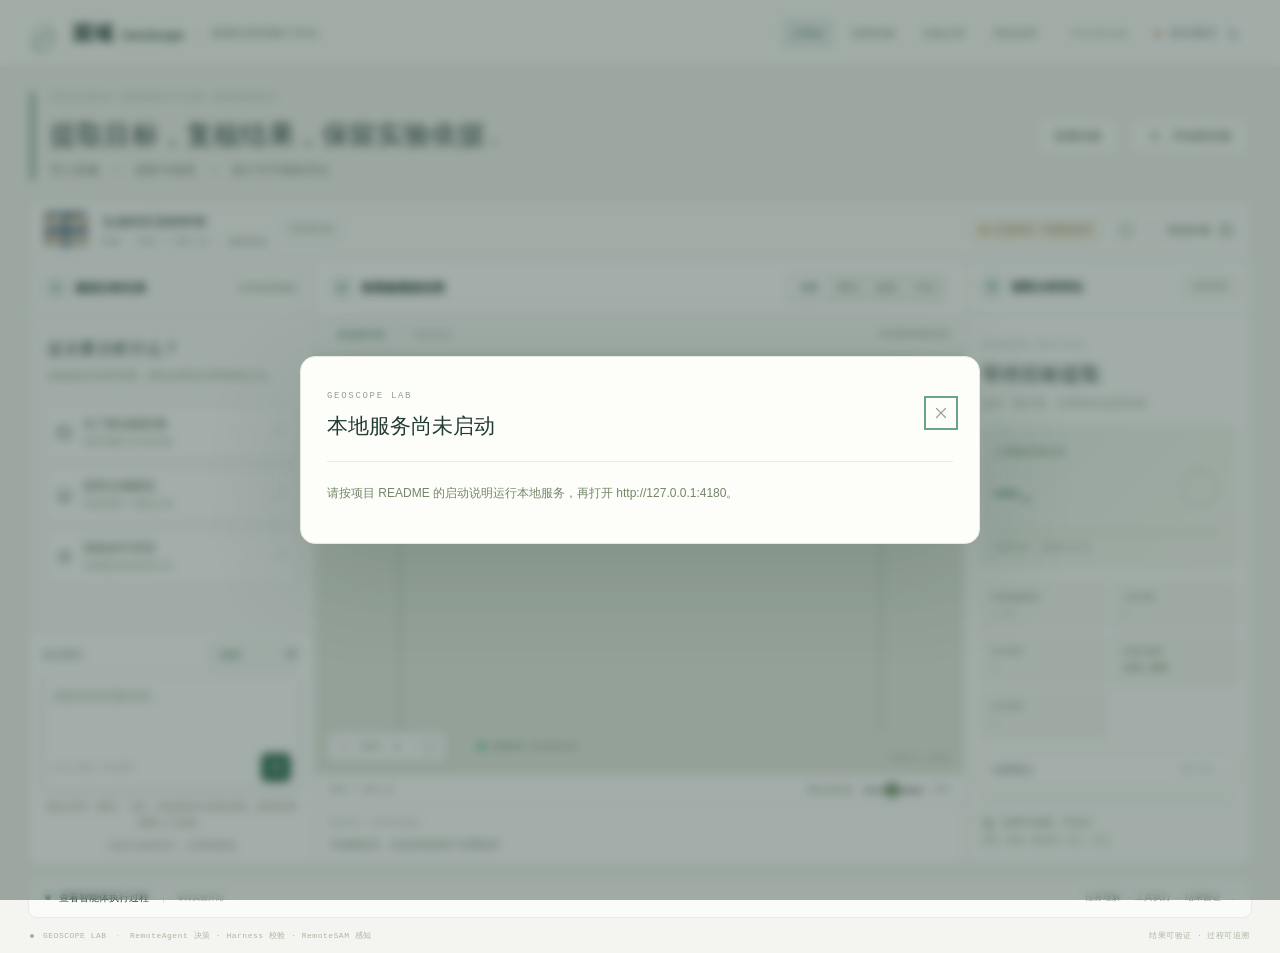
==== web/index.html @ 925d678b "Add result-bound semantic review and offline reviewer workflow" ====
<!doctype html>
<html lang="zh-CN">
<head><meta charset="utf-8"><meta name="viewport" content="width=device-width,initial-scale=1"><title>观域 GeoScope · 遥感分割实验工作台</title><link rel="stylesheet" href="styles.css?v=0.5.0"><link rel="stylesheet" href="competition.css?v=0.5.0"><link rel="stylesheet" href="v07.css?v=0.9.0-dev.1-review1"></head>
<body>
<svg class="svg-defs" xmlns="http://www.w3.org/2000/svg"><defs>
<symbol id="i-grid" viewBox="0 0 24 24"><rect x="3" y="3" width="7" height="7" rx="1.5"/><rect x="14" y="3" width="7" height="7" rx="1.5"/><rect x="3" y="14" width="7" height="7" rx="1.5"/><rect x="14" y="14" width="7" height="7" rx="1.5"/></symbol>
<symbol id="i-plus" viewBox="0 0 24 24"><path d="M12 5v14M5 12h14"/></symbol>
<symbol id="i-image" viewBox="0 0 24 24"><rect x="3" y="3" width="18" height="18" rx="3"/><circle cx="8" cy="8" r="1.5"/><path d="m3 17 6-6 4 4 3-3 5 5"/></symbol>
<symbol id="i-arrow" viewBox="0 0 24 24"><path d="M12 19V5m-6 6 6-6 6 6"/></symbol>
<symbol id="i-down" viewBox="0 0 24 24"><path d="M12 3v12m-5-5 5 5 5-5M4 16v5h16v-5"/></symbol>
<symbol id="i-layers" viewBox="0 0 24 24"><path d="m12 3 10 6-10 6L2 9Zm-9 11 9 6 9-6M3 18l9 5 9-5"/></symbol>
<symbol id="i-history" viewBox="0 0 24 24"><path d="M3 11a9 9 0 1 1 2 7M3 4v7h7m2-5v6l4 2"/></symbol>
<symbol id="i-check" viewBox="0 0 24 24"><path d="m5 12 4 4L19 6"/></symbol>
<symbol id="i-settings" viewBox="0 0 24 24"><path d="M4 7h16M4 17h16M8 4v6m8 4v6"/></symbol>
<symbol id="i-info" viewBox="0 0 24 24"><circle cx="12" cy="12" r="9"/><path d="M12 11v6m0-10v1"/></symbol>
<symbol id="i-x" viewBox="0 0 24 24"><path d="m6 6 12 12M6 18 18 6"/></symbol>
<symbol id="i-fit" viewBox="0 0 24 24"><path d="M8 3H3v5m13-5h5v5M3 16v5h5m13-5v5h-5"/></symbol>
<symbol id="i-target" viewBox="0 0 24 24"><circle cx="12" cy="12" r="7"/><circle cx="12" cy="12" r="2"/><path d="M12 1v4m0 14v4M1 12h4m14 0h4"/></symbol>
<symbol id="i-play" viewBox="0 0 24 24"><path d="m8 4 12 8-12 8Z"/></symbol>
</defs></svg>
<div class="app">
  <header class="topbar">
    <div class="brand"><a class="brand-mark" href="/" aria-label="观域工作台"><span></span><span></span><span></span></a><strong>观域<span>GeoScope</span></strong><div class="brand-divider"></div><span class="top-caption">遥感分割实验工作台</span></div>
    <nav class="top-nav" aria-label="主导航"><button class="active" id="workspaceBtn">工作台</button><button id="galleryBtn">选择影像</button><button id="historyBtn">实验记录</button><button id="aboutBtn">系统说明</button></nav>
    <div class="top-actions"><span class="version-tag">研究预览版</span><button class="text-button" id="connectionBtn"><span class="status-dot amber"></span><span id="connectionLabel">演示模式</span><svg><use href="#i-settings"/></svg></button></div>
  </header>
  <main>
    <div class="page-heading"><div class="hero-copy"><div class="eyebrow">TRACEABLE SEGMENTATION WORKBENCH</div><h1>提取目标，复核结果，保留实验依据<span class="heading-dot">.</span></h1><p>导入影像 <b>→</b> 提取与检查 <b>→</b> 统计与可复核导出</p></div><div class="heading-actions"><button class="secondary" id="batchBtn">批量实验</button><button class="secondary" id="newBtn"><svg><use href="#i-plus"/></svg>开始新实验</button></div></div>
    <div class="context-bar"><div class="file-thumb"><img id="fileThumb" src="assets/urban.png" alt="当前样区缩略图"></div><div class="file-summary"><strong id="imageName">合成街区流程样例</strong><span id="imageMeta">RGB · 800 × 600 px · 像素坐标</span></div><span class="tag">单影像实验</span><div class="context-spacer"></div><div class="provenance-tag"><span class="status-dot amber"></span><span id="provenanceLabel">合成样例 · 无模型推理</span></div><button class="icon-button" id="sourceBtn" aria-label="查看数据来源" title="数据来源"><svg><use href="#i-info"/></svg></button><button class="swap-button" id="uploadBtn">更换影像 <svg><use href="#i-image"/></svg></button><input id="fileInput" type="file" accept="image/png,image/jpeg,image/webp" hidden></div>
    <div class="workspace">
      <section class="panel conversation" aria-label="实验对话">
        <div class="panel-heading"><div><span class="step-number">1</span><h2>描述分析任务</h2></div><span class="small-muted">支持连续修改</span></div>
        <div class="chat-scroll" id="chat" aria-live="polite">
          <div class="assistant-intro"><h3>这次要分析什么？</h3><p>直接描述目标和范围，系统会规划并调用遥感工具。</p></div>
          <div class="starter-list" id="starterList"><button data-prompt="这张影像主要是什么场景？"><svg><use href="#i-image"/></svg><span>先了解这幅影像<small>场景理解与任务准备</small></span><b>↗</b></button><button data-prompt="提取右侧建筑并计算面积占比"><svg><use href="#i-layers"/></svg><span>提取右侧建筑<small>目标提取 + 面积占比</small></span><b>↗</b></button><button data-prompt="把那个区域提出来"><svg><use href="#i-target"/></svg><span>体验条件澄清<small>含糊需求的处理方式</small></span><b>↗</b></button></div>
        </div>
        <div class="composer-wrap"><div class="context-chip" id="contextChip" hidden><span class="status-dot"></span><span></span></div><div class="quality-control"><label for="qualityMode">执行模式</label><select id="qualityMode"><option value="auto">自动</option><option value="fast">快速</option><option value="accurate">分块细化</option></select></div><form id="taskForm"><label for="query" class="sr-only">实验任务</label><textarea id="query" placeholder="描述你的实验目标…" rows="3" maxlength="1800"></textarea><div class="composer-footer"><span><kbd>Enter</kbd> 发送 · Shift 换行</span><button id="sendBtn" type="submit" aria-label="执行任务"><svg><use href="#i-arrow"/></svg></button></div></form><p class="composer-note" id="capabilityNote">重点应用：建筑、飞机；其他类别为实验功能。模型结果需要人工复核。</p><p class="composer-note" id="composerNote">当前为流程演示，未调用模型</p></div>
      </section>
      <section class="panel image-panel" aria-label="影像分析">
        <div class="panel-heading image-heading"><div><span class="step-number">2</span><h2>查看像素级结果</h2></div><div class="view-tabs" role="group" aria-label="显示模式"><button data-view="original" class="selected">原图</button><button data-view="overlay">叠加</button><button data-view="mask">蒙版</button><button data-view="compare">对比</button></div></div>
        <div class="roi-toolbar"><button id="drawRoiBtn" type="button">框选研究区</button><button id="clearRoiBtn" type="button" disabled>清除框选</button><span id="roiLabel">未设置矩形研究区</span></div>
        <div class="image-stage" id="imageStage"><div class="stage-grid"></div><div class="canvas-shell" id="canvasShell"><canvas id="imageCanvas" width="800" height="600" aria-label="当前影像与目标区域可视化"></canvas></div><div class="image-corner"><span class="live-bracket"></span><span id="stageLabel">研究样区 / 01</span></div><div class="north-arrow" title="影像坐标上方，非地理北向">Y−<span>↑</span></div><div class="image-watermark" id="imageWatermark">SAMPLE IMAGE</div><div class="busy-overlay" id="busyOverlay" hidden><span class="spinner"></span><strong>正在执行实验</strong><span>等待实际工具返回结果…</span></div><div class="zoom-controls"><button id="zoomOut" aria-label="缩小">−</button><span id="zoomLabel">100%</span><button id="zoomIn" aria-label="放大">＋</button><i></i><button id="fitBtn" aria-label="适应画布"><svg><use href="#i-fit"/></svg></button></div><div class="legend" id="legend"><span></span><b>目标区域</b><i id="legendScope">暂无提取结果</i></div></div>
        <div class="image-footer"><span id="coordinateLabel">800 × 600 px</span><div class="opacity-control"><label for="opacity">叠加透明度</label><input id="opacity" type="range" min="10" max="90" value="48"><span id="opacityValue">48%</span></div></div>
        <div class="compare-control" id="compareControl" hidden><label for="compareSlider">原图</label><input type="range" id="compareSlider" min="0" max="100" value="50"><span>叠加结果</span></div>
        <div class="version-strip"><span class="eyebrow">RESULT VERSIONS</span><div id="versions"><span class="small-muted">完成提取后，在这里保留每个结果版本</span></div></div>
      </section>
      <section class="panel results-panel" aria-label="实验结果">
        <div class="panel-heading"><div><span class="step-number">3</span><h2>读取分析结论</h2></div><span class="result-badge" id="resultStatus">准备就绪</span></div>
        <div class="results-body"><div class="result-title"><span class="eyebrow" id="resultEyebrow">COVERAGE ANALYSIS</span><h3 id="resultTitle">等待目标提取</h3><p id="resultSubtitle">运行一条任务，结果将在这里呈现</p></div>
        <div class="answer-card" id="answerCard" hidden><p id="answerText"></p><small>RemoteAgent 直接理解影像 · 未调用 RemoteSAM</small></div>
        <div class="coverage-card" id="coverageCard"><span>占整幅影像比例</span><div class="coverage-number"><strong id="ratioValue">—</strong><b>%</b><svg viewBox="0 0 64 64" class="coverage-ring"><circle cx="32" cy="32" r="26"/><circle id="ringValue" cx="32" cy="32" r="26" stroke-dasharray="0 164"/></svg></div><div class="coverage-track"><i id="coverageBar"></i></div><small>像素级统计 · 整图作为分母</small></div>
        <dl class="metrics" id="metricsPanel"><div><dt>目标像素面积</dt><dd id="areaValue">— <small>px</small></dd></div><div><dt>分析范围</dt><dd id="scopeValue">—</dd></div><div><dt>候选区域</dt><dd id="candidateValue">—</dd></div><div><dt>执行模式</dt><dd id="qualityValue">—</dd></div><div><dt>影像总像素</dt><dd id="totalValue">480,000</dd></div><div><dt>执行耗时</dt><dd id="timeValue">—</dd></div></dl>
        <details class="checks" id="checksPanel"><summary><span>结果验证</span><b id="checkCount">0 / 3</b></summary><div id="checksList"><p class="pending"><span>○</span> 结果与原始影像对齐</p><p class="pending"><span>○</span> 空间条件完成检查</p><p class="pending"><span>○</span> 统计与产物已生成</p></div><small>检查通过不代表语义或边界完全正确</small></details>
        <div class="semantic-review" id="reviewPanel" hidden><strong id="reviewState">待人工复核</strong><p id="reviewSummary">检查目标语义、漏检、误检和边界后记录决定。</p><button class="secondary" id="reviewBtn">记录人工复核</button></div>
        <div class="artifact-box" id="artifactBox"><div><svg><use href="#i-layers"/></svg><strong>结果可追溯、可导出</strong></div><p id="artifactText">原图 · 蒙版 · 叠加图 · 统计 · 日志</p><div class="artifact-actions"><button class="primary" id="exportBtn" disabled><svg><use href="#i-down"/></svg>导出实验包</button><button id="reportBtn" class="secondary" disabled>实验报告</button><button id="detailBtn" class="text-button">查看依据 <span>↗</span></button></div></div></div>
      </section>
    </div>
    <details class="execution-panel"><summary class="execution-top"><div><span class="status-dot" id="executionDot"></span><h2>查看智能体执行过程</h2><span id="runLabel">等待实验开始</span></div><span class="expand-hint">任务理解 → 工具执行 → 结果验证　⌄</span></summary><div id="trace" class="trace-steps"><div class="trace-placeholder"><svg><use href="#i-target"/></svg><span>执行后可在这里查看每一步依据。</span></div></div><button class="text-button log-button" id="logBtn">查看完整日志 <span>↗</span></button></details>
    <footer class="page-footer"><span><i></i> GEOSCOPE LAB <b>·</b> RemoteAgent 决策 · Harness 校验 · RemoteSAM 感知</span><span>结果可验证 · 过程可追溯</span></footer>
  </main>
</div>
<dialog id="modal"><div class="modal-header"><div><span class="eyebrow" id="modalEyebrow">GEOSCOPE LAB</span><h2 id="modalTitle"></h2></div><button id="closeModal" class="icon-button" aria-label="关闭"><svg><use href="#i-x"/></svg></button></div><div id="modalBody"></div></dialog>
<div id="toast" role="status" hidden></div>
<script src="app.js?v=0.9.0-dev.1"></script>
</body></html>
---- web/styles.css ----
:root{--bg:#f4f5f1;--paper:#fff;--ink:#233b35;--muted:#8a9690;--line:#e7ebe5;--green:#367863;--mint:#d7ebdf;--forest:#203d34;--amber:#b18b41;--mono:Consolas,'SFMono-Regular',monospace}*{box-sizing:border-box}body{margin:0;background:var(--bg);color:var(--ink);font:14px/1.55 'Segoe UI','Microsoft YaHei',sans-serif}button,input,textarea{font:inherit}button{cursor:pointer;transition:background .18s,color .18s,transform .18s}button:disabled{cursor:not-allowed;opacity:.42}button:focus-visible,a:focus-visible,input:focus-visible,textarea:focus-visible{outline:2px solid #67a48c;outline-offset:3px}button:active:not(:disabled){transform:translateY(1px)}svg{width:18px;height:18px;fill:none;stroke:currentColor;stroke-width:1.6;stroke-linecap:round;stroke-linejoin:round;flex-shrink:0}h1,h2,h3,h4,p{margin:0}.svg-defs{position:absolute;width:0;height:0;overflow:hidden}.sr-only{position:absolute;width:1px;height:1px;overflow:hidden;clip:rect(0,0,0,0)}[hidden]{display:none!important}.rail{width:68px;background:var(--forest);position:fixed;inset:0 auto 0 0;display:flex;align-items:center;flex-direction:column;z-index:20;padding:25px 0;gap:13px}.brand-mark{position:relative;width:32px;height:34px;margin-bottom:30px;display:block;transform:rotate(-18deg)}.brand-mark span{position:absolute;left:1px;top:5px;width:29px;height:18px;border:1.5px solid #c4dacb;border-radius:50%;transform:rotate(-25deg)}.brand-mark span:nth-child(2){top:12px;border-color:#8cbb9e}.brand-mark span:nth-child(3){top:19px;border-color:#618f77}.rail-btn{background:none;color:#8fa89a;border:0;width:42px;height:42px;border-radius:10px;display:grid;place-items:center}.rail-btn.active,.rail-btn:hover{color:#eff7ef;background:#38564a}.rail-btn svg{width:20px;height:20px}.rail-bottom{margin-top:auto;display:grid;gap:20px;justify-items:center}.avatar{background:#bdcbaa;border:3px solid #4c6554;color:#2d4b37;width:34px;height:34px;border-radius:50%;font-size:12px;display:grid;place-items:center}.app{margin-left:68px}.topbar{height:76px;padding:0 30px;border-bottom:1px solid var(--line);display:flex;align-items:center;justify-content:space-between;background:#fdfefa}.brand{display:flex;gap:23px;align-items:center}.brand strong{font-size:21px;font-weight:650;letter-spacing:1px}.brand strong span{font-size:16px;font-weight:400;letter-spacing:-.4px;margin-left:9px}.brand-divider{height:20px;width:1px;background:#dfe5dc}.top-caption{font-size:12px;color:#7f8b84}.top-actions{display:flex;align-items:center;gap:23px}.version-tag{font:10px var(--mono);letter-spacing:1.7px;color:#9ba79b}.text-button{display:inline-flex;align-items:center;justify-content:center;gap:8px;border:none;background:none;color:#698071;font-size:12px;padding:6px 0}.text-button:hover{color:#265c48}.status-dot{width:6px;height:6px;display:inline-block;border-radius:50%;background:#669985;flex-shrink:0}.status-dot.amber{background:#b89454}.top-actions svg{width:16px}.top-actions button{background:white;border:1px solid var(--line);border-radius:7px;padding:8px 11px}main{max-width:1880px;margin:auto;padding:26px 30px 0}.page-heading{display:flex;align-items:center;justify-content:space-between;margin-bottom:23px;gap:18px}.eyebrow{font:9px/1.5 var(--mono);letter-spacing:1.7px;color:#91a095}.eyebrow span{padding:0 10px;color:#b1b9b0}.page-heading h1{font-size:26px;font-weight:550;letter-spacing:1px;margin-top:7px}.heading-dot{color:#8caa76;font-size:34px;padding-left:5px}.page-heading p{font-size:12px;color:#859185;margin-top:5px;letter-spacing:.3px}.heading-actions{display:flex;gap:10px;align-items:center}.primary,.secondary{border-radius:7px;display:flex;align-items:center;gap:8px;padding:10px 16px;font-size:12px;border:1px solid #dfe6dc;white-space:nowrap}.primary{background:#38735e;border-color:#38735e;color:#fff;box-shadow:0 3px 5px #264c3510}.primary:hover{background:#265a48}.secondary{background:#fcfdf9;color:#516657}.secondary:hover{background:#e9eee5}.context-bar{display:flex;align-items:center;gap:14px;background:#fcfdfb;border:1px solid var(--line);border-radius:10px 10px 0 0;padding:13px 16px;min-height:66px}.file-thumb{width:44px;height:37px;overflow:hidden;border-radius:4px}.file-thumb img{width:100%;height:100%;object-fit:cover}.file-summary{display:flex;flex-direction:column;gap:3px}.file-summary strong{font-size:12px;font-weight:550}.file-summary span{font:10px var(--mono);color:#98a196}.tag{font-size:9px;color:#879681;border:1px solid #e3e9de;border-radius:4px;padding:3px 6px}.context-spacer{flex:1}.provenance-tag{display:flex;align-items:center;gap:6px;color:#9b865a;font-size:10px;background:#f8f4e9;padding:4px 9px;border-radius:4px}.icon-button{display:grid;place-items:center;background:none;border:0;padding:3px;color:#94a28f}.icon-button:hover{color:#34614b}.swap-button{background:none;border:0;border-left:1px solid var(--line);padding:2px 2px 2px 14px;display:flex;align-items:center;gap:8px;color:#687968;font-size:11px}.swap-button svg{width:15px;height:15px}.workspace{display:grid;grid-template-columns:278px minmax(320px,1fr) 264px;min-height:587px;border:1px solid var(--line);border-top:0;border-radius:0 0 10px 10px;overflow:hidden;background:white}.panel{min-width:0}.panel-heading{display:flex;align-items:center;justify-content:space-between;padding:18px 17px;border-bottom:1px solid var(--line);height:61px;gap:8px}.panel-heading>div:first-child{display:flex;align-items:center;gap:8px}.panel-heading h2{font-size:12px;font-weight:600;white-space:nowrap}.section-marker{display:block;width:3px;height:12px;border-radius:1px;background:#7b9d72}.small-muted{font-size:10px;color:#a0ac9e}.conversation{display:flex;flex-direction:column;border-right:1px solid var(--line);background:#fdfefb}.chat-scroll{padding:24px 17px 16px;flex:1;height:320px;overflow:auto;scrollbar-width:thin;scrollbar-color:#dce6d9 transparent}.assistant-intro .assistant-symbol{display:grid;place-items:center;width:38px;height:38px;background:#eaf1e6;color:#648563;border-radius:12px;margin-bottom:14px}.assistant-symbol svg{width:21px;height:21px}.assistant-intro .eyebrow{font-size:7.5px;letter-spacing:1.2px}.assistant-intro h3{font-size:18px;font-weight:550;margin:7px 0 9px;letter-spacing:.5px}.assistant-intro p{font-size:11px;line-height:1.9;color:#8e9b8b;max-width:217px}.starter-list{margin-top:23px;display:grid;gap:9px}.starter-list button{display:flex;align-items:center;text-align:left;gap:10px;background:#fff;border:1px solid #e8eee3;padding:10px;border-radius:7px;color:#6f896b}.starter-list button:hover{border-color:#a9c4a2;background:#f5f9f0}.starter-list button svg{width:17px;height:17px}.starter-list button span{font-size:11px;color:#5c7057;font-weight:500}.starter-list button small{display:block;font-size:9px;font-weight:400;color:#a0ae98;margin-top:2px}.starter-list b{margin-left:auto;font-size:15px;color:#a6b69a;font-weight:400}.composer-wrap{padding:12px 13px 8px}.context-chip{font-size:10px;color:#6e8266;margin-bottom:8px;display:flex;align-items:center;gap:6px}.composer-wrap form{border:1px solid #dce6d5;border-radius:9px;background:#fff;box-shadow:0 2px 5px #263c2010;overflow:hidden}.composer-wrap textarea{width:100%;border:none;resize:none;background:transparent;outline:none;padding:12px 11px 4px;font-size:12px;min-height:77px;color:#435b40}.composer-wrap textarea::placeholder{color:#a0ac96}.composer-footer{display:flex;justify-content:space-between;align-items:center;padding:0 9px 8px}.composer-footer>span{font-size:8px;color:#b0b8a8}.composer-footer kbd{font:8px var(--mono)}#sendBtn{border:none;border-radius:6px;width:30px;height:29px;background:#3d775e;color:#fff;display:grid;place-items:center}#sendBtn svg{width:17px}.composer-note{font-size:9px;text-align:center;color:#a6aa96;margin-top:8px}.image-panel{display:flex;flex-direction:column;background:#fff;border-right:1px solid var(--line)}.image-heading{padding-left:17px;padding-right:11px}.view-tabs{background:#f2f5ee;padding:3px;border-radius:6px;display:flex;gap:1px}.view-tabs button{background:none;border:none;font-size:10px;color:#8a9980;padding:4px 9px;border-radius:4px}.view-tabs button.selected{background:#fff;color:#3c6850;box-shadow:0 1px 4px #243c2514}.image-stage{background:#e7ece3;position:relative;flex:1;min-height:360px;overflow:hidden;display:grid;place-items:center}.stage-grid{position:absolute;inset:0;opacity:.4;background-image:linear-gradient(#bac9b72b 1px,transparent 1px),linear-gradient(90deg,#bac9b72b 1px,transparent 1px);background-size:22px 22px}.canvas-shell{position:absolute;inset:34px 24px 39px;display:flex;align-items:center;justify-content:center;overflow:hidden}#imageCanvas{display:block;max-width:100%;max-height:100%;width:auto;height:auto;object-fit:contain;box-shadow:0 4px 17px #172e321b;transform-origin:center;touch-action:none;cursor:crosshair}.image-corner{position:absolute;left:15px;top:11px;display:flex;align-items:center;gap:6px;color:#6d816c;font:8px var(--mono);letter-spacing:1px}.live-bracket{width:7px;height:7px;border-top:1px solid #87a07f;border-left:1px solid #87a07f}.north-arrow{position:absolute;right:12px;top:9px;font:8px var(--mono);color:#7b8e74;text-align:center}.north-arrow span{display:block;font-size:22px;line-height:1.1}.image-watermark{position:absolute;right:12px;bottom:12px;font:7px var(--mono);color:#81957e;letter-spacing:1px}.zoom-controls{position:absolute;left:12px;bottom:12px;background:#ffffffee;border:1px solid #e1e6db;box-shadow:0 2px 6px #172e3210;border-radius:6px;display:flex;height:30px;align-items:center;padding:2px}.zoom-controls button{width:26px;height:24px;display:grid;place-items:center;border:none;background:none;color:#6b7d5f}.zoom-controls button:hover{background:#eef4e8}.zoom-controls span{font:9px var(--mono);color:#819076;padding:0 3px}.zoom-controls svg{width:13px}.zoom-controls i{height:15px;width:1px;background:var(--line);margin:0 3px}.legend{position:absolute;bottom:12px;left:163px;display:flex;align-items:center;gap:6px;height:30px;font-size:8px;color:#6a8267}.legend>span{width:7px;height:7px;background:#54c893;border-radius:1px}.legend b{font-weight:500}.legend i{font-style:normal;color:#8b9a82}.image-footer{display:flex;align-items:center;justify-content:space-between;padding:12px 15px;border-top:1px solid var(--line);font:9px var(--mono);color:#95a48a;gap:8px}.opacity-control{display:flex;align-items:center;gap:7px}.opacity-control label{font-size:9px}.opacity-control input{width:62px;height:3px;accent-color:#7d9b70}.opacity-control span{font-size:9px}.version-strip{border-top:1px solid var(--line);padding:12px 15px;min-height:77px}.version-strip .eyebrow{font-size:8px;letter-spacing:1.2px;display:block;margin-bottom:8px}#versions{display:flex;gap:6px;overflow:auto;scrollbar-width:thin}.version-pill{background:#fafcf7;border:1px solid #e5ebdf;color:#8c9d80;border-radius:5px;font-size:9px;white-space:nowrap;padding:4px 8px}.version-pill.selected{border-color:#93b293;background:#edf5e9;color:#427150}.version-pill span{font:8px var(--mono);margin-right:5px}.results-body{padding:20px 18px 16px}.result-badge{font-size:9px;color:#8e9e81;border:1px solid #e6ecdf;background:#f8faf5;border-radius:4px;padding:3px 6px;white-space:nowrap}.result-badge.success{color:#397855;background:#edf6e9;border-color:#d6e7ca}.result-badge.warning{color:#a2814e;background:#faf4e8;border-color:#eee0c5}.result-title .eyebrow{font-size:8px;letter-spacing:1.3px}.result-title h3{font-size:18px;font-weight:500;margin-top:4px}.result-title p{font-size:10px;color:#9aa88e;margin-top:5px}.coverage-card{background:#f3f7ef;border:1px solid #e8eedf;border-radius:9px;padding:14px 13px;margin:16px 0}.coverage-card>span{font-size:10px;color:#829575}.coverage-number{display:flex;align-items:baseline;margin:3px 0 7px;position:relative}.coverage-number strong{font-size:34px;font-weight:400;font-family:var(--mono);letter-spacing:-1.5px;color:#3b674b}.coverage-number b{font-size:13px;font-weight:400;color:#8ea080;margin-left:4px}.coverage-ring{width:42px;height:42px;position:absolute;right:0;top:2px;stroke-width:4;transform:rotate(-90deg)}.coverage-ring circle:first-child{stroke:#e1e9d8}.coverage-ring circle:last-child{stroke:#699967;transition:stroke-dasharray .5s}.coverage-track{height:3px;background:#e1ead6;border-radius:4px;overflow:hidden}.coverage-track i{height:100%;width:0;background:#6f9968;display:block;transition:width .5s}.coverage-card small{font-size:8px;color:#a0ae95;display:block;margin-top:8px}.metrics{margin:0 0 20px}.metrics>div{display:flex;justify-content:space-between;font-size:10px;margin:10px 0}.metrics dt{color:#8e9c80}.metrics dd{margin:0;font:11px var(--mono);color:#657951}.metrics dd small{font-size:9px;color:#a2ae95}.checks{border-top:1px solid var(--line);padding-top:15px}.checks h4{font-size:10px;font-weight:500;display:flex;justify-content:space-between;margin-bottom:11px}.checks h4 span{color:#93a486;font:9px var(--mono)}.checks p{font-size:10px;margin:8px 0;color:#6e8461;display:flex;gap:7px}.checks p>span{color:#72986a}.checks p.pending{color:#aab5a1}.checks p.pending>span{color:#b7c3ab}.checks small{font-size:8px;color:#a6b09d;display:block;line-height:1.7;margin-top:12px}.artifact-box{margin-top:19px;padding-top:15px;border-top:1px solid var(--line)}.artifact-box>div{display:flex;gap:6px;align-items:center;color:#7c936f}.artifact-box svg{width:15px;height:15px}.artifact-box strong{font-size:10px;font-weight:500}.artifact-box p{font-size:9px;color:#a1af94;margin-top:7px}.artifact-box button{font-size:10px;justify-content:space-between;width:100%;padding-bottom:0;margin-top:6px}.execution-panel{background:#fdfefa;border:1px solid var(--line);border-radius:9px;margin-top:15px;padding:14px 18px}.execution-top{display:flex;align-items:center;justify-content:space-between}.execution-top>div{display:flex;gap:8px;align-items:center}.execution-top h2{font-size:11px;font-weight:550}.execution-top #runLabel{font:9px var(--mono);color:#a0ac94;border-left:1px solid #dde6d4;padding-left:12px;margin-left:6px}.execution-top button{font-size:10px}.trace-steps{display:flex;gap:8px;margin-top:12px;overflow:auto;padding-bottom:3px}.trace-placeholder{display:flex;align-items:center;gap:10px;font-size:10px;color:#a0ae95;padding:8px 0}.trace-placeholder svg{width:14px}.trace-placeholder small{font-size:9px;margin-left:15px;color:#afbaa4}.trace-step{flex:1;min-width:145px;border-left:2px solid #d9e7cc;padding:3px 8px 3px 10px}.trace-step strong{display:block;font-size:9px;font-weight:500;color:#6c865c}.trace-step strong b{font:8px var(--mono);padding-right:7px;color:#9bad8b}.trace-step p{font-size:8px;color:#a2af96;white-space:nowrap;overflow:hidden;text-overflow:ellipsis;max-width:225px;margin-top:4px}.trace-step.failed{border-color:#d5aa84}.trace-step.failed strong{color:#a1764b}.trace-step.waiting{border-color:#d3bc82}.page-footer{display:flex;justify-content:space-between;align-items:center;color:#abb6a0;font:8px var(--mono);padding:15px 2px;letter-spacing:.5px}.page-footer>span{display:flex;align-items:center;gap:9px}.page-footer i{width:4px;height:4px;background:#9eb18c;border-radius:50%}.page-footer b{font-weight:400;color:#c3cdb8}.message{margin-bottom:17px;animation:enter .25s ease}.message-label{font:8px var(--mono);color:#9baa90;margin-bottom:6px;display:flex;align-items:center;justify-content:space-between}.message.user{margin-left:16px}.message.user .bubble{background:#eaf2e5;border:1px solid #deead4;color:#527044}.bubble{font-size:11px;line-height:1.95;padding:10px 11px;border:1px solid #e9eee3;border-radius:8px;background:#fff;color:#6a7f5d;white-space:pre-wrap;word-break:break-word}.message.assistant .bubble{border:0;padding:2px 0;background:none}.message.warning .bubble{background:#fbf7eb;border:1px solid #eee6ce;color:#977a4f;padding:9px}.message-meta{font-size:8px;color:#a6b299;margin-top:6px}.followup-chips{display:flex;gap:5px;flex-wrap:wrap;margin-top:9px}.followup-chips button{font-size:9px;border:1px solid #dce8d2;color:#698858;background:#fff;border-radius:20px;padding:4px 9px}.followup-chips button:hover{background:#edf4e7}.busy-overlay{position:absolute;inset:0;background:#f1f5e9b8;backdrop-filter:blur(3px);display:flex;align-items:center;justify-content:center;flex-direction:column;gap:12px;z-index:4}.busy-overlay strong{font-size:13px;font-weight:500}.busy-overlay>span:last-child{font-size:10px;color:#82926f}.spinner{width:27px;height:27px;border:2px solid #cad9bb;border-top-color:#557c48;border-radius:50%;animation:spin .8s linear infinite}.compare-control{padding:6px 16px;border-top:1px solid var(--line);display:flex;align-items:center;gap:12px;font-size:9px;color:#8ca076}.compare-control input{flex:1;accent-color:#709758;height:3px}dialog{border:1px solid #e3eadb;border-radius:15px;padding:26px;max-width:680px;width:calc(100% - 40px);color:var(--ink);box-shadow:0 30px 100px #17321f24;background:#fdfefa}dialog::backdrop{background:#1b332c66;backdrop-filter:blur(5px)}.modal-header{display:flex;justify-content:space-between;align-items:center;padding-bottom:19px;border-bottom:1px solid var(--line);margin-bottom:20px}.modal-header h2{font-size:21px;font-weight:500;margin-top:5px}#modalBody{max-height:65vh;overflow:auto;font-size:12px;line-height:1.9;color:#748568}#modalBody p{margin-bottom:12px}#modalBody h3{font-size:13px;color:#46663b;margin:16px 0 8px}#modalBody pre{white-space:pre-wrap;word-break:break-all;background:#f1f5eb;padding:14px;border-radius:8px;font:10px/1.7 var(--mono);max-height:350px;overflow:auto}#modalBody .primary{justify-content:center}.sample-grid{display:grid;grid-template-columns:1fr 1fr;gap:15px}.sample-card{background:white;border:1px solid #e0e8d7;border-radius:10px;overflow:hidden;text-align:left;padding:0;color:#586f4b}.sample-card img{width:100%;height:160px;object-fit:cover}.sample-card strong{display:block;margin:11px 12px 4px;font-size:12px}.sample-card small{display:block;margin:0 12px 12px;color:#9cae8d;font-size:10px}.sample-card:hover{border-color:#88ac70}.mode-options{display:flex;gap:9px;margin-bottom:16px}.mode-options button{flex:1;padding:14px;border:1px solid #dfe9d3;border-radius:7px;background:#fff;color:#668451}.mode-options button.selected{background:#edf5e6;border-color:#8ba978}.mode-options small{display:block;font-size:10px;margin-top:4px;color:#96a887}.connection-list{display:grid;gap:8px;padding:12px 0}.connection-list>div{display:flex;justify-content:space-between;border-bottom:1px solid var(--line);padding-bottom:8px}.connection-list b{font-weight:400;color:#a48c5b}.modal-notice{padding:12px;border:1px solid #eadfc1;border-radius:8px;background:#faf5e8;color:#9a8154;font-size:11px}.history-row{width:100%;display:flex;gap:12px;align-items:center;padding:12px;margin-bottom:7px;background:#fff;border:1px solid var(--line);border-radius:7px;color:#668254;text-align:left}.history-row small{display:block;color:#9dac90}.history-row strong{font-size:11px}.history-row time{font:9px var(--mono);margin-left:auto;white-space:nowrap}.history-row:hover{background:#edf3e7}.download-list{display:flex;gap:8px;flex-wrap:wrap;margin:12px 0}.download-list a{font:10px var(--mono);color:#548143;text-decoration:none;padding:7px 10px;background:#edf3e7;border-radius:5px}#toast{position:fixed;bottom:28px;left:50%;transform:translateX(-50%);max-width:80vw;padding:12px 22px;background:#2a4736;color:#eff5e9;border:1px solid #46673d;border-radius:9px;box-shadow:0 8px 26px #1c322724;font-size:12px;z-index:100}.error-message{color:#a17b4f;font-size:12px}.link-button{background:none;border:0;color:#5e854c;text-decoration:underline;font-size:11px;padding:0}@keyframes spin{to{transform:rotate(360deg)}}@keyframes enter{from{opacity:0;transform:translateY(5px)}to{opacity:1;transform:translateY(0)}}@media(min-width:1600px){.workspace{grid-template-columns:310px minmax(450px,1fr) 294px;min-height:650px}.chat-scroll{height:380px}.image-stage{min-height:430px}.results-body{padding:24px}.starter-list button{padding:13px}.page-heading h1{font-size:29px}}@media(max-width:1250px){main{padding:22px 18px 0}.topbar{padding:0 19px}.workspace{grid-template-columns:245px minmax(290px,1fr) 233px}.panel-heading{padding:15px 12px}.view-tabs button{padding:4px 6px}.results-body{padding:17px 13px}.tag{display:none}.legend i{display:none}.page-heading h1{font-size:23px}.canvas-shell{inset:34px 14px 40px}.top-caption{display:none}.brand-divider{display:none}}@media(max-width:1050px){.workspace{grid-template-columns:260px minmax(340px,1fr)}.results-panel{grid-column:1/-1;border-top:1px solid var(--line)}.results-body{display:grid;grid-template-columns:1fr 1fr 1fr;gap:18px}.result-title{grid-column:1}.coverage-card{grid-column:1;margin:0}.metrics{grid-column:2;grid-row:1/3;align-self:center}.checks{grid-column:3;grid-row:1/3;border:0;padding:0;align-self:center}.artifact-box{grid-column:1/-1;margin:0;padding-top:10px}.artifact-box p{display:inline-block;margin-right:20px}.artifact-box button{width:auto;gap:15px}.image-panel{border:0}.version-tag{display:none}.provenance-tag{font-size:9px}.trace-placeholder small{display:none}}@media(max-width:720px){.rail{width:48px;padding-top:23px}.rail-btn{width:34px;height:36px}.rail-btn svg{width:17px}.brand-mark{transform:scale(.8) rotate(-18deg);margin-bottom:18px}.app{margin-left:48px}.topbar{height:66px;padding:0 14px}.brand strong{font-size:17px}.brand strong span{font-size:12px}.top-actions button{font-size:10px;padding:6px}.top-actions svg{display:none}main{padding:17px 12px 0}.page-heading{align-items:flex-start;flex-direction:column;margin-bottom:15px;gap:13px}.page-heading h1{font-size:20px}.page-heading p{font-size:10px}.heading-actions{width:100%;justify-content:flex-end}.primary,.secondary{padding:8px 12px;font-size:10px}.context-bar{gap:8px;flex-wrap:wrap;padding:11px}.context-spacer{display:none}.file-summary{flex:1;min-width:140px}.file-summary strong{font-size:11px}.provenance-tag{order:3}.swap-button{margin-left:auto}.workspace{display:flex;flex-direction:column}.image-panel{order:0}.image-stage{height:330px;flex:none}.conversation{order:1;border:0;border-top:1px solid var(--line)}.chat-scroll{max-height:280px;height:270px;flex:auto}.assistant-intro{display:none}.starter-list{margin-top:0}.starter-list button{padding:8px 12px}.results-panel{order:2}.results-body{grid-template-columns:1fr 1fr;gap:12px}.checks{grid-column:1/-1;grid-row:auto;border-top:1px solid var(--line);padding-top:10px}.artifact-box{grid-column:1/-1}.results-body .metrics{grid-row:1/3}.execution-top #runLabel{display:none}.execution-panel{padding:12px}.trace-steps{overflow-x:auto}.trace-step{min-width:160px}.page-footer{gap:6px;font-size:7px}.page-footer>span:last-child{display:none}.sample-card img{height:110px}.sample-grid{gap:9px}.version-strip{min-height:67px}.canvas-shell{inset:28px 18px 40px}dialog{padding:19px}.composer-note{font-size:8px}}

/* Keep the workbench within a presentation-sized desktop viewport. */
@media (min-width:1051px) {
  .workspace {height:clamp(555px,calc(100vh - 412px),760px);min-height:0}
  .panel {min-height:0}
  .chat-scroll {min-height:0;height:auto}
  .image-stage {min-height:0}
  .results-panel {display:flex;flex-direction:column}
  .results-body {overflow:auto;scrollbar-width:thin;scrollbar-color:#dae4d3 transparent}
}
.bubble {font-size:12px;color:#5a7050}
.panel-heading h2 {font-size:13px}
.metrics>div,.checks p {font-size:11px}
.metrics dd {font-size:12px}
.result-title p {font-size:11px;line-height:1.7}
.answer-card{margin:18px 0;padding:16px;border:1px solid #dce9d5;border-radius:9px;background:#f4f8ef;color:#4f6958}.answer-card p{font-size:12px;line-height:1.9;white-space:pre-wrap}.answer-card small{display:block;margin-top:12px;color:#8da083;font-size:9px}
.file-summary strong {font-size:13px}
.starter-list button span {font-size:12px}
.starter-list button small,.composer-note {font-size:10px}
.small-muted,.metrics dt {color:#839278}
.message-label {font-size:9px}
.trace-step strong {font-size:10px}
.trace-step p {font-size:9px}
@media (max-width:720px) {
  .file-summary strong {font-size:11px}
  .results-body {gap:12px}
  .metrics dd {font-size:11px}
  .result-title p {font-size:10px}
}
---- web/competition.css ----
/* v0.5 competition presentation layout: one visual path from task to result. */
.app{margin-left:0}
.topbar{height:68px;padding:0 28px;position:sticky;top:0;z-index:30;box-shadow:0 1px 0 rgba(32,61,52,.04)}
.brand{gap:13px;min-width:max-content}
.brand-mark{width:28px;height:30px;margin:0 3px 0 0;transform:rotate(-18deg);flex:0 0 28px}
.brand-mark span{width:25px;height:15px}
.brand-mark span:nth-child(2){top:11px}
.brand-mark span:nth-child(3){top:17px}
.brand strong{font-size:20px}
.brand strong span{font-size:14px;margin-left:7px}
.top-caption{color:#7a8a82}
.top-nav{display:flex;align-items:center;gap:5px;margin-left:auto;margin-right:24px}
.top-nav button{border:0;background:transparent;color:#819088;font-size:11px;padding:8px 11px;border-radius:7px}
.top-nav button:hover,.top-nav button.active{color:#2f6854;background:#edf3ef}
.top-actions{gap:14px}
.top-actions button{padding:7px 10px}
main{max-width:1640px;padding:22px 28px 0}
.page-heading{margin-bottom:18px;padding:2px 3px}
.hero-copy{border-left:3px solid #4a876f;padding-left:16px}
.page-heading h1{font-size:27px;letter-spacing:.2px;margin-top:5px}
.page-heading p{font-size:12px;color:#718179;margin-top:4px}
.page-heading p b{font-weight:500;color:#4b7c68;margin:0 8px}
.heading-dot{font-size:30px}
.context-bar{border-radius:11px 11px 0 0;padding:11px 15px;min-height:60px}
.workspace{grid-template-columns:286px minmax(520px,1fr) 286px;min-height:604px}
.panel-heading{height:56px;padding:14px 16px}
.panel-heading h2{font-size:12px}
.step-number{display:grid;place-items:center;width:22px;height:22px;border-radius:7px;background:#e7f0ea;color:#2f7058;font:600 10px var(--mono)}
.conversation{background:#fbfcfa}
.chat-scroll{padding:18px 16px 14px;height:350px}
.assistant-intro{padding:2px 2px 6px}
.assistant-intro h3{font-size:16px;margin:0 0 5px}
.assistant-intro p{font-size:10px;line-height:1.7;max-width:245px}
.starter-list{margin-top:15px;gap:7px}
.starter-list button{padding:9px 10px;background:#fff}
.starter-list button small{margin-top:1px}
.composer-wrap{padding:11px 13px 10px;border-top:1px solid var(--line);background:#fff}
.composer-wrap textarea{min-height:68px}
.image-stage{min-height:420px}
.canvas-shell{inset:28px 22px 38px}
.image-footer{padding:9px 15px}
.version-strip{min-height:66px;padding:10px 15px}
.results-panel{background:#fdfefc}
.results-body{padding:18px 16px 16px;overflow:auto}
.result-title h3{font-size:20px;font-weight:560;margin-top:5px}
.result-title p{line-height:1.55}
.coverage-card{margin:14px 0;padding:13px;background:linear-gradient(135deg,#edf5ef,#f7f9f2)}
.coverage-number strong{font-size:38px;color:#28664f}
.metrics{display:grid;grid-template-columns:1fr 1fr;gap:7px;margin:0 0 14px}
.metrics>div{display:block;margin:0;padding:9px 10px;background:#f7f9f5;border:1px solid #edf0e9;border-radius:7px}
.metrics>div:nth-child(3){display:none}
.metrics dt{font-size:8px;margin-bottom:3px}
.metrics dd{font-size:11px}
.checks{border:1px solid #e5ebe2;border-radius:7px;padding:0;margin-top:3px;background:#fff}
.checks summary{list-style:none;cursor:pointer;padding:9px 11px;display:flex;justify-content:space-between;align-items:center;color:#71846e;font-size:10px}
.checks summary::-webkit-details-marker{display:none}
.checks summary:after{content:'⌄';color:#91a08b;margin-left:8px}
.checks[open] summary:after{transform:rotate(180deg)}
.checks summary b{margin-left:auto;font:9px var(--mono);color:#5c8c67}
.checks #checksList,.checks>small{margin-left:11px;margin-right:11px}
.checks>small{margin-bottom:10px}
.artifact-box{margin-top:13px;padding-top:13px}
.artifact-box p{margin-top:4px}
.artifact-actions{display:grid;grid-template-columns:1fr auto;gap:9px;align-items:center;margin-top:10px}
.artifact-actions .primary{justify-content:center;padding:9px 10px}
.artifact-actions .text-button{white-space:nowrap}
.execution-panel{margin-top:12px;padding:0;background:#fafcf9}
.execution-panel>summary{list-style:none;cursor:pointer;padding:12px 16px}
.execution-panel>summary::-webkit-details-marker{display:none}
.execution-top h2{font-size:10px}
.execution-top #runLabel{font-size:8px}
.expand-hint{font-size:9px;color:#93a096}
.trace-steps{padding:0 16px 10px;margin-top:2px}
.log-button{margin:0 16px 12px auto}
.page-footer{padding:12px 2px}

@media(min-width:1600px){
  .workspace{grid-template-columns:305px minmax(620px,1fr) 305px;min-height:650px}
  .chat-scroll{height:390px}
  .image-stage{min-height:466px}
  .page-heading h1{font-size:29px}
}
@media(max-width:1180px){
  .top-caption,.version-tag{display:none}
  .top-nav{margin-right:12px}
  .workspace{grid-template-columns:270px minmax(440px,1fr)}
  .results-panel{grid-column:1/-1;border-top:1px solid var(--line)}
  .results-body{display:grid;grid-template-columns:minmax(190px,.8fr) minmax(210px,1fr) minmax(220px,1fr);gap:14px}
  .coverage-card{margin:0}
  .metrics{margin:0;align-self:start}
  .checks{margin:0;align-self:start}
  .artifact-box{grid-column:1/-1;margin-top:0}
}
@media(max-width:760px){
  .topbar{height:60px;padding:0 13px}
  .brand-divider,.top-caption,.version-tag{display:none}
  .brand strong{font-size:17px}
  .brand strong span{font-size:11px}
  .top-nav{display:none}
  .top-actions{margin-left:auto}
  main{padding:14px 10px 0}
  .page-heading{align-items:flex-start;gap:12px}
  .hero-copy{padding-left:11px}
  .page-heading h1{font-size:20px;line-height:1.35}
  .page-heading p{line-height:1.7}
  .page-heading p b{margin:0 3px}
  .heading-actions{width:auto}
  .workspace{display:flex}
  .image-panel{order:0}
  .conversation{order:1}
  .results-panel{order:2}
  .image-stage{height:335px;min-height:335px}
  .results-body{display:block}
  .coverage-card{margin:12px 0}
  .metrics{margin-bottom:12px}
  .checks{margin-top:3px}
  .execution-top{align-items:flex-start;gap:8px}
  .expand-hint{display:none}
  .page-footer>span:last-child{display:none}
}
---- web/v07.css ----
.quality-control{display:flex;align-items:center;justify-content:space-between;gap:8px;margin:0 1px 8px;color:#708474;font-size:10px}
.quality-control select{min-width:92px;border:1px solid #dce8de;border-radius:6px;background:#f7faf6;color:#386d56;padding:4px 7px;font-size:10px}
.roi-toolbar{display:flex;align-items:center;gap:7px;padding:7px 13px;border-bottom:1px solid #e6ebe4;background:#fbfcf9;min-height:37px}
.roi-toolbar button{border:1px solid #dce8de;border-radius:5px;background:#fff;color:#3e735a;padding:4px 8px;font-size:10px;white-space:nowrap}
.roi-toolbar button.selected{background:#e6f2e7;border-color:#8db598}
.roi-toolbar span{margin-left:auto;color:#899989;font-size:9px;overflow:hidden;text-overflow:ellipsis;white-space:nowrap}
#imageCanvas.roi-drawing{cursor:crosshair;outline:2px solid #edbb58}
.artifact-actions{grid-template-columns:minmax(0,1fr) auto auto;gap:7px}
.artifact-actions .secondary{margin:0;padding:7px 9px;font-size:9px}
.artifact-actions .text-button{margin:0;width:auto;white-space:nowrap}
.batch-selector{max-height:220px;overflow:auto;border:1px solid #e5ebe2;border-radius:8px;margin:10px 0}
.batch-selector label{display:flex;gap:10px;align-items:center;padding:9px 11px;border-bottom:1px solid #edf1eb;cursor:pointer}
.batch-selector label:last-child{border-bottom:0}
.batch-selector input,.batch-inline input{accent-color:#39785e}
.batch-selector span{color:#385c48;font-size:11px}
.batch-selector small{display:block;color:#91a092;font-size:9px}
.batch-add{display:flex;gap:7px;margin:10px 0 15px}
.batch-add button{padding:7px 10px}
.batch-label{display:block;color:#4f715b;margin-bottom:5px}
#batchQuery{width:100%;resize:vertical;border:1px solid #dce8de;border-radius:7px;padding:9px;color:#3d5948}
.batch-inline{display:flex;align-items:center;gap:5px;margin:10px 0;color:#667d6d}
.batch-progress{border:1px solid #dce8de;background:#f3f8f1;border-radius:8px;padding:12px;margin-bottom:12px}
.batch-progress strong{color:#356c50}.batch-progress p{margin:4px 0 0!important}
.batch-items{display:grid;gap:6px;margin-bottom:13px}
.batch-item{display:grid;grid-template-columns:1fr auto;gap:2px 10px;padding:9px;border:1px solid #e7ede6;border-radius:7px}
.batch-item span{font:10px Consolas,monospace;color:#54745e}.batch-item b{font-weight:500;color:#49775b;font-size:10px}
.batch-item small{color:#7b8f7d}.batch-item button{grid-column:2;border:0;background:none;color:#38765d;font-size:10px;padding:0;text-align:right}
.semantic-review{margin:12px 0;border:1px solid #dce8de;border-radius:8px;padding:11px;background:#f7faf6}
.semantic-review strong{font-size:11px;color:#385f49}.semantic-review p{font-size:10px;color:#607766;line-height:1.6;overflow-wrap:anywhere;margin:5px 0 8px}
.semantic-review .secondary{margin:0;padding:6px 9px;font-size:10px}
.review-form{display:grid;gap:7px;margin:16px 0}.review-form label{font-size:12px;color:#3b614b}.review-form input,.review-form select,.review-form textarea{width:100%;border:1px solid #dce8de;border-radius:6px;padding:9px;background:#fff;color:#385344;font:inherit}.review-form .primary{margin-top:5px;justify-self:start}.review-history p{padding-bottom:9px;border-bottom:1px solid #e7ede6;overflow-wrap:anywhere}
@media(max-width:760px){.roi-toolbar{flex-wrap:wrap}.roi-toolbar span{width:100%;margin:0}.artifact-actions{grid-template-columns:1fr 1fr}.artifact-actions .text-button{grid-column:1/-1;justify-content:flex-start}}
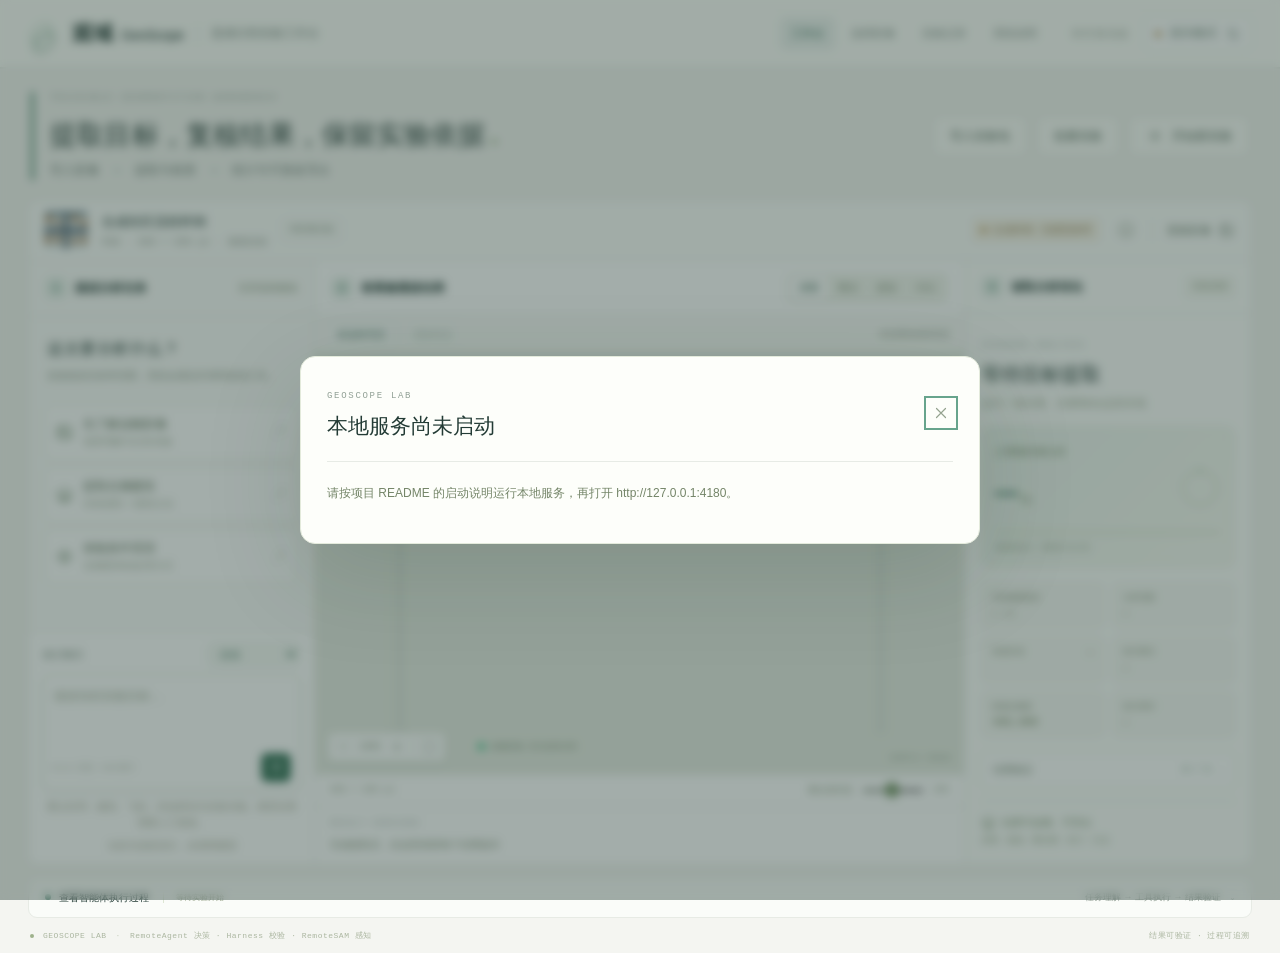
==== commit e8d6f0bb: "Add verified evidence handoff and measured Label Studio interoperability" ====
--- a/web/index.html
+++ b/web/index.html
@@ -1,6 +1,6 @@
 <!doctype html>
 <html lang="zh-CN">
-<head><meta charset="utf-8"><meta name="viewport" content="width=device-width,initial-scale=1"><title>观域 GeoScope · 遥感分割实验工作台</title><link rel="stylesheet" href="styles.css?v=0.5.0"><link rel="stylesheet" href="competition.css?v=0.5.0"><link rel="stylesheet" href="v07.css?v=0.9.0-dev.1-review1"></head>
+<head><meta charset="utf-8"><meta name="viewport" content="width=device-width,initial-scale=1"><title>观域 GeoScope · 遥感分割实验工作台</title><link rel="stylesheet" href="styles.css?v=0.5.0"><link rel="stylesheet" href="competition.css?v=0.9.0-dev.2"><link rel="stylesheet" href="v07.css?v=0.9.0-dev.2-handoff1"></head>
 <body>
 <svg class="svg-defs" xmlns="http://www.w3.org/2000/svg"><defs>
 <symbol id="i-grid" viewBox="0 0 24 24"><rect x="3" y="3" width="7" height="7" rx="1.5"/><rect x="14" y="3" width="7" height="7" rx="1.5"/><rect x="3" y="14" width="7" height="7" rx="1.5"/><rect x="14" y="14" width="7" height="7" rx="1.5"/></symbol>
@@ -25,7 +25,7 @@
     <div class="top-actions"><span class="version-tag">研究预览版</span><button class="text-button" id="connectionBtn"><span class="status-dot amber"></span><span id="connectionLabel">演示模式</span><svg><use href="#i-settings"/></svg></button></div>
   </header>
   <main>
-    <div class="page-heading"><div class="hero-copy"><div class="eyebrow">TRACEABLE SEGMENTATION WORKBENCH</div><h1>提取目标，复核结果，保留实验依据<span class="heading-dot">.</span></h1><p>导入影像 <b>→</b> 提取与检查 <b>→</b> 统计与可复核导出</p></div><div class="heading-actions"><button class="secondary" id="batchBtn">批量实验</button><button class="secondary" id="newBtn"><svg><use href="#i-plus"/></svg>开始新实验</button></div></div>
+    <div class="page-heading"><div class="hero-copy"><div class="eyebrow">TRACEABLE SEGMENTATION WORKBENCH</div><h1>提取目标，复核结果，保留实验依据<span class="heading-dot">.</span></h1><p>导入影像 <b>→</b> 提取与检查 <b>→</b> 统计与可复核导出</p></div><div class="heading-actions"><button class="secondary" id="importBtn">导入实验包</button><input id="bundleInput" type="file" accept=".zip,application/zip" hidden><button class="secondary" id="batchBtn">批量实验</button><button class="secondary" id="newBtn"><svg><use href="#i-plus"/></svg>开始新实验</button></div></div>
     <div class="context-bar"><div class="file-thumb"><img id="fileThumb" src="assets/urban.png" alt="当前样区缩略图"></div><div class="file-summary"><strong id="imageName">合成街区流程样例</strong><span id="imageMeta">RGB · 800 × 600 px · 像素坐标</span></div><span class="tag">单影像实验</span><div class="context-spacer"></div><div class="provenance-tag"><span class="status-dot amber"></span><span id="provenanceLabel">合成样例 · 无模型推理</span></div><button class="icon-button" id="sourceBtn" aria-label="查看数据来源" title="数据来源"><svg><use href="#i-info"/></svg></button><button class="swap-button" id="uploadBtn">更换影像 <svg><use href="#i-image"/></svg></button><input id="fileInput" type="file" accept="image/png,image/jpeg,image/webp" hidden></div>
     <div class="workspace">
       <section class="panel conversation" aria-label="实验对话">
@@ -61,5 +61,5 @@
 </div>
 <dialog id="modal"><div class="modal-header"><div><span class="eyebrow" id="modalEyebrow">GEOSCOPE LAB</span><h2 id="modalTitle"></h2></div><button id="closeModal" class="icon-button" aria-label="关闭"><svg><use href="#i-x"/></svg></button></div><div id="modalBody"></div></dialog>
 <div id="toast" role="status" hidden></div>
-<script src="app.js?v=0.9.0-dev.1"></script>
+<script src="app.js?v=0.9.0-dev.2-handoff2"></script>
 </body></html>
--- a/web/competition.css
+++ b/web/competition.css
@@ -48,7 +48,7 @@
 .coverage-number strong{font-size:38px;color:#28664f}
 .metrics{display:grid;grid-template-columns:1fr 1fr;gap:7px;margin:0 0 14px}
 .metrics>div{display:block;margin:0;padding:9px 10px;background:#f7f9f5;border:1px solid #edf0e9;border-radius:7px}
-.metrics>div:nth-child(3){display:none}
+.metrics>div:nth-child(3){display:flex}
 .metrics dt{font-size:8px;margin-bottom:3px}
 .metrics dd{font-size:11px}
 .checks{border:1px solid #e5ebe2;border-radius:7px;padding:0;margin-top:3px;background:#fff}
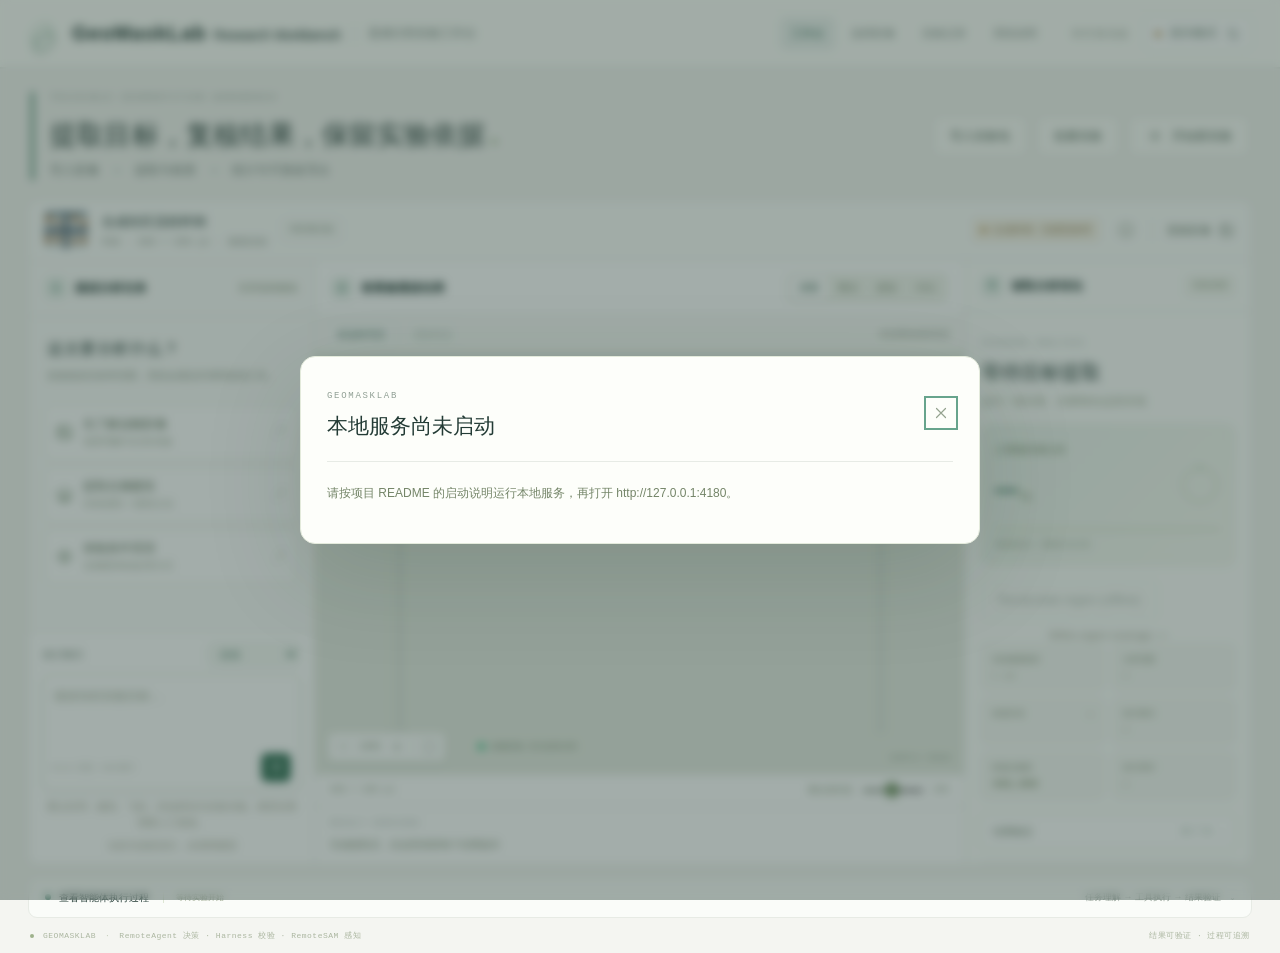
==== commit 3703b9ab: "Define research workbench scope and add verified offline region analysis" ====
--- a/web/index.html
+++ b/web/index.html
@@ -1,6 +1,6 @@
 <!doctype html>
 <html lang="zh-CN">
-<head><meta charset="utf-8"><meta name="viewport" content="width=device-width,initial-scale=1"><title>观域 GeoScope · 遥感分割实验工作台</title><link rel="stylesheet" href="styles.css?v=0.5.0"><link rel="stylesheet" href="competition.css?v=0.9.0-dev.2"><link rel="stylesheet" href="v07.css?v=0.9.0-dev.2-handoff1"></head>
+<head><meta charset="utf-8"><meta name="viewport" content="width=device-width,initial-scale=1"><title>GeoMaskLab · Segmentation Workbench</title><link rel="stylesheet" href="styles.css?v=0.5.0"><link rel="stylesheet" href="competition.css?v=0.9.0-dev.2"><link rel="stylesheet" href="v07.css?v=0.9.0-dev.2-handoff1"></head>
 <body>
 <svg class="svg-defs" xmlns="http://www.w3.org/2000/svg"><defs>
 <symbol id="i-grid" viewBox="0 0 24 24"><rect x="3" y="3" width="7" height="7" rx="1.5"/><rect x="14" y="3" width="7" height="7" rx="1.5"/><rect x="3" y="14" width="7" height="7" rx="1.5"/><rect x="14" y="14" width="7" height="7" rx="1.5"/></symbol>
@@ -20,7 +20,7 @@
 </defs></svg>
 <div class="app">
   <header class="topbar">
-    <div class="brand"><a class="brand-mark" href="/" aria-label="观域工作台"><span></span><span></span><span></span></a><strong>观域<span>GeoScope</span></strong><div class="brand-divider"></div><span class="top-caption">遥感分割实验工作台</span></div>
+    <div class="brand"><a class="brand-mark" href="/" aria-label="GeoMaskLab workbench"><span></span><span></span><span></span></a><strong>GeoMaskLab<span>Research Workbench</span></strong><div class="brand-divider"></div><span class="top-caption">遥感分割实验工作台</span></div>
     <nav class="top-nav" aria-label="主导航"><button class="active" id="workspaceBtn">工作台</button><button id="galleryBtn">选择影像</button><button id="historyBtn">实验记录</button><button id="aboutBtn">系统说明</button></nav>
     <div class="top-actions"><span class="version-tag">研究预览版</span><button class="text-button" id="connectionBtn"><span class="status-dot amber"></span><span id="connectionLabel">演示模式</span><svg><use href="#i-settings"/></svg></button></div>
   </header>
@@ -49,17 +49,17 @@
         <div class="results-body"><div class="result-title"><span class="eyebrow" id="resultEyebrow">COVERAGE ANALYSIS</span><h3 id="resultTitle">等待目标提取</h3><p id="resultSubtitle">运行一条任务，结果将在这里呈现</p></div>
         <div class="answer-card" id="answerCard" hidden><p id="answerText"></p><small>RemoteAgent 直接理解影像 · 未调用 RemoteSAM</small></div>
         <div class="coverage-card" id="coverageCard"><span>占整幅影像比例</span><div class="coverage-number"><strong id="ratioValue">—</strong><b>%</b><svg viewBox="0 0 64 64" class="coverage-ring"><circle cx="32" cy="32" r="26"/><circle id="ringValue" cx="32" cy="32" r="26" stroke-dasharray="0 164"/></svg></div><div class="coverage-track"><i id="coverageBar"></i></div><small>像素级统计 · 整图作为分母</small></div>
-        <dl class="metrics" id="metricsPanel"><div><dt>目标像素面积</dt><dd id="areaValue">— <small>px</small></dd></div><div><dt>分析范围</dt><dd id="scopeValue">—</dd></div><div><dt>候选区域</dt><dd id="candidateValue">—</dd></div><div><dt>执行模式</dt><dd id="qualityValue">—</dd></div><div><dt>影像总像素</dt><dd id="totalValue">480,000</dd></div><div><dt>执行耗时</dt><dd id="timeValue">—</dd></div></dl>
+        <button class="secondary" id="recalculateBtn" type="button" disabled>Recalculate region (offline)</button><p class="composer-note">Within-region coverage: <strong id="regionCoverage">—</strong></p><dl class="metrics" id="metricsPanel"><div><dt>目标像素面积</dt><dd id="areaValue">— <small>px</small></dd></div><div><dt>分析范围</dt><dd id="scopeValue">—</dd></div><div><dt>候选区域</dt><dd id="candidateValue">—</dd></div><div><dt>执行模式</dt><dd id="qualityValue">—</dd></div><div><dt>影像总像素</dt><dd id="totalValue">480,000</dd></div><div><dt>执行耗时</dt><dd id="timeValue">—</dd></div></dl>
         <details class="checks" id="checksPanel"><summary><span>结果验证</span><b id="checkCount">0 / 3</b></summary><div id="checksList"><p class="pending"><span>○</span> 结果与原始影像对齐</p><p class="pending"><span>○</span> 空间条件完成检查</p><p class="pending"><span>○</span> 统计与产物已生成</p></div><small>检查通过不代表语义或边界完全正确</small></details>
         <div class="semantic-review" id="reviewPanel" hidden><strong id="reviewState">待人工复核</strong><p id="reviewSummary">检查目标语义、漏检、误检和边界后记录决定。</p><button class="secondary" id="reviewBtn">记录人工复核</button></div>
         <div class="artifact-box" id="artifactBox"><div><svg><use href="#i-layers"/></svg><strong>结果可追溯、可导出</strong></div><p id="artifactText">原图 · 蒙版 · 叠加图 · 统计 · 日志</p><div class="artifact-actions"><button class="primary" id="exportBtn" disabled><svg><use href="#i-down"/></svg>导出实验包</button><button id="reportBtn" class="secondary" disabled>实验报告</button><button id="detailBtn" class="text-button">查看依据 <span>↗</span></button></div></div></div>
       </section>
     </div>
     <details class="execution-panel"><summary class="execution-top"><div><span class="status-dot" id="executionDot"></span><h2>查看智能体执行过程</h2><span id="runLabel">等待实验开始</span></div><span class="expand-hint">任务理解 → 工具执行 → 结果验证　⌄</span></summary><div id="trace" class="trace-steps"><div class="trace-placeholder"><svg><use href="#i-target"/></svg><span>执行后可在这里查看每一步依据。</span></div></div><button class="text-button log-button" id="logBtn">查看完整日志 <span>↗</span></button></details>
-    <footer class="page-footer"><span><i></i> GEOSCOPE LAB <b>·</b> RemoteAgent 决策 · Harness 校验 · RemoteSAM 感知</span><span>结果可验证 · 过程可追溯</span></footer>
+    <footer class="page-footer"><span><i></i> GEOMASKLAB <b>·</b> RemoteAgent 决策 · Harness 校验 · RemoteSAM 感知</span><span>结果可验证 · 过程可追溯</span></footer>
   </main>
 </div>
-<dialog id="modal"><div class="modal-header"><div><span class="eyebrow" id="modalEyebrow">GEOSCOPE LAB</span><h2 id="modalTitle"></h2></div><button id="closeModal" class="icon-button" aria-label="关闭"><svg><use href="#i-x"/></svg></button></div><div id="modalBody"></div></dialog>
+<dialog id="modal"><div class="modal-header"><div><span class="eyebrow" id="modalEyebrow">GEOMASKLAB</span><h2 id="modalTitle"></h2></div><button id="closeModal" class="icon-button" aria-label="关闭"><svg><use href="#i-x"/></svg></button></div><div id="modalBody"></div></dialog>
 <div id="toast" role="status" hidden></div>
-<script src="app.js?v=0.9.0-dev.2-handoff2"></script>
+<script src="app.js?v=0.9.0-dev.3-region"></script>
 </body></html>
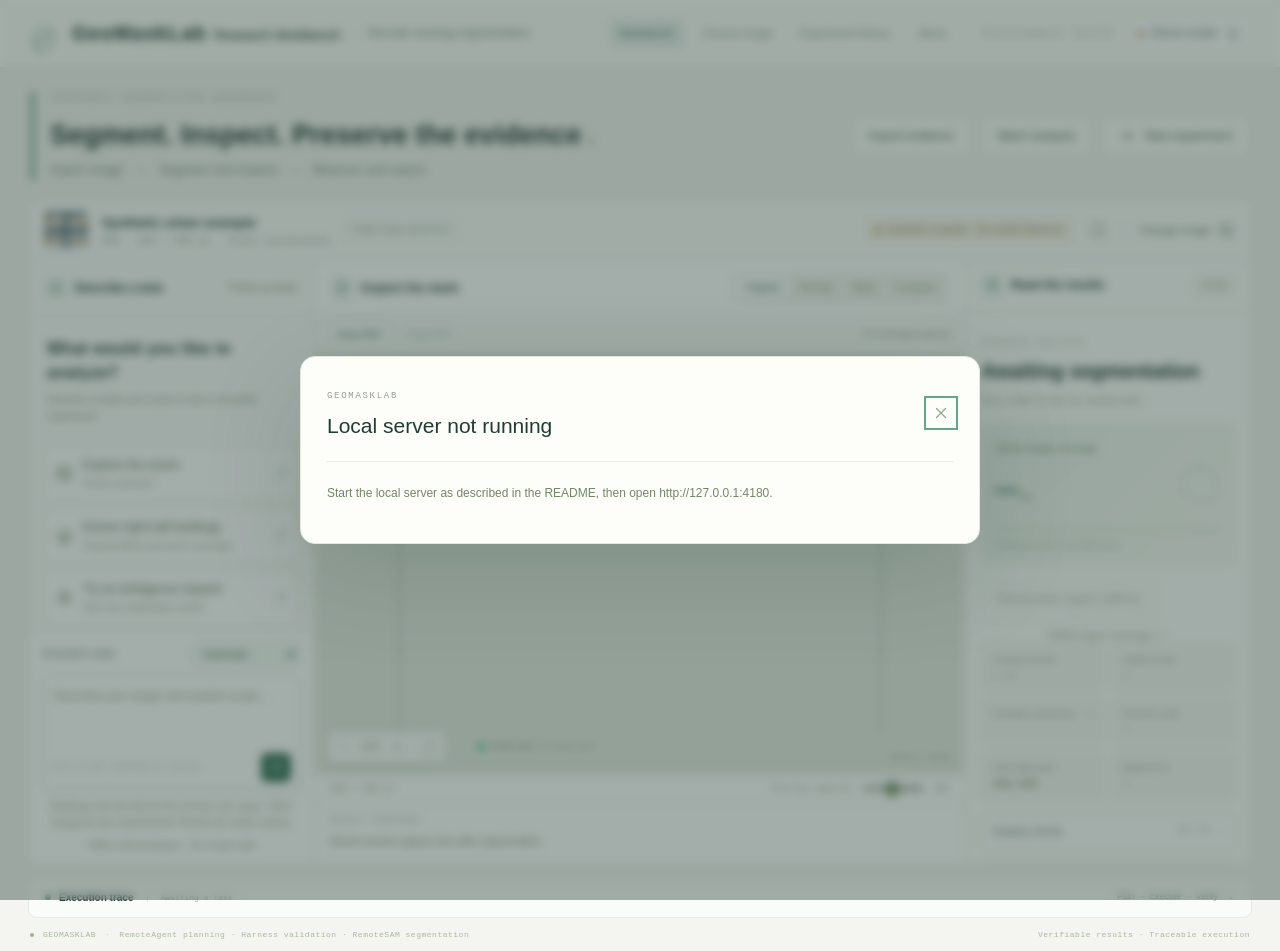
==== commit 4778e237: "Prepare GeoMaskLab English release candidate with MIT source distribution" ====
--- a/web/index.html
+++ b/web/index.html
@@ -1,65 +1,65 @@
-<!doctype html>
-<html lang="zh-CN">
-<head><meta charset="utf-8"><meta name="viewport" content="width=device-width,initial-scale=1"><title>GeoMaskLab · Segmentation Workbench</title><link rel="stylesheet" href="styles.css?v=0.5.0"><link rel="stylesheet" href="competition.css?v=0.9.0-dev.2"><link rel="stylesheet" href="v07.css?v=0.9.0-dev.2-handoff1"></head>
-<body>
-<svg class="svg-defs" xmlns="http://www.w3.org/2000/svg"><defs>
-<symbol id="i-grid" viewBox="0 0 24 24"><rect x="3" y="3" width="7" height="7" rx="1.5"/><rect x="14" y="3" width="7" height="7" rx="1.5"/><rect x="3" y="14" width="7" height="7" rx="1.5"/><rect x="14" y="14" width="7" height="7" rx="1.5"/></symbol>
-<symbol id="i-plus" viewBox="0 0 24 24"><path d="M12 5v14M5 12h14"/></symbol>
-<symbol id="i-image" viewBox="0 0 24 24"><rect x="3" y="3" width="18" height="18" rx="3"/><circle cx="8" cy="8" r="1.5"/><path d="m3 17 6-6 4 4 3-3 5 5"/></symbol>
-<symbol id="i-arrow" viewBox="0 0 24 24"><path d="M12 19V5m-6 6 6-6 6 6"/></symbol>
-<symbol id="i-down" viewBox="0 0 24 24"><path d="M12 3v12m-5-5 5 5 5-5M4 16v5h16v-5"/></symbol>
-<symbol id="i-layers" viewBox="0 0 24 24"><path d="m12 3 10 6-10 6L2 9Zm-9 11 9 6 9-6M3 18l9 5 9-5"/></symbol>
-<symbol id="i-history" viewBox="0 0 24 24"><path d="M3 11a9 9 0 1 1 2 7M3 4v7h7m2-5v6l4 2"/></symbol>
-<symbol id="i-check" viewBox="0 0 24 24"><path d="m5 12 4 4L19 6"/></symbol>
-<symbol id="i-settings" viewBox="0 0 24 24"><path d="M4 7h16M4 17h16M8 4v6m8 4v6"/></symbol>
-<symbol id="i-info" viewBox="0 0 24 24"><circle cx="12" cy="12" r="9"/><path d="M12 11v6m0-10v1"/></symbol>
-<symbol id="i-x" viewBox="0 0 24 24"><path d="m6 6 12 12M6 18 18 6"/></symbol>
-<symbol id="i-fit" viewBox="0 0 24 24"><path d="M8 3H3v5m13-5h5v5M3 16v5h5m13-5v5h-5"/></symbol>
-<symbol id="i-target" viewBox="0 0 24 24"><circle cx="12" cy="12" r="7"/><circle cx="12" cy="12" r="2"/><path d="M12 1v4m0 14v4M1 12h4m14 0h4"/></symbol>
-<symbol id="i-play" viewBox="0 0 24 24"><path d="m8 4 12 8-12 8Z"/></symbol>
-</defs></svg>
-<div class="app">
-  <header class="topbar">
-    <div class="brand"><a class="brand-mark" href="/" aria-label="GeoMaskLab workbench"><span></span><span></span><span></span></a><strong>GeoMaskLab<span>Research Workbench</span></strong><div class="brand-divider"></div><span class="top-caption">遥感分割实验工作台</span></div>
-    <nav class="top-nav" aria-label="主导航"><button class="active" id="workspaceBtn">工作台</button><button id="galleryBtn">选择影像</button><button id="historyBtn">实验记录</button><button id="aboutBtn">系统说明</button></nav>
-    <div class="top-actions"><span class="version-tag">研究预览版</span><button class="text-button" id="connectionBtn"><span class="status-dot amber"></span><span id="connectionLabel">演示模式</span><svg><use href="#i-settings"/></svg></button></div>
-  </header>
-  <main>
-    <div class="page-heading"><div class="hero-copy"><div class="eyebrow">TRACEABLE SEGMENTATION WORKBENCH</div><h1>提取目标，复核结果，保留实验依据<span class="heading-dot">.</span></h1><p>导入影像 <b>→</b> 提取与检查 <b>→</b> 统计与可复核导出</p></div><div class="heading-actions"><button class="secondary" id="importBtn">导入实验包</button><input id="bundleInput" type="file" accept=".zip,application/zip" hidden><button class="secondary" id="batchBtn">批量实验</button><button class="secondary" id="newBtn"><svg><use href="#i-plus"/></svg>开始新实验</button></div></div>
-    <div class="context-bar"><div class="file-thumb"><img id="fileThumb" src="assets/urban.png" alt="当前样区缩略图"></div><div class="file-summary"><strong id="imageName">合成街区流程样例</strong><span id="imageMeta">RGB · 800 × 600 px · 像素坐标</span></div><span class="tag">单影像实验</span><div class="context-spacer"></div><div class="provenance-tag"><span class="status-dot amber"></span><span id="provenanceLabel">合成样例 · 无模型推理</span></div><button class="icon-button" id="sourceBtn" aria-label="查看数据来源" title="数据来源"><svg><use href="#i-info"/></svg></button><button class="swap-button" id="uploadBtn">更换影像 <svg><use href="#i-image"/></svg></button><input id="fileInput" type="file" accept="image/png,image/jpeg,image/webp" hidden></div>
-    <div class="workspace">
-      <section class="panel conversation" aria-label="实验对话">
-        <div class="panel-heading"><div><span class="step-number">1</span><h2>描述分析任务</h2></div><span class="small-muted">支持连续修改</span></div>
-        <div class="chat-scroll" id="chat" aria-live="polite">
-          <div class="assistant-intro"><h3>这次要分析什么？</h3><p>直接描述目标和范围，系统会规划并调用遥感工具。</p></div>
-          <div class="starter-list" id="starterList"><button data-prompt="这张影像主要是什么场景？"><svg><use href="#i-image"/></svg><span>先了解这幅影像<small>场景理解与任务准备</small></span><b>↗</b></button><button data-prompt="提取右侧建筑并计算面积占比"><svg><use href="#i-layers"/></svg><span>提取右侧建筑<small>目标提取 + 面积占比</small></span><b>↗</b></button><button data-prompt="把那个区域提出来"><svg><use href="#i-target"/></svg><span>体验条件澄清<small>含糊需求的处理方式</small></span><b>↗</b></button></div>
-        </div>
-        <div class="composer-wrap"><div class="context-chip" id="contextChip" hidden><span class="status-dot"></span><span></span></div><div class="quality-control"><label for="qualityMode">执行模式</label><select id="qualityMode"><option value="auto">自动</option><option value="fast">快速</option><option value="accurate">分块细化</option></select></div><form id="taskForm"><label for="query" class="sr-only">实验任务</label><textarea id="query" placeholder="描述你的实验目标…" rows="3" maxlength="1800"></textarea><div class="composer-footer"><span><kbd>Enter</kbd> 发送 · Shift 换行</span><button id="sendBtn" type="submit" aria-label="执行任务"><svg><use href="#i-arrow"/></svg></button></div></form><p class="composer-note" id="capabilityNote">重点应用：建筑、飞机；其他类别为实验功能。模型结果需要人工复核。</p><p class="composer-note" id="composerNote">当前为流程演示，未调用模型</p></div>
-      </section>
-      <section class="panel image-panel" aria-label="影像分析">
-        <div class="panel-heading image-heading"><div><span class="step-number">2</span><h2>查看像素级结果</h2></div><div class="view-tabs" role="group" aria-label="显示模式"><button data-view="original" class="selected">原图</button><button data-view="overlay">叠加</button><button data-view="mask">蒙版</button><button data-view="compare">对比</button></div></div>
-        <div class="roi-toolbar"><button id="drawRoiBtn" type="button">框选研究区</button><button id="clearRoiBtn" type="button" disabled>清除框选</button><span id="roiLabel">未设置矩形研究区</span></div>
-        <div class="image-stage" id="imageStage"><div class="stage-grid"></div><div class="canvas-shell" id="canvasShell"><canvas id="imageCanvas" width="800" height="600" aria-label="当前影像与目标区域可视化"></canvas></div><div class="image-corner"><span class="live-bracket"></span><span id="stageLabel">研究样区 / 01</span></div><div class="north-arrow" title="影像坐标上方，非地理北向">Y−<span>↑</span></div><div class="image-watermark" id="imageWatermark">SAMPLE IMAGE</div><div class="busy-overlay" id="busyOverlay" hidden><span class="spinner"></span><strong>正在执行实验</strong><span>等待实际工具返回结果…</span></div><div class="zoom-controls"><button id="zoomOut" aria-label="缩小">−</button><span id="zoomLabel">100%</span><button id="zoomIn" aria-label="放大">＋</button><i></i><button id="fitBtn" aria-label="适应画布"><svg><use href="#i-fit"/></svg></button></div><div class="legend" id="legend"><span></span><b>目标区域</b><i id="legendScope">暂无提取结果</i></div></div>
-        <div class="image-footer"><span id="coordinateLabel">800 × 600 px</span><div class="opacity-control"><label for="opacity">叠加透明度</label><input id="opacity" type="range" min="10" max="90" value="48"><span id="opacityValue">48%</span></div></div>
-        <div class="compare-control" id="compareControl" hidden><label for="compareSlider">原图</label><input type="range" id="compareSlider" min="0" max="100" value="50"><span>叠加结果</span></div>
-        <div class="version-strip"><span class="eyebrow">RESULT VERSIONS</span><div id="versions"><span class="small-muted">完成提取后，在这里保留每个结果版本</span></div></div>
-      </section>
-      <section class="panel results-panel" aria-label="实验结果">
-        <div class="panel-heading"><div><span class="step-number">3</span><h2>读取分析结论</h2></div><span class="result-badge" id="resultStatus">准备就绪</span></div>
-        <div class="results-body"><div class="result-title"><span class="eyebrow" id="resultEyebrow">COVERAGE ANALYSIS</span><h3 id="resultTitle">等待目标提取</h3><p id="resultSubtitle">运行一条任务，结果将在这里呈现</p></div>
-        <div class="answer-card" id="answerCard" hidden><p id="answerText"></p><small>RemoteAgent 直接理解影像 · 未调用 RemoteSAM</small></div>
-        <div class="coverage-card" id="coverageCard"><span>占整幅影像比例</span><div class="coverage-number"><strong id="ratioValue">—</strong><b>%</b><svg viewBox="0 0 64 64" class="coverage-ring"><circle cx="32" cy="32" r="26"/><circle id="ringValue" cx="32" cy="32" r="26" stroke-dasharray="0 164"/></svg></div><div class="coverage-track"><i id="coverageBar"></i></div><small>像素级统计 · 整图作为分母</small></div>
-        <button class="secondary" id="recalculateBtn" type="button" disabled>Recalculate region (offline)</button><p class="composer-note">Within-region coverage: <strong id="regionCoverage">—</strong></p><dl class="metrics" id="metricsPanel"><div><dt>目标像素面积</dt><dd id="areaValue">— <small>px</small></dd></div><div><dt>分析范围</dt><dd id="scopeValue">—</dd></div><div><dt>候选区域</dt><dd id="candidateValue">—</dd></div><div><dt>执行模式</dt><dd id="qualityValue">—</dd></div><div><dt>影像总像素</dt><dd id="totalValue">480,000</dd></div><div><dt>执行耗时</dt><dd id="timeValue">—</dd></div></dl>
-        <details class="checks" id="checksPanel"><summary><span>结果验证</span><b id="checkCount">0 / 3</b></summary><div id="checksList"><p class="pending"><span>○</span> 结果与原始影像对齐</p><p class="pending"><span>○</span> 空间条件完成检查</p><p class="pending"><span>○</span> 统计与产物已生成</p></div><small>检查通过不代表语义或边界完全正确</small></details>
-        <div class="semantic-review" id="reviewPanel" hidden><strong id="reviewState">待人工复核</strong><p id="reviewSummary">检查目标语义、漏检、误检和边界后记录决定。</p><button class="secondary" id="reviewBtn">记录人工复核</button></div>
-        <div class="artifact-box" id="artifactBox"><div><svg><use href="#i-layers"/></svg><strong>结果可追溯、可导出</strong></div><p id="artifactText">原图 · 蒙版 · 叠加图 · 统计 · 日志</p><div class="artifact-actions"><button class="primary" id="exportBtn" disabled><svg><use href="#i-down"/></svg>导出实验包</button><button id="reportBtn" class="secondary" disabled>实验报告</button><button id="detailBtn" class="text-button">查看依据 <span>↗</span></button></div></div></div>
-      </section>
-    </div>
-    <details class="execution-panel"><summary class="execution-top"><div><span class="status-dot" id="executionDot"></span><h2>查看智能体执行过程</h2><span id="runLabel">等待实验开始</span></div><span class="expand-hint">任务理解 → 工具执行 → 结果验证　⌄</span></summary><div id="trace" class="trace-steps"><div class="trace-placeholder"><svg><use href="#i-target"/></svg><span>执行后可在这里查看每一步依据。</span></div></div><button class="text-button log-button" id="logBtn">查看完整日志 <span>↗</span></button></details>
-    <footer class="page-footer"><span><i></i> GEOMASKLAB <b>·</b> RemoteAgent 决策 · Harness 校验 · RemoteSAM 感知</span><span>结果可验证 · 过程可追溯</span></footer>
-  </main>
-</div>
-<dialog id="modal"><div class="modal-header"><div><span class="eyebrow" id="modalEyebrow">GEOMASKLAB</span><h2 id="modalTitle"></h2></div><button id="closeModal" class="icon-button" aria-label="关闭"><svg><use href="#i-x"/></svg></button></div><div id="modalBody"></div></dialog>
-<div id="toast" role="status" hidden></div>
-<script src="app.js?v=0.9.0-dev.3-region"></script>
-</body></html>
+<!doctype html>
+<html lang="en">
+<head><meta charset="utf-8"><meta name="viewport" content="width=device-width,initial-scale=1"><title>GeoMaskLab · Segmentation Workbench</title><link rel="stylesheet" href="styles.css?v=1.0.0-rc.1"><link rel="stylesheet" href="competition.css?v=0.9.0-dev.2"><link rel="stylesheet" href="v07.css?v=0.9.0-dev.2-handoff1"></head>
+<body>
+<svg class="svg-defs" xmlns="http://www.w3.org/2000/svg"><defs>
+<symbol id="i-grid" viewBox="0 0 24 24"><rect x="3" y="3" width="7" height="7" rx="1.5"/><rect x="14" y="3" width="7" height="7" rx="1.5"/><rect x="3" y="14" width="7" height="7" rx="1.5"/><rect x="14" y="14" width="7" height="7" rx="1.5"/></symbol>
+<symbol id="i-plus" viewBox="0 0 24 24"><path d="M12 5v14M5 12h14"/></symbol>
+<symbol id="i-image" viewBox="0 0 24 24"><rect x="3" y="3" width="18" height="18" rx="3"/><circle cx="8" cy="8" r="1.5"/><path d="m3 17 6-6 4 4 3-3 5 5"/></symbol>
+<symbol id="i-arrow" viewBox="0 0 24 24"><path d="M12 19V5m-6 6 6-6 6 6"/></symbol>
+<symbol id="i-down" viewBox="0 0 24 24"><path d="M12 3v12m-5-5 5 5 5-5M4 16v5h16v-5"/></symbol>
+<symbol id="i-layers" viewBox="0 0 24 24"><path d="m12 3 10 6-10 6L2 9Zm-9 11 9 6 9-6M3 18l9 5 9-5"/></symbol>
+<symbol id="i-history" viewBox="0 0 24 24"><path d="M3 11a9 9 0 1 1 2 7M3 4v7h7m2-5v6l4 2"/></symbol>
+<symbol id="i-check" viewBox="0 0 24 24"><path d="m5 12 4 4L19 6"/></symbol>
+<symbol id="i-settings" viewBox="0 0 24 24"><path d="M4 7h16M4 17h16M8 4v6m8 4v6"/></symbol>
+<symbol id="i-info" viewBox="0 0 24 24"><circle cx="12" cy="12" r="9"/><path d="M12 11v6m0-10v1"/></symbol>
+<symbol id="i-x" viewBox="0 0 24 24"><path d="m6 6 12 12M6 18 18 6"/></symbol>
+<symbol id="i-fit" viewBox="0 0 24 24"><path d="M8 3H3v5m13-5h5v5M3 16v5h5m13-5v5h-5"/></symbol>
+<symbol id="i-target" viewBox="0 0 24 24"><circle cx="12" cy="12" r="7"/><circle cx="12" cy="12" r="2"/><path d="M12 1v4m0 14v4M1 12h4m14 0h4"/></symbol>
+<symbol id="i-play" viewBox="0 0 24 24"><path d="m8 4 12 8-12 8Z"/></symbol>
+</defs></svg>
+<div class="app">
+  <header class="topbar">
+    <div class="brand"><a class="brand-mark" href="/" aria-label="GeoMaskLab workbench"><span></span><span></span><span></span></a><strong>GeoMaskLab<span>Research Workbench</span></strong><div class="brand-divider"></div><span class="top-caption">Remote-sensing segmentation</span></div>
+    <nav class="top-nav" aria-label="Main navigation"><button class="active" id="workspaceBtn">Workbench</button><button id="galleryBtn">Choose image</button><button id="historyBtn">Experiment history</button><button id="aboutBtn">About</button></nav>
+    <div class="top-actions"><span class="version-tag">Development build</span><button class="text-button" id="connectionBtn"><span class="status-dot amber"></span><span id="connectionLabel">Demo mode</span><svg><use href="#i-settings"/></svg></button></div>
+  </header>
+  <main>
+    <div class="page-heading"><div class="hero-copy"><div class="eyebrow">TRACEABLE SEGMENTATION WORKBENCH</div><h1>Segment. Inspect. Preserve the evidence<span class="heading-dot">.</span></h1><p>Import image <b>→</b> Segment and inspect <b>→</b> Measure and export</p></div><div class="heading-actions"><button class="secondary" id="importBtn">Import evidence</button><input id="bundleInput" type="file" accept=".zip,application/zip" hidden><button class="secondary" id="batchBtn">Batch analysis</button><button class="secondary" id="newBtn"><svg><use href="#i-plus"/></svg>New experiment</button></div></div>
+    <div class="context-bar"><div class="file-thumb"><img id="fileThumb" src="assets/urban.png" alt="Current image thumbnail"></div><div class="file-summary"><strong id="imageName">Synthetic urban example</strong><span id="imageMeta">RGB · 800 × 600 px · Pixel coordinates</span></div><span class="tag">Single-image experiment</span><div class="context-spacer"></div><div class="provenance-tag"><span class="status-dot amber"></span><span id="provenanceLabel">Synthetic example · No model inference</span></div><button class="icon-button" id="sourceBtn" aria-label="View data source" title="Data source"><svg><use href="#i-info"/></svg></button><button class="swap-button" id="uploadBtn">Change image <svg><use href="#i-image"/></svg></button><input id="fileInput" type="file" accept="image/png,image/jpeg,image/webp" hidden></div>
+    <div class="workspace">
+      <section class="panel conversation" aria-label="Experiment conversation">
+        <div class="panel-heading"><div><span class="step-number">1</span><h2>Describe a task</h2></div><span class="small-muted">Follow-up tasks</span></div>
+        <div class="chat-scroll" id="chat" aria-live="polite">
+          <div class="assistant-intro"><h3>What would you like to analyze?</h3><p>Describe a target and scope to start a traceable experiment.</p></div>
+          <div class="starter-list" id="starterList"><button data-prompt="Describe the scene in this image."><svg><use href="#i-image"/></svg><span>Explore the scene<small>Scene overview</small></span><b>↗</b></button><button data-prompt="Extract buildings in the right half and calculate coverage."><svg><use href="#i-layers"/></svg><span>Extract right-half buildings<small>Segmentation and pixel coverage</small></span><b>↗</b></button><button data-prompt="Extract that region."><svg><use href="#i-target"/></svg><span>Try an ambiguous request<small>See how clarification works</small></span><b>↗</b></button></div>
+        </div>
+        <div class="composer-wrap"><div class="context-chip" id="contextChip" hidden><span class="status-dot"></span><span></span></div><div class="quality-control"><label for="qualityMode">Execution mode</label><select id="qualityMode"><option value="auto">Automatic</option><option value="fast">Fast</option><option value="accurate">Tiled refinement</option></select></div><form id="taskForm"><label for="query" class="sr-only">Analysis task</label><textarea id="query" placeholder="Describe your target and spatial scope…" rows="3" maxlength="1800"></textarea><div class="composer-footer"><span><kbd>Enter</kbd> to send · Shift+Enter for a new line</span><button id="sendBtn" type="submit" aria-label="Run task"><svg><use href="#i-arrow"/></svg></button></div></form><p class="composer-note" id="capabilityNote">Buildings and aircraft are the primary use cases. Other categories are experimental. Review all model outputs.</p><p class="composer-note" id="composerNote">Offline demonstration · No model calls</p></div>
+      </section>
+      <section class="panel image-panel" aria-label="Image analysis">
+        <div class="panel-heading image-heading"><div><span class="step-number">2</span><h2>Inspect the mask</h2></div><div class="view-tabs" role="group" aria-label="Display mode"><button data-view="original" class="selected">Original</button><button data-view="overlay">Overlay</button><button data-view="mask">Mask</button><button data-view="compare">Compare</button></div></div>
+        <div class="roi-toolbar"><button id="drawRoiBtn" type="button">Draw ROI</button><button id="clearRoiBtn" type="button" disabled>Clear ROI</button><span id="roiLabel">No rectangle selected</span></div>
+        <div class="image-stage" id="imageStage"><div class="stage-grid"></div><div class="canvas-shell" id="canvasShell"><canvas id="imageCanvas" width="800" height="600" aria-label="Current image and segmentation mask"></canvas></div><div class="image-corner"><span class="live-bracket"></span><span id="stageLabel">Example image / 01</span></div><div class="north-arrow" title="Image-up direction; not geographic north">Y−<span>↑</span></div><div class="image-watermark" id="imageWatermark">SAMPLE IMAGE</div><div class="busy-overlay" id="busyOverlay" hidden><span class="spinner"></span><strong>Running experiment</strong><span>Waiting for the executor…</span></div><div class="zoom-controls"><button id="zoomOut" aria-label="Zoom out">−</button><span id="zoomLabel">100%</span><button id="zoomIn" aria-label="Zoom in">＋</button><i></i><button id="fitBtn" aria-label="Fit image"><svg><use href="#i-fit"/></svg></button></div><div class="legend" id="legend"><span></span><b>Target mask</b><i id="legendScope">No mask result</i></div></div>
+        <div class="image-footer"><span id="coordinateLabel">800 × 600 px</span><div class="opacity-control"><label for="opacity">Overlay opacity</label><input id="opacity" type="range" min="10" max="90" value="48"><span id="opacityValue">48%</span></div></div>
+        <div class="compare-control" id="compareControl" hidden><label for="compareSlider">Original</label><input type="range" id="compareSlider" min="0" max="100" value="50"><span>Overlay result</span></div>
+        <div class="version-strip"><span class="eyebrow">RESULT VERSIONS</span><div id="versions"><span class="small-muted">Result versions appear here after segmentation.</span></div></div>
+      </section>
+      <section class="panel results-panel" aria-label="Analysis results">
+        <div class="panel-heading"><div><span class="step-number">3</span><h2>Read the results</h2></div><span class="result-badge" id="resultStatus">Ready</span></div>
+        <div class="results-body"><div class="result-title"><span class="eyebrow" id="resultEyebrow">COVERAGE ANALYSIS</span><h3 id="resultTitle">Awaiting segmentation</h3><p id="resultSubtitle">Run a task to see its results here.</p></div>
+        <div class="answer-card" id="answerCard" hidden><p id="answerText"></p><small>RemoteAgent scene response · No RemoteSAM call</small></div>
+        <div class="coverage-card" id="coverageCard"><span>Whole-image coverage</span><div class="coverage-number"><strong id="ratioValue">—</strong><b>%</b><svg viewBox="0 0 64 64" class="coverage-ring"><circle cx="32" cy="32" r="26"/><circle id="ringValue" cx="32" cy="32" r="26" stroke-dasharray="0 164"/></svg></div><div class="coverage-track"><i id="coverageBar"></i></div><small>Foreground pixels / all image pixels</small></div>
+        <button class="secondary" id="recalculateBtn" type="button" disabled>Recalculate region (offline)</button><p class="composer-note">Within-region coverage: <strong id="regionCoverage">—</strong></p><dl class="metrics" id="metricsPanel"><div><dt>Foreground pixels</dt><dd id="areaValue">— <small>px</small></dd></div><div><dt>Analysis scope</dt><dd id="scopeValue">—</dd></div><div><dt>Candidate components</dt><dd id="candidateValue">—</dd></div><div><dt>Execution mode</dt><dd id="qualityValue">—</dd></div><div><dt>Total image pixels</dt><dd id="totalValue">480,000</dd></div><div><dt>Elapsed time</dt><dd id="timeValue">—</dd></div></dl>
+        <details class="checks" id="checksPanel"><summary><span>Integrity checks</span><b id="checkCount">0 / 3</b></summary><div id="checksList"><p class="pending"><span>○</span> Mask matches the image dimensions</p><p class="pending"><span>○</span> Spatial constraints checked</p><p class="pending"><span>○</span> Measurements and artifacts saved</p></div><small>Integrity checks do not establish semantic or boundary accuracy.</small></details>
+        <div class="semantic-review" id="reviewPanel" hidden><strong id="reviewState">Pending review</strong><p id="reviewSummary">Inspect target identity, omissions, false positives and boundaries before recording a decision.</p><button class="secondary" id="reviewBtn">Record review</button></div>
+        <div class="artifact-box" id="artifactBox"><div><svg><use href="#i-layers"/></svg><strong>Portable evidence</strong></div><p id="artifactText">Image · Mask · Overlay · Measurements · Logs</p><div class="artifact-actions"><button class="primary" id="exportBtn" disabled><svg><use href="#i-down"/></svg>Export evidence</button><button id="reportBtn" class="secondary" disabled>Report</button><button id="detailBtn" class="text-button">View provenance <span>↗</span></button></div></div></div>
+      </section>
+    </div>
+    <details class="execution-panel"><summary class="execution-top"><div><span class="status-dot" id="executionDot"></span><h2>Execution trace</h2><span id="runLabel">Awaiting a task</span></div><span class="expand-hint">Plan → Execute → Verify　⌄</span></summary><div id="trace" class="trace-steps"><div class="trace-placeholder"><svg><use href="#i-target"/></svg><span>The execution record will appear here.</span></div></div><button class="text-button log-button" id="logBtn">View full log <span>↗</span></button></details>
+    <footer class="page-footer"><span><i></i> GEOMASKLAB <b>·</b> RemoteAgent planning · Harness validation · RemoteSAM segmentation</span><span>Verifiable results · Traceable execution</span></footer>
+  </main>
+</div>
+<dialog id="modal"><div class="modal-header"><div><span class="eyebrow" id="modalEyebrow">GEOMASKLAB</span><h2 id="modalTitle"></h2></div><button id="closeModal" class="icon-button" aria-label="Close"><svg><use href="#i-x"/></svg></button></div><div id="modalBody"></div></dialog>
+<div id="toast" role="status" hidden></div>
+<script src="app.js?v=1.0.0-rc.1"></script>
+</body></html>
--- a/web/styles.css
+++ b/web/styles.css
@@ -1,30 +1,30 @@
-:root{--bg:#f4f5f1;--paper:#fff;--ink:#233b35;--muted:#8a9690;--line:#e7ebe5;--green:#367863;--mint:#d7ebdf;--forest:#203d34;--amber:#b18b41;--mono:Consolas,'SFMono-Regular',monospace}*{box-sizing:border-box}body{margin:0;background:var(--bg);color:var(--ink);font:14px/1.55 'Segoe UI','Microsoft YaHei',sans-serif}button,input,textarea{font:inherit}button{cursor:pointer;transition:background .18s,color .18s,transform .18s}button:disabled{cursor:not-allowed;opacity:.42}button:focus-visible,a:focus-visible,input:focus-visible,textarea:focus-visible{outline:2px solid #67a48c;outline-offset:3px}button:active:not(:disabled){transform:translateY(1px)}svg{width:18px;height:18px;fill:none;stroke:currentColor;stroke-width:1.6;stroke-linecap:round;stroke-linejoin:round;flex-shrink:0}h1,h2,h3,h4,p{margin:0}.svg-defs{position:absolute;width:0;height:0;overflow:hidden}.sr-only{position:absolute;width:1px;height:1px;overflow:hidden;clip:rect(0,0,0,0)}[hidden]{display:none!important}.rail{width:68px;background:var(--forest);position:fixed;inset:0 auto 0 0;display:flex;align-items:center;flex-direction:column;z-index:20;padding:25px 0;gap:13px}.brand-mark{position:relative;width:32px;height:34px;margin-bottom:30px;display:block;transform:rotate(-18deg)}.brand-mark span{position:absolute;left:1px;top:5px;width:29px;height:18px;border:1.5px solid #c4dacb;border-radius:50%;transform:rotate(-25deg)}.brand-mark span:nth-child(2){top:12px;border-color:#8cbb9e}.brand-mark span:nth-child(3){top:19px;border-color:#618f77}.rail-btn{background:none;color:#8fa89a;border:0;width:42px;height:42px;border-radius:10px;display:grid;place-items:center}.rail-btn.active,.rail-btn:hover{color:#eff7ef;background:#38564a}.rail-btn svg{width:20px;height:20px}.rail-bottom{margin-top:auto;display:grid;gap:20px;justify-items:center}.avatar{background:#bdcbaa;border:3px solid #4c6554;color:#2d4b37;width:34px;height:34px;border-radius:50%;font-size:12px;display:grid;place-items:center}.app{margin-left:68px}.topbar{height:76px;padding:0 30px;border-bottom:1px solid var(--line);display:flex;align-items:center;justify-content:space-between;background:#fdfefa}.brand{display:flex;gap:23px;align-items:center}.brand strong{font-size:21px;font-weight:650;letter-spacing:1px}.brand strong span{font-size:16px;font-weight:400;letter-spacing:-.4px;margin-left:9px}.brand-divider{height:20px;width:1px;background:#dfe5dc}.top-caption{font-size:12px;color:#7f8b84}.top-actions{display:flex;align-items:center;gap:23px}.version-tag{font:10px var(--mono);letter-spacing:1.7px;color:#9ba79b}.text-button{display:inline-flex;align-items:center;justify-content:center;gap:8px;border:none;background:none;color:#698071;font-size:12px;padding:6px 0}.text-button:hover{color:#265c48}.status-dot{width:6px;height:6px;display:inline-block;border-radius:50%;background:#669985;flex-shrink:0}.status-dot.amber{background:#b89454}.top-actions svg{width:16px}.top-actions button{background:white;border:1px solid var(--line);border-radius:7px;padding:8px 11px}main{max-width:1880px;margin:auto;padding:26px 30px 0}.page-heading{display:flex;align-items:center;justify-content:space-between;margin-bottom:23px;gap:18px}.eyebrow{font:9px/1.5 var(--mono);letter-spacing:1.7px;color:#91a095}.eyebrow span{padding:0 10px;color:#b1b9b0}.page-heading h1{font-size:26px;font-weight:550;letter-spacing:1px;margin-top:7px}.heading-dot{color:#8caa76;font-size:34px;padding-left:5px}.page-heading p{font-size:12px;color:#859185;margin-top:5px;letter-spacing:.3px}.heading-actions{display:flex;gap:10px;align-items:center}.primary,.secondary{border-radius:7px;display:flex;align-items:center;gap:8px;padding:10px 16px;font-size:12px;border:1px solid #dfe6dc;white-space:nowrap}.primary{background:#38735e;border-color:#38735e;color:#fff;box-shadow:0 3px 5px #264c3510}.primary:hover{background:#265a48}.secondary{background:#fcfdf9;color:#516657}.secondary:hover{background:#e9eee5}.context-bar{display:flex;align-items:center;gap:14px;background:#fcfdfb;border:1px solid var(--line);border-radius:10px 10px 0 0;padding:13px 16px;min-height:66px}.file-thumb{width:44px;height:37px;overflow:hidden;border-radius:4px}.file-thumb img{width:100%;height:100%;object-fit:cover}.file-summary{display:flex;flex-direction:column;gap:3px}.file-summary strong{font-size:12px;font-weight:550}.file-summary span{font:10px var(--mono);color:#98a196}.tag{font-size:9px;color:#879681;border:1px solid #e3e9de;border-radius:4px;padding:3px 6px}.context-spacer{flex:1}.provenance-tag{display:flex;align-items:center;gap:6px;color:#9b865a;font-size:10px;background:#f8f4e9;padding:4px 9px;border-radius:4px}.icon-button{display:grid;place-items:center;background:none;border:0;padding:3px;color:#94a28f}.icon-button:hover{color:#34614b}.swap-button{background:none;border:0;border-left:1px solid var(--line);padding:2px 2px 2px 14px;display:flex;align-items:center;gap:8px;color:#687968;font-size:11px}.swap-button svg{width:15px;height:15px}.workspace{display:grid;grid-template-columns:278px minmax(320px,1fr) 264px;min-height:587px;border:1px solid var(--line);border-top:0;border-radius:0 0 10px 10px;overflow:hidden;background:white}.panel{min-width:0}.panel-heading{display:flex;align-items:center;justify-content:space-between;padding:18px 17px;border-bottom:1px solid var(--line);height:61px;gap:8px}.panel-heading>div:first-child{display:flex;align-items:center;gap:8px}.panel-heading h2{font-size:12px;font-weight:600;white-space:nowrap}.section-marker{display:block;width:3px;height:12px;border-radius:1px;background:#7b9d72}.small-muted{font-size:10px;color:#a0ac9e}.conversation{display:flex;flex-direction:column;border-right:1px solid var(--line);background:#fdfefb}.chat-scroll{padding:24px 17px 16px;flex:1;height:320px;overflow:auto;scrollbar-width:thin;scrollbar-color:#dce6d9 transparent}.assistant-intro .assistant-symbol{display:grid;place-items:center;width:38px;height:38px;background:#eaf1e6;color:#648563;border-radius:12px;margin-bottom:14px}.assistant-symbol svg{width:21px;height:21px}.assistant-intro .eyebrow{font-size:7.5px;letter-spacing:1.2px}.assistant-intro h3{font-size:18px;font-weight:550;margin:7px 0 9px;letter-spacing:.5px}.assistant-intro p{font-size:11px;line-height:1.9;color:#8e9b8b;max-width:217px}.starter-list{margin-top:23px;display:grid;gap:9px}.starter-list button{display:flex;align-items:center;text-align:left;gap:10px;background:#fff;border:1px solid #e8eee3;padding:10px;border-radius:7px;color:#6f896b}.starter-list button:hover{border-color:#a9c4a2;background:#f5f9f0}.starter-list button svg{width:17px;height:17px}.starter-list button span{font-size:11px;color:#5c7057;font-weight:500}.starter-list button small{display:block;font-size:9px;font-weight:400;color:#a0ae98;margin-top:2px}.starter-list b{margin-left:auto;font-size:15px;color:#a6b69a;font-weight:400}.composer-wrap{padding:12px 13px 8px}.context-chip{font-size:10px;color:#6e8266;margin-bottom:8px;display:flex;align-items:center;gap:6px}.composer-wrap form{border:1px solid #dce6d5;border-radius:9px;background:#fff;box-shadow:0 2px 5px #263c2010;overflow:hidden}.composer-wrap textarea{width:100%;border:none;resize:none;background:transparent;outline:none;padding:12px 11px 4px;font-size:12px;min-height:77px;color:#435b40}.composer-wrap textarea::placeholder{color:#a0ac96}.composer-footer{display:flex;justify-content:space-between;align-items:center;padding:0 9px 8px}.composer-footer>span{font-size:8px;color:#b0b8a8}.composer-footer kbd{font:8px var(--mono)}#sendBtn{border:none;border-radius:6px;width:30px;height:29px;background:#3d775e;color:#fff;display:grid;place-items:center}#sendBtn svg{width:17px}.composer-note{font-size:9px;text-align:center;color:#a6aa96;margin-top:8px}.image-panel{display:flex;flex-direction:column;background:#fff;border-right:1px solid var(--line)}.image-heading{padding-left:17px;padding-right:11px}.view-tabs{background:#f2f5ee;padding:3px;border-radius:6px;display:flex;gap:1px}.view-tabs button{background:none;border:none;font-size:10px;color:#8a9980;padding:4px 9px;border-radius:4px}.view-tabs button.selected{background:#fff;color:#3c6850;box-shadow:0 1px 4px #243c2514}.image-stage{background:#e7ece3;position:relative;flex:1;min-height:360px;overflow:hidden;display:grid;place-items:center}.stage-grid{position:absolute;inset:0;opacity:.4;background-image:linear-gradient(#bac9b72b 1px,transparent 1px),linear-gradient(90deg,#bac9b72b 1px,transparent 1px);background-size:22px 22px}.canvas-shell{position:absolute;inset:34px 24px 39px;display:flex;align-items:center;justify-content:center;overflow:hidden}#imageCanvas{display:block;max-width:100%;max-height:100%;width:auto;height:auto;object-fit:contain;box-shadow:0 4px 17px #172e321b;transform-origin:center;touch-action:none;cursor:crosshair}.image-corner{position:absolute;left:15px;top:11px;display:flex;align-items:center;gap:6px;color:#6d816c;font:8px var(--mono);letter-spacing:1px}.live-bracket{width:7px;height:7px;border-top:1px solid #87a07f;border-left:1px solid #87a07f}.north-arrow{position:absolute;right:12px;top:9px;font:8px var(--mono);color:#7b8e74;text-align:center}.north-arrow span{display:block;font-size:22px;line-height:1.1}.image-watermark{position:absolute;right:12px;bottom:12px;font:7px var(--mono);color:#81957e;letter-spacing:1px}.zoom-controls{position:absolute;left:12px;bottom:12px;background:#ffffffee;border:1px solid #e1e6db;box-shadow:0 2px 6px #172e3210;border-radius:6px;display:flex;height:30px;align-items:center;padding:2px}.zoom-controls button{width:26px;height:24px;display:grid;place-items:center;border:none;background:none;color:#6b7d5f}.zoom-controls button:hover{background:#eef4e8}.zoom-controls span{font:9px var(--mono);color:#819076;padding:0 3px}.zoom-controls svg{width:13px}.zoom-controls i{height:15px;width:1px;background:var(--line);margin:0 3px}.legend{position:absolute;bottom:12px;left:163px;display:flex;align-items:center;gap:6px;height:30px;font-size:8px;color:#6a8267}.legend>span{width:7px;height:7px;background:#54c893;border-radius:1px}.legend b{font-weight:500}.legend i{font-style:normal;color:#8b9a82}.image-footer{display:flex;align-items:center;justify-content:space-between;padding:12px 15px;border-top:1px solid var(--line);font:9px var(--mono);color:#95a48a;gap:8px}.opacity-control{display:flex;align-items:center;gap:7px}.opacity-control label{font-size:9px}.opacity-control input{width:62px;height:3px;accent-color:#7d9b70}.opacity-control span{font-size:9px}.version-strip{border-top:1px solid var(--line);padding:12px 15px;min-height:77px}.version-strip .eyebrow{font-size:8px;letter-spacing:1.2px;display:block;margin-bottom:8px}#versions{display:flex;gap:6px;overflow:auto;scrollbar-width:thin}.version-pill{background:#fafcf7;border:1px solid #e5ebdf;color:#8c9d80;border-radius:5px;font-size:9px;white-space:nowrap;padding:4px 8px}.version-pill.selected{border-color:#93b293;background:#edf5e9;color:#427150}.version-pill span{font:8px var(--mono);margin-right:5px}.results-body{padding:20px 18px 16px}.result-badge{font-size:9px;color:#8e9e81;border:1px solid #e6ecdf;background:#f8faf5;border-radius:4px;padding:3px 6px;white-space:nowrap}.result-badge.success{color:#397855;background:#edf6e9;border-color:#d6e7ca}.result-badge.warning{color:#a2814e;background:#faf4e8;border-color:#eee0c5}.result-title .eyebrow{font-size:8px;letter-spacing:1.3px}.result-title h3{font-size:18px;font-weight:500;margin-top:4px}.result-title p{font-size:10px;color:#9aa88e;margin-top:5px}.coverage-card{background:#f3f7ef;border:1px solid #e8eedf;border-radius:9px;padding:14px 13px;margin:16px 0}.coverage-card>span{font-size:10px;color:#829575}.coverage-number{display:flex;align-items:baseline;margin:3px 0 7px;position:relative}.coverage-number strong{font-size:34px;font-weight:400;font-family:var(--mono);letter-spacing:-1.5px;color:#3b674b}.coverage-number b{font-size:13px;font-weight:400;color:#8ea080;margin-left:4px}.coverage-ring{width:42px;height:42px;position:absolute;right:0;top:2px;stroke-width:4;transform:rotate(-90deg)}.coverage-ring circle:first-child{stroke:#e1e9d8}.coverage-ring circle:last-child{stroke:#699967;transition:stroke-dasharray .5s}.coverage-track{height:3px;background:#e1ead6;border-radius:4px;overflow:hidden}.coverage-track i{height:100%;width:0;background:#6f9968;display:block;transition:width .5s}.coverage-card small{font-size:8px;color:#a0ae95;display:block;margin-top:8px}.metrics{margin:0 0 20px}.metrics>div{display:flex;justify-content:space-between;font-size:10px;margin:10px 0}.metrics dt{color:#8e9c80}.metrics dd{margin:0;font:11px var(--mono);color:#657951}.metrics dd small{font-size:9px;color:#a2ae95}.checks{border-top:1px solid var(--line);padding-top:15px}.checks h4{font-size:10px;font-weight:500;display:flex;justify-content:space-between;margin-bottom:11px}.checks h4 span{color:#93a486;font:9px var(--mono)}.checks p{font-size:10px;margin:8px 0;color:#6e8461;display:flex;gap:7px}.checks p>span{color:#72986a}.checks p.pending{color:#aab5a1}.checks p.pending>span{color:#b7c3ab}.checks small{font-size:8px;color:#a6b09d;display:block;line-height:1.7;margin-top:12px}.artifact-box{margin-top:19px;padding-top:15px;border-top:1px solid var(--line)}.artifact-box>div{display:flex;gap:6px;align-items:center;color:#7c936f}.artifact-box svg{width:15px;height:15px}.artifact-box strong{font-size:10px;font-weight:500}.artifact-box p{font-size:9px;color:#a1af94;margin-top:7px}.artifact-box button{font-size:10px;justify-content:space-between;width:100%;padding-bottom:0;margin-top:6px}.execution-panel{background:#fdfefa;border:1px solid var(--line);border-radius:9px;margin-top:15px;padding:14px 18px}.execution-top{display:flex;align-items:center;justify-content:space-between}.execution-top>div{display:flex;gap:8px;align-items:center}.execution-top h2{font-size:11px;font-weight:550}.execution-top #runLabel{font:9px var(--mono);color:#a0ac94;border-left:1px solid #dde6d4;padding-left:12px;margin-left:6px}.execution-top button{font-size:10px}.trace-steps{display:flex;gap:8px;margin-top:12px;overflow:auto;padding-bottom:3px}.trace-placeholder{display:flex;align-items:center;gap:10px;font-size:10px;color:#a0ae95;padding:8px 0}.trace-placeholder svg{width:14px}.trace-placeholder small{font-size:9px;margin-left:15px;color:#afbaa4}.trace-step{flex:1;min-width:145px;border-left:2px solid #d9e7cc;padding:3px 8px 3px 10px}.trace-step strong{display:block;font-size:9px;font-weight:500;color:#6c865c}.trace-step strong b{font:8px var(--mono);padding-right:7px;color:#9bad8b}.trace-step p{font-size:8px;color:#a2af96;white-space:nowrap;overflow:hidden;text-overflow:ellipsis;max-width:225px;margin-top:4px}.trace-step.failed{border-color:#d5aa84}.trace-step.failed strong{color:#a1764b}.trace-step.waiting{border-color:#d3bc82}.page-footer{display:flex;justify-content:space-between;align-items:center;color:#abb6a0;font:8px var(--mono);padding:15px 2px;letter-spacing:.5px}.page-footer>span{display:flex;align-items:center;gap:9px}.page-footer i{width:4px;height:4px;background:#9eb18c;border-radius:50%}.page-footer b{font-weight:400;color:#c3cdb8}.message{margin-bottom:17px;animation:enter .25s ease}.message-label{font:8px var(--mono);color:#9baa90;margin-bottom:6px;display:flex;align-items:center;justify-content:space-between}.message.user{margin-left:16px}.message.user .bubble{background:#eaf2e5;border:1px solid #deead4;color:#527044}.bubble{font-size:11px;line-height:1.95;padding:10px 11px;border:1px solid #e9eee3;border-radius:8px;background:#fff;color:#6a7f5d;white-space:pre-wrap;word-break:break-word}.message.assistant .bubble{border:0;padding:2px 0;background:none}.message.warning .bubble{background:#fbf7eb;border:1px solid #eee6ce;color:#977a4f;padding:9px}.message-meta{font-size:8px;color:#a6b299;margin-top:6px}.followup-chips{display:flex;gap:5px;flex-wrap:wrap;margin-top:9px}.followup-chips button{font-size:9px;border:1px solid #dce8d2;color:#698858;background:#fff;border-radius:20px;padding:4px 9px}.followup-chips button:hover{background:#edf4e7}.busy-overlay{position:absolute;inset:0;background:#f1f5e9b8;backdrop-filter:blur(3px);display:flex;align-items:center;justify-content:center;flex-direction:column;gap:12px;z-index:4}.busy-overlay strong{font-size:13px;font-weight:500}.busy-overlay>span:last-child{font-size:10px;color:#82926f}.spinner{width:27px;height:27px;border:2px solid #cad9bb;border-top-color:#557c48;border-radius:50%;animation:spin .8s linear infinite}.compare-control{padding:6px 16px;border-top:1px solid var(--line);display:flex;align-items:center;gap:12px;font-size:9px;color:#8ca076}.compare-control input{flex:1;accent-color:#709758;height:3px}dialog{border:1px solid #e3eadb;border-radius:15px;padding:26px;max-width:680px;width:calc(100% - 40px);color:var(--ink);box-shadow:0 30px 100px #17321f24;background:#fdfefa}dialog::backdrop{background:#1b332c66;backdrop-filter:blur(5px)}.modal-header{display:flex;justify-content:space-between;align-items:center;padding-bottom:19px;border-bottom:1px solid var(--line);margin-bottom:20px}.modal-header h2{font-size:21px;font-weight:500;margin-top:5px}#modalBody{max-height:65vh;overflow:auto;font-size:12px;line-height:1.9;color:#748568}#modalBody p{margin-bottom:12px}#modalBody h3{font-size:13px;color:#46663b;margin:16px 0 8px}#modalBody pre{white-space:pre-wrap;word-break:break-all;background:#f1f5eb;padding:14px;border-radius:8px;font:10px/1.7 var(--mono);max-height:350px;overflow:auto}#modalBody .primary{justify-content:center}.sample-grid{display:grid;grid-template-columns:1fr 1fr;gap:15px}.sample-card{background:white;border:1px solid #e0e8d7;border-radius:10px;overflow:hidden;text-align:left;padding:0;color:#586f4b}.sample-card img{width:100%;height:160px;object-fit:cover}.sample-card strong{display:block;margin:11px 12px 4px;font-size:12px}.sample-card small{display:block;margin:0 12px 12px;color:#9cae8d;font-size:10px}.sample-card:hover{border-color:#88ac70}.mode-options{display:flex;gap:9px;margin-bottom:16px}.mode-options button{flex:1;padding:14px;border:1px solid #dfe9d3;border-radius:7px;background:#fff;color:#668451}.mode-options button.selected{background:#edf5e6;border-color:#8ba978}.mode-options small{display:block;font-size:10px;margin-top:4px;color:#96a887}.connection-list{display:grid;gap:8px;padding:12px 0}.connection-list>div{display:flex;justify-content:space-between;border-bottom:1px solid var(--line);padding-bottom:8px}.connection-list b{font-weight:400;color:#a48c5b}.modal-notice{padding:12px;border:1px solid #eadfc1;border-radius:8px;background:#faf5e8;color:#9a8154;font-size:11px}.history-row{width:100%;display:flex;gap:12px;align-items:center;padding:12px;margin-bottom:7px;background:#fff;border:1px solid var(--line);border-radius:7px;color:#668254;text-align:left}.history-row small{display:block;color:#9dac90}.history-row strong{font-size:11px}.history-row time{font:9px var(--mono);margin-left:auto;white-space:nowrap}.history-row:hover{background:#edf3e7}.download-list{display:flex;gap:8px;flex-wrap:wrap;margin:12px 0}.download-list a{font:10px var(--mono);color:#548143;text-decoration:none;padding:7px 10px;background:#edf3e7;border-radius:5px}#toast{position:fixed;bottom:28px;left:50%;transform:translateX(-50%);max-width:80vw;padding:12px 22px;background:#2a4736;color:#eff5e9;border:1px solid #46673d;border-radius:9px;box-shadow:0 8px 26px #1c322724;font-size:12px;z-index:100}.error-message{color:#a17b4f;font-size:12px}.link-button{background:none;border:0;color:#5e854c;text-decoration:underline;font-size:11px;padding:0}@keyframes spin{to{transform:rotate(360deg)}}@keyframes enter{from{opacity:0;transform:translateY(5px)}to{opacity:1;transform:translateY(0)}}@media(min-width:1600px){.workspace{grid-template-columns:310px minmax(450px,1fr) 294px;min-height:650px}.chat-scroll{height:380px}.image-stage{min-height:430px}.results-body{padding:24px}.starter-list button{padding:13px}.page-heading h1{font-size:29px}}@media(max-width:1250px){main{padding:22px 18px 0}.topbar{padding:0 19px}.workspace{grid-template-columns:245px minmax(290px,1fr) 233px}.panel-heading{padding:15px 12px}.view-tabs button{padding:4px 6px}.results-body{padding:17px 13px}.tag{display:none}.legend i{display:none}.page-heading h1{font-size:23px}.canvas-shell{inset:34px 14px 40px}.top-caption{display:none}.brand-divider{display:none}}@media(max-width:1050px){.workspace{grid-template-columns:260px minmax(340px,1fr)}.results-panel{grid-column:1/-1;border-top:1px solid var(--line)}.results-body{display:grid;grid-template-columns:1fr 1fr 1fr;gap:18px}.result-title{grid-column:1}.coverage-card{grid-column:1;margin:0}.metrics{grid-column:2;grid-row:1/3;align-self:center}.checks{grid-column:3;grid-row:1/3;border:0;padding:0;align-self:center}.artifact-box{grid-column:1/-1;margin:0;padding-top:10px}.artifact-box p{display:inline-block;margin-right:20px}.artifact-box button{width:auto;gap:15px}.image-panel{border:0}.version-tag{display:none}.provenance-tag{font-size:9px}.trace-placeholder small{display:none}}@media(max-width:720px){.rail{width:48px;padding-top:23px}.rail-btn{width:34px;height:36px}.rail-btn svg{width:17px}.brand-mark{transform:scale(.8) rotate(-18deg);margin-bottom:18px}.app{margin-left:48px}.topbar{height:66px;padding:0 14px}.brand strong{font-size:17px}.brand strong span{font-size:12px}.top-actions button{font-size:10px;padding:6px}.top-actions svg{display:none}main{padding:17px 12px 0}.page-heading{align-items:flex-start;flex-direction:column;margin-bottom:15px;gap:13px}.page-heading h1{font-size:20px}.page-heading p{font-size:10px}.heading-actions{width:100%;justify-content:flex-end}.primary,.secondary{padding:8px 12px;font-size:10px}.context-bar{gap:8px;flex-wrap:wrap;padding:11px}.context-spacer{display:none}.file-summary{flex:1;min-width:140px}.file-summary strong{font-size:11px}.provenance-tag{order:3}.swap-button{margin-left:auto}.workspace{display:flex;flex-direction:column}.image-panel{order:0}.image-stage{height:330px;flex:none}.conversation{order:1;border:0;border-top:1px solid var(--line)}.chat-scroll{max-height:280px;height:270px;flex:auto}.assistant-intro{display:none}.starter-list{margin-top:0}.starter-list button{padding:8px 12px}.results-panel{order:2}.results-body{grid-template-columns:1fr 1fr;gap:12px}.checks{grid-column:1/-1;grid-row:auto;border-top:1px solid var(--line);padding-top:10px}.artifact-box{grid-column:1/-1}.results-body .metrics{grid-row:1/3}.execution-top #runLabel{display:none}.execution-panel{padding:12px}.trace-steps{overflow-x:auto}.trace-step{min-width:160px}.page-footer{gap:6px;font-size:7px}.page-footer>span:last-child{display:none}.sample-card img{height:110px}.sample-grid{gap:9px}.version-strip{min-height:67px}.canvas-shell{inset:28px 18px 40px}dialog{padding:19px}.composer-note{font-size:8px}}
-
-/* Keep the workbench within a presentation-sized desktop viewport. */
-@media (min-width:1051px) {
-  .workspace {height:clamp(555px,calc(100vh - 412px),760px);min-height:0}
-  .panel {min-height:0}
-  .chat-scroll {min-height:0;height:auto}
-  .image-stage {min-height:0}
-  .results-panel {display:flex;flex-direction:column}
-  .results-body {overflow:auto;scrollbar-width:thin;scrollbar-color:#dae4d3 transparent}
-}
-.bubble {font-size:12px;color:#5a7050}
-.panel-heading h2 {font-size:13px}
-.metrics>div,.checks p {font-size:11px}
-.metrics dd {font-size:12px}
-.result-title p {font-size:11px;line-height:1.7}
-.answer-card{margin:18px 0;padding:16px;border:1px solid #dce9d5;border-radius:9px;background:#f4f8ef;color:#4f6958}.answer-card p{font-size:12px;line-height:1.9;white-space:pre-wrap}.answer-card small{display:block;margin-top:12px;color:#8da083;font-size:9px}
-.file-summary strong {font-size:13px}
-.starter-list button span {font-size:12px}
-.starter-list button small,.composer-note {font-size:10px}
-.small-muted,.metrics dt {color:#839278}
-.message-label {font-size:9px}
-.trace-step strong {font-size:10px}
-.trace-step p {font-size:9px}
-@media (max-width:720px) {
-  .file-summary strong {font-size:11px}
-  .results-body {gap:12px}
-  .metrics dd {font-size:11px}
-  .result-title p {font-size:10px}
-}
+:root{--bg:#f4f5f1;--paper:#fff;--ink:#233b35;--muted:#8a9690;--line:#e7ebe5;--green:#367863;--mint:#d7ebdf;--forest:#203d34;--amber:#b18b41;--mono:Consolas,'SFMono-Regular',monospace}*{box-sizing:border-box}body{margin:0;background:var(--bg);color:var(--ink);font:14px/1.55 Arial,Helvetica,sans-serif}button,input,textarea{font:inherit}button{cursor:pointer;transition:background .18s,color .18s,transform .18s}button:disabled{cursor:not-allowed;opacity:.42}button:focus-visible,a:focus-visible,input:focus-visible,textarea:focus-visible{outline:2px solid #67a48c;outline-offset:3px}button:active:not(:disabled){transform:translateY(1px)}svg{width:18px;height:18px;fill:none;stroke:currentColor;stroke-width:1.6;stroke-linecap:round;stroke-linejoin:round;flex-shrink:0}h1,h2,h3,h4,p{margin:0}.svg-defs{position:absolute;width:0;height:0;overflow:hidden}.sr-only{position:absolute;width:1px;height:1px;overflow:hidden;clip:rect(0,0,0,0)}[hidden]{display:none!important}.rail{width:68px;background:var(--forest);position:fixed;inset:0 auto 0 0;display:flex;align-items:center;flex-direction:column;z-index:20;padding:25px 0;gap:13px}.brand-mark{position:relative;width:32px;height:34px;margin-bottom:30px;display:block;transform:rotate(-18deg)}.brand-mark span{position:absolute;left:1px;top:5px;width:29px;height:18px;border:1.5px solid #c4dacb;border-radius:50%;transform:rotate(-25deg)}.brand-mark span:nth-child(2){top:12px;border-color:#8cbb9e}.brand-mark span:nth-child(3){top:19px;border-color:#618f77}.rail-btn{background:none;color:#8fa89a;border:0;width:42px;height:42px;border-radius:10px;display:grid;place-items:center}.rail-btn.active,.rail-btn:hover{color:#eff7ef;background:#38564a}.rail-btn svg{width:20px;height:20px}.rail-bottom{margin-top:auto;display:grid;gap:20px;justify-items:center}.avatar{background:#bdcbaa;border:3px solid #4c6554;color:#2d4b37;width:34px;height:34px;border-radius:50%;font-size:12px;display:grid;place-items:center}.app{margin-left:68px}.topbar{height:76px;padding:0 30px;border-bottom:1px solid var(--line);display:flex;align-items:center;justify-content:space-between;background:#fdfefa}.brand{display:flex;gap:23px;align-items:center}.brand strong{font-size:21px;font-weight:650;letter-spacing:1px}.brand strong span{font-size:16px;font-weight:400;letter-spacing:-.4px;margin-left:9px}.brand-divider{height:20px;width:1px;background:#dfe5dc}.top-caption{font-size:12px;color:#7f8b84}.top-actions{display:flex;align-items:center;gap:23px}.version-tag{font:10px var(--mono);letter-spacing:1.7px;color:#9ba79b}.text-button{display:inline-flex;align-items:center;justify-content:center;gap:8px;border:none;background:none;color:#698071;font-size:12px;padding:6px 0}.text-button:hover{color:#265c48}.status-dot{width:6px;height:6px;display:inline-block;border-radius:50%;background:#669985;flex-shrink:0}.status-dot.amber{background:#b89454}.top-actions svg{width:16px}.top-actions button{background:white;border:1px solid var(--line);border-radius:7px;padding:8px 11px}main{max-width:1880px;margin:auto;padding:26px 30px 0}.page-heading{display:flex;align-items:center;justify-content:space-between;margin-bottom:23px;gap:18px}.eyebrow{font:9px/1.5 var(--mono);letter-spacing:1.7px;color:#91a095}.eyebrow span{padding:0 10px;color:#b1b9b0}.page-heading h1{font-size:26px;font-weight:550;letter-spacing:1px;margin-top:7px}.heading-dot{color:#8caa76;font-size:34px;padding-left:5px}.page-heading p{font-size:12px;color:#859185;margin-top:5px;letter-spacing:.3px}.heading-actions{display:flex;gap:10px;align-items:center}.primary,.secondary{border-radius:7px;display:flex;align-items:center;gap:8px;padding:10px 16px;font-size:12px;border:1px solid #dfe6dc;white-space:nowrap}.primary{background:#38735e;border-color:#38735e;color:#fff;box-shadow:0 3px 5px #264c3510}.primary:hover{background:#265a48}.secondary{background:#fcfdf9;color:#516657}.secondary:hover{background:#e9eee5}.context-bar{display:flex;align-items:center;gap:14px;background:#fcfdfb;border:1px solid var(--line);border-radius:10px 10px 0 0;padding:13px 16px;min-height:66px}.file-thumb{width:44px;height:37px;overflow:hidden;border-radius:4px}.file-thumb img{width:100%;height:100%;object-fit:cover}.file-summary{display:flex;flex-direction:column;gap:3px}.file-summary strong{font-size:12px;font-weight:550}.file-summary span{font:10px var(--mono);color:#98a196}.tag{font-size:9px;color:#879681;border:1px solid #e3e9de;border-radius:4px;padding:3px 6px}.context-spacer{flex:1}.provenance-tag{display:flex;align-items:center;gap:6px;color:#9b865a;font-size:10px;background:#f8f4e9;padding:4px 9px;border-radius:4px}.icon-button{display:grid;place-items:center;background:none;border:0;padding:3px;color:#94a28f}.icon-button:hover{color:#34614b}.swap-button{background:none;border:0;border-left:1px solid var(--line);padding:2px 2px 2px 14px;display:flex;align-items:center;gap:8px;color:#687968;font-size:11px}.swap-button svg{width:15px;height:15px}.workspace{display:grid;grid-template-columns:278px minmax(320px,1fr) 264px;min-height:587px;border:1px solid var(--line);border-top:0;border-radius:0 0 10px 10px;overflow:hidden;background:white}.panel{min-width:0}.panel-heading{display:flex;align-items:center;justify-content:space-between;padding:18px 17px;border-bottom:1px solid var(--line);height:61px;gap:8px}.panel-heading>div:first-child{display:flex;align-items:center;gap:8px}.panel-heading h2{font-size:12px;font-weight:600;white-space:nowrap}.section-marker{display:block;width:3px;height:12px;border-radius:1px;background:#7b9d72}.small-muted{font-size:10px;color:#a0ac9e}.conversation{display:flex;flex-direction:column;border-right:1px solid var(--line);background:#fdfefb}.chat-scroll{padding:24px 17px 16px;flex:1;height:320px;overflow:auto;scrollbar-width:thin;scrollbar-color:#dce6d9 transparent}.assistant-intro .assistant-symbol{display:grid;place-items:center;width:38px;height:38px;background:#eaf1e6;color:#648563;border-radius:12px;margin-bottom:14px}.assistant-symbol svg{width:21px;height:21px}.assistant-intro .eyebrow{font-size:7.5px;letter-spacing:1.2px}.assistant-intro h3{font-size:18px;font-weight:550;margin:7px 0 9px;letter-spacing:.5px}.assistant-intro p{font-size:11px;line-height:1.9;color:#8e9b8b;max-width:217px}.starter-list{margin-top:23px;display:grid;gap:9px}.starter-list button{display:flex;align-items:center;text-align:left;gap:10px;background:#fff;border:1px solid #e8eee3;padding:10px;border-radius:7px;color:#6f896b}.starter-list button:hover{border-color:#a9c4a2;background:#f5f9f0}.starter-list button svg{width:17px;height:17px}.starter-list button span{font-size:11px;color:#5c7057;font-weight:500}.starter-list button small{display:block;font-size:9px;font-weight:400;color:#a0ae98;margin-top:2px}.starter-list b{margin-left:auto;font-size:15px;color:#a6b69a;font-weight:400}.composer-wrap{padding:12px 13px 8px}.context-chip{font-size:10px;color:#6e8266;margin-bottom:8px;display:flex;align-items:center;gap:6px}.composer-wrap form{border:1px solid #dce6d5;border-radius:9px;background:#fff;box-shadow:0 2px 5px #263c2010;overflow:hidden}.composer-wrap textarea{width:100%;border:none;resize:none;background:transparent;outline:none;padding:12px 11px 4px;font-size:12px;min-height:77px;color:#435b40}.composer-wrap textarea::placeholder{color:#a0ac96}.composer-footer{display:flex;justify-content:space-between;align-items:center;padding:0 9px 8px}.composer-footer>span{font-size:8px;color:#b0b8a8}.composer-footer kbd{font:8px var(--mono)}#sendBtn{border:none;border-radius:6px;width:30px;height:29px;background:#3d775e;color:#fff;display:grid;place-items:center}#sendBtn svg{width:17px}.composer-note{font-size:9px;text-align:center;color:#a6aa96;margin-top:8px}.image-panel{display:flex;flex-direction:column;background:#fff;border-right:1px solid var(--line)}.image-heading{padding-left:17px;padding-right:11px}.view-tabs{background:#f2f5ee;padding:3px;border-radius:6px;display:flex;gap:1px}.view-tabs button{background:none;border:none;font-size:10px;color:#8a9980;padding:4px 9px;border-radius:4px}.view-tabs button.selected{background:#fff;color:#3c6850;box-shadow:0 1px 4px #243c2514}.image-stage{background:#e7ece3;position:relative;flex:1;min-height:360px;overflow:hidden;display:grid;place-items:center}.stage-grid{position:absolute;inset:0;opacity:.4;background-image:linear-gradient(#bac9b72b 1px,transparent 1px),linear-gradient(90deg,#bac9b72b 1px,transparent 1px);background-size:22px 22px}.canvas-shell{position:absolute;inset:34px 24px 39px;display:flex;align-items:center;justify-content:center;overflow:hidden}#imageCanvas{display:block;max-width:100%;max-height:100%;width:auto;height:auto;object-fit:contain;box-shadow:0 4px 17px #172e321b;transform-origin:center;touch-action:none;cursor:crosshair}.image-corner{position:absolute;left:15px;top:11px;display:flex;align-items:center;gap:6px;color:#6d816c;font:8px var(--mono);letter-spacing:1px}.live-bracket{width:7px;height:7px;border-top:1px solid #87a07f;border-left:1px solid #87a07f}.north-arrow{position:absolute;right:12px;top:9px;font:8px var(--mono);color:#7b8e74;text-align:center}.north-arrow span{display:block;font-size:22px;line-height:1.1}.image-watermark{position:absolute;right:12px;bottom:12px;font:7px var(--mono);color:#81957e;letter-spacing:1px}.zoom-controls{position:absolute;left:12px;bottom:12px;background:#ffffffee;border:1px solid #e1e6db;box-shadow:0 2px 6px #172e3210;border-radius:6px;display:flex;height:30px;align-items:center;padding:2px}.zoom-controls button{width:26px;height:24px;display:grid;place-items:center;border:none;background:none;color:#6b7d5f}.zoom-controls button:hover{background:#eef4e8}.zoom-controls span{font:9px var(--mono);color:#819076;padding:0 3px}.zoom-controls svg{width:13px}.zoom-controls i{height:15px;width:1px;background:var(--line);margin:0 3px}.legend{position:absolute;bottom:12px;left:163px;display:flex;align-items:center;gap:6px;height:30px;font-size:8px;color:#6a8267}.legend>span{width:7px;height:7px;background:#54c893;border-radius:1px}.legend b{font-weight:500}.legend i{font-style:normal;color:#8b9a82}.image-footer{display:flex;align-items:center;justify-content:space-between;padding:12px 15px;border-top:1px solid var(--line);font:9px var(--mono);color:#95a48a;gap:8px}.opacity-control{display:flex;align-items:center;gap:7px}.opacity-control label{font-size:9px}.opacity-control input{width:62px;height:3px;accent-color:#7d9b70}.opacity-control span{font-size:9px}.version-strip{border-top:1px solid var(--line);padding:12px 15px;min-height:77px}.version-strip .eyebrow{font-size:8px;letter-spacing:1.2px;display:block;margin-bottom:8px}#versions{display:flex;gap:6px;overflow:auto;scrollbar-width:thin}.version-pill{background:#fafcf7;border:1px solid #e5ebdf;color:#8c9d80;border-radius:5px;font-size:9px;white-space:nowrap;padding:4px 8px}.version-pill.selected{border-color:#93b293;background:#edf5e9;color:#427150}.version-pill span{font:8px var(--mono);margin-right:5px}.results-body{padding:20px 18px 16px}.result-badge{font-size:9px;color:#8e9e81;border:1px solid #e6ecdf;background:#f8faf5;border-radius:4px;padding:3px 6px;white-space:nowrap}.result-badge.success{color:#397855;background:#edf6e9;border-color:#d6e7ca}.result-badge.warning{color:#a2814e;background:#faf4e8;border-color:#eee0c5}.result-title .eyebrow{font-size:8px;letter-spacing:1.3px}.result-title h3{font-size:18px;font-weight:500;margin-top:4px}.result-title p{font-size:10px;color:#9aa88e;margin-top:5px}.coverage-card{background:#f3f7ef;border:1px solid #e8eedf;border-radius:9px;padding:14px 13px;margin:16px 0}.coverage-card>span{font-size:10px;color:#829575}.coverage-number{display:flex;align-items:baseline;margin:3px 0 7px;position:relative}.coverage-number strong{font-size:34px;font-weight:400;font-family:var(--mono);letter-spacing:-1.5px;color:#3b674b}.coverage-number b{font-size:13px;font-weight:400;color:#8ea080;margin-left:4px}.coverage-ring{width:42px;height:42px;position:absolute;right:0;top:2px;stroke-width:4;transform:rotate(-90deg)}.coverage-ring circle:first-child{stroke:#e1e9d8}.coverage-ring circle:last-child{stroke:#699967;transition:stroke-dasharray .5s}.coverage-track{height:3px;background:#e1ead6;border-radius:4px;overflow:hidden}.coverage-track i{height:100%;width:0;background:#6f9968;display:block;transition:width .5s}.coverage-card small{font-size:8px;color:#a0ae95;display:block;margin-top:8px}.metrics{margin:0 0 20px}.metrics>div{display:flex;justify-content:space-between;font-size:10px;margin:10px 0}.metrics dt{color:#8e9c80}.metrics dd{margin:0;font:11px var(--mono);color:#657951}.metrics dd small{font-size:9px;color:#a2ae95}.checks{border-top:1px solid var(--line);padding-top:15px}.checks h4{font-size:10px;font-weight:500;display:flex;justify-content:space-between;margin-bottom:11px}.checks h4 span{color:#93a486;font:9px var(--mono)}.checks p{font-size:10px;margin:8px 0;color:#6e8461;display:flex;gap:7px}.checks p>span{color:#72986a}.checks p.pending{color:#aab5a1}.checks p.pending>span{color:#b7c3ab}.checks small{font-size:8px;color:#a6b09d;display:block;line-height:1.7;margin-top:12px}.artifact-box{margin-top:19px;padding-top:15px;border-top:1px solid var(--line)}.artifact-box>div{display:flex;gap:6px;align-items:center;color:#7c936f}.artifact-box svg{width:15px;height:15px}.artifact-box strong{font-size:10px;font-weight:500}.artifact-box p{font-size:9px;color:#a1af94;margin-top:7px}.artifact-box button{font-size:10px;justify-content:space-between;width:100%;padding-bottom:0;margin-top:6px}.execution-panel{background:#fdfefa;border:1px solid var(--line);border-radius:9px;margin-top:15px;padding:14px 18px}.execution-top{display:flex;align-items:center;justify-content:space-between}.execution-top>div{display:flex;gap:8px;align-items:center}.execution-top h2{font-size:11px;font-weight:550}.execution-top #runLabel{font:9px var(--mono);color:#a0ac94;border-left:1px solid #dde6d4;padding-left:12px;margin-left:6px}.execution-top button{font-size:10px}.trace-steps{display:flex;gap:8px;margin-top:12px;overflow:auto;padding-bottom:3px}.trace-placeholder{display:flex;align-items:center;gap:10px;font-size:10px;color:#a0ae95;padding:8px 0}.trace-placeholder svg{width:14px}.trace-placeholder small{font-size:9px;margin-left:15px;color:#afbaa4}.trace-step{flex:1;min-width:145px;border-left:2px solid #d9e7cc;padding:3px 8px 3px 10px}.trace-step strong{display:block;font-size:9px;font-weight:500;color:#6c865c}.trace-step strong b{font:8px var(--mono);padding-right:7px;color:#9bad8b}.trace-step p{font-size:8px;color:#a2af96;white-space:nowrap;overflow:hidden;text-overflow:ellipsis;max-width:225px;margin-top:4px}.trace-step.failed{border-color:#d5aa84}.trace-step.failed strong{color:#a1764b}.trace-step.waiting{border-color:#d3bc82}.page-footer{display:flex;justify-content:space-between;align-items:center;color:#abb6a0;font:8px var(--mono);padding:15px 2px;letter-spacing:.5px}.page-footer>span{display:flex;align-items:center;gap:9px}.page-footer i{width:4px;height:4px;background:#9eb18c;border-radius:50%}.page-footer b{font-weight:400;color:#c3cdb8}.message{margin-bottom:17px;animation:enter .25s ease}.message-label{font:8px var(--mono);color:#9baa90;margin-bottom:6px;display:flex;align-items:center;justify-content:space-between}.message.user{margin-left:16px}.message.user .bubble{background:#eaf2e5;border:1px solid #deead4;color:#527044}.bubble{font-size:11px;line-height:1.95;padding:10px 11px;border:1px solid #e9eee3;border-radius:8px;background:#fff;color:#6a7f5d;white-space:pre-wrap;word-break:break-word}.message.assistant .bubble{border:0;padding:2px 0;background:none}.message.warning .bubble{background:#fbf7eb;border:1px solid #eee6ce;color:#977a4f;padding:9px}.message-meta{font-size:8px;color:#a6b299;margin-top:6px}.followup-chips{display:flex;gap:5px;flex-wrap:wrap;margin-top:9px}.followup-chips button{font-size:9px;border:1px solid #dce8d2;color:#698858;background:#fff;border-radius:20px;padding:4px 9px}.followup-chips button:hover{background:#edf4e7}.busy-overlay{position:absolute;inset:0;background:#f1f5e9b8;backdrop-filter:blur(3px);display:flex;align-items:center;justify-content:center;flex-direction:column;gap:12px;z-index:4}.busy-overlay strong{font-size:13px;font-weight:500}.busy-overlay>span:last-child{font-size:10px;color:#82926f}.spinner{width:27px;height:27px;border:2px solid #cad9bb;border-top-color:#557c48;border-radius:50%;animation:spin .8s linear infinite}.compare-control{padding:6px 16px;border-top:1px solid var(--line);display:flex;align-items:center;gap:12px;font-size:9px;color:#8ca076}.compare-control input{flex:1;accent-color:#709758;height:3px}dialog{border:1px solid #e3eadb;border-radius:15px;padding:26px;max-width:680px;width:calc(100% - 40px);color:var(--ink);box-shadow:0 30px 100px #17321f24;background:#fdfefa}dialog::backdrop{background:#1b332c66;backdrop-filter:blur(5px)}.modal-header{display:flex;justify-content:space-between;align-items:center;padding-bottom:19px;border-bottom:1px solid var(--line);margin-bottom:20px}.modal-header h2{font-size:21px;font-weight:500;margin-top:5px}#modalBody{max-height:65vh;overflow:auto;font-size:12px;line-height:1.9;color:#748568}#modalBody p{margin-bottom:12px}#modalBody h3{font-size:13px;color:#46663b;margin:16px 0 8px}#modalBody pre{white-space:pre-wrap;word-break:break-all;background:#f1f5eb;padding:14px;border-radius:8px;font:10px/1.7 var(--mono);max-height:350px;overflow:auto}#modalBody .primary{justify-content:center}.sample-grid{display:grid;grid-template-columns:1fr 1fr;gap:15px}.sample-card{background:white;border:1px solid #e0e8d7;border-radius:10px;overflow:hidden;text-align:left;padding:0;color:#586f4b}.sample-card img{width:100%;height:160px;object-fit:cover}.sample-card strong{display:block;margin:11px 12px 4px;font-size:12px}.sample-card small{display:block;margin:0 12px 12px;color:#9cae8d;font-size:10px}.sample-card:hover{border-color:#88ac70}.mode-options{display:flex;gap:9px;margin-bottom:16px}.mode-options button{flex:1;padding:14px;border:1px solid #dfe9d3;border-radius:7px;background:#fff;color:#668451}.mode-options button.selected{background:#edf5e6;border-color:#8ba978}.mode-options small{display:block;font-size:10px;margin-top:4px;color:#96a887}.connection-list{display:grid;gap:8px;padding:12px 0}.connection-list>div{display:flex;justify-content:space-between;border-bottom:1px solid var(--line);padding-bottom:8px}.connection-list b{font-weight:400;color:#a48c5b}.modal-notice{padding:12px;border:1px solid #eadfc1;border-radius:8px;background:#faf5e8;color:#9a8154;font-size:11px}.history-row{width:100%;display:flex;gap:12px;align-items:center;padding:12px;margin-bottom:7px;background:#fff;border:1px solid var(--line);border-radius:7px;color:#668254;text-align:left}.history-row small{display:block;color:#9dac90}.history-row strong{font-size:11px}.history-row time{font:9px var(--mono);margin-left:auto;white-space:nowrap}.history-row:hover{background:#edf3e7}.download-list{display:flex;gap:8px;flex-wrap:wrap;margin:12px 0}.download-list a{font:10px var(--mono);color:#548143;text-decoration:none;padding:7px 10px;background:#edf3e7;border-radius:5px}#toast{position:fixed;bottom:28px;left:50%;transform:translateX(-50%);max-width:80vw;padding:12px 22px;background:#2a4736;color:#eff5e9;border:1px solid #46673d;border-radius:9px;box-shadow:0 8px 26px #1c322724;font-size:12px;z-index:100}.error-message{color:#a17b4f;font-size:12px}.link-button{background:none;border:0;color:#5e854c;text-decoration:underline;font-size:11px;padding:0}@keyframes spin{to{transform:rotate(360deg)}}@keyframes enter{from{opacity:0;transform:translateY(5px)}to{opacity:1;transform:translateY(0)}}@media(min-width:1600px){.workspace{grid-template-columns:310px minmax(450px,1fr) 294px;min-height:650px}.chat-scroll{height:380px}.image-stage{min-height:430px}.results-body{padding:24px}.starter-list button{padding:13px}.page-heading h1{font-size:29px}}@media(max-width:1250px){main{padding:22px 18px 0}.topbar{padding:0 19px}.workspace{grid-template-columns:245px minmax(290px,1fr) 233px}.panel-heading{padding:15px 12px}.view-tabs button{padding:4px 6px}.results-body{padding:17px 13px}.tag{display:none}.legend i{display:none}.page-heading h1{font-size:23px}.canvas-shell{inset:34px 14px 40px}.top-caption{display:none}.brand-divider{display:none}}@media(max-width:1050px){.workspace{grid-template-columns:260px minmax(340px,1fr)}.results-panel{grid-column:1/-1;border-top:1px solid var(--line)}.results-body{display:grid;grid-template-columns:1fr 1fr 1fr;gap:18px}.result-title{grid-column:1}.coverage-card{grid-column:1;margin:0}.metrics{grid-column:2;grid-row:1/3;align-self:center}.checks{grid-column:3;grid-row:1/3;border:0;padding:0;align-self:center}.artifact-box{grid-column:1/-1;margin:0;padding-top:10px}.artifact-box p{display:inline-block;margin-right:20px}.artifact-box button{width:auto;gap:15px}.image-panel{border:0}.version-tag{display:none}.provenance-tag{font-size:9px}.trace-placeholder small{display:none}}@media(max-width:720px){.rail{width:48px;padding-top:23px}.rail-btn{width:34px;height:36px}.rail-btn svg{width:17px}.brand-mark{transform:scale(.8) rotate(-18deg);margin-bottom:18px}.app{margin-left:48px}.topbar{height:66px;padding:0 14px}.brand strong{font-size:17px}.brand strong span{font-size:12px}.top-actions button{font-size:10px;padding:6px}.top-actions svg{display:none}main{padding:17px 12px 0}.page-heading{align-items:flex-start;flex-direction:column;margin-bottom:15px;gap:13px}.page-heading h1{font-size:20px}.page-heading p{font-size:10px}.heading-actions{width:100%;justify-content:flex-end}.primary,.secondary{padding:8px 12px;font-size:10px}.context-bar{gap:8px;flex-wrap:wrap;padding:11px}.context-spacer{display:none}.file-summary{flex:1;min-width:140px}.file-summary strong{font-size:11px}.provenance-tag{order:3}.swap-button{margin-left:auto}.workspace{display:flex;flex-direction:column}.image-panel{order:0}.image-stage{height:330px;flex:none}.conversation{order:1;border:0;border-top:1px solid var(--line)}.chat-scroll{max-height:280px;height:270px;flex:auto}.assistant-intro{display:none}.starter-list{margin-top:0}.starter-list button{padding:8px 12px}.results-panel{order:2}.results-body{grid-template-columns:1fr 1fr;gap:12px}.checks{grid-column:1/-1;grid-row:auto;border-top:1px solid var(--line);padding-top:10px}.artifact-box{grid-column:1/-1}.results-body .metrics{grid-row:1/3}.execution-top #runLabel{display:none}.execution-panel{padding:12px}.trace-steps{overflow-x:auto}.trace-step{min-width:160px}.page-footer{gap:6px;font-size:7px}.page-footer>span:last-child{display:none}.sample-card img{height:110px}.sample-grid{gap:9px}.version-strip{min-height:67px}.canvas-shell{inset:28px 18px 40px}dialog{padding:19px}.composer-note{font-size:8px}}
+
+/* Keep the workbench within a presentation-sized desktop viewport. */
+@media (min-width:1051px) {
+  .workspace {height:clamp(555px,calc(100vh - 412px),760px);min-height:0}
+  .panel {min-height:0}
+  .chat-scroll {min-height:0;height:auto}
+  .image-stage {min-height:0}
+  .results-panel {display:flex;flex-direction:column}
+  .results-body {overflow:auto;scrollbar-width:thin;scrollbar-color:#dae4d3 transparent}
+}
+.bubble {font-size:12px;color:#5a7050}
+.panel-heading h2 {font-size:13px}
+.metrics>div,.checks p {font-size:11px}
+.metrics dd {font-size:12px}
+.result-title p {font-size:11px;line-height:1.7}
+.answer-card{margin:18px 0;padding:16px;border:1px solid #dce9d5;border-radius:9px;background:#f4f8ef;color:#4f6958}.answer-card p{font-size:12px;line-height:1.9;white-space:pre-wrap}.answer-card small{display:block;margin-top:12px;color:#8da083;font-size:9px}
+.file-summary strong {font-size:13px}
+.starter-list button span {font-size:12px}
+.starter-list button small,.composer-note {font-size:10px}
+.small-muted,.metrics dt {color:#839278}
+.message-label {font-size:9px}
+.trace-step strong {font-size:10px}
+.trace-step p {font-size:9px}
+@media (max-width:720px) {
+  .file-summary strong {font-size:11px}
+  .results-body {gap:12px}
+  .metrics dd {font-size:11px}
+  .result-title p {font-size:10px}
+}
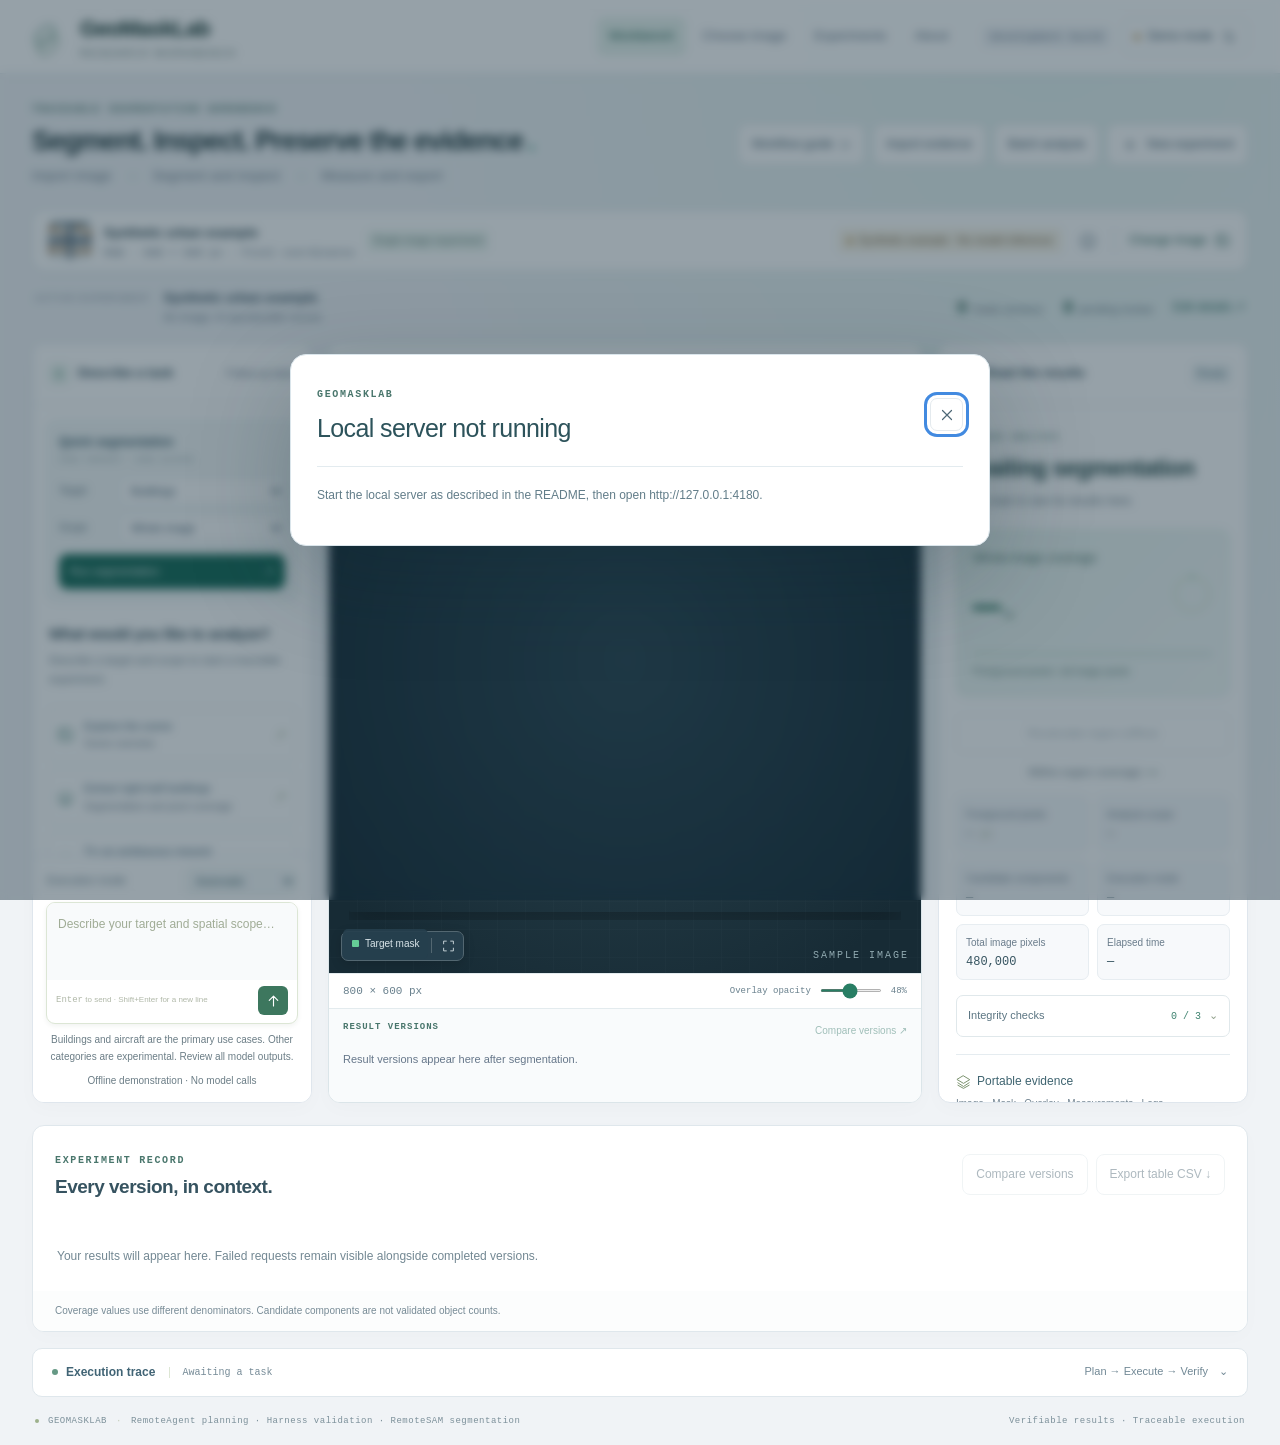
==== commit 605ad5f3: "Expand experiment management, verified comparisons and English workbench design" ====
--- a/web/index.html
+++ b/web/index.html
@@ -1,65 +1,68 @@
-<!doctype html>
-<html lang="en">
-<head><meta charset="utf-8"><meta name="viewport" content="width=device-width,initial-scale=1"><title>GeoMaskLab · Segmentation Workbench</title><link rel="stylesheet" href="styles.css?v=1.0.0-rc.1"><link rel="stylesheet" href="competition.css?v=0.9.0-dev.2"><link rel="stylesheet" href="v07.css?v=0.9.0-dev.2-handoff1"></head>
-<body>
-<svg class="svg-defs" xmlns="http://www.w3.org/2000/svg"><defs>
-<symbol id="i-grid" viewBox="0 0 24 24"><rect x="3" y="3" width="7" height="7" rx="1.5"/><rect x="14" y="3" width="7" height="7" rx="1.5"/><rect x="3" y="14" width="7" height="7" rx="1.5"/><rect x="14" y="14" width="7" height="7" rx="1.5"/></symbol>
-<symbol id="i-plus" viewBox="0 0 24 24"><path d="M12 5v14M5 12h14"/></symbol>
-<symbol id="i-image" viewBox="0 0 24 24"><rect x="3" y="3" width="18" height="18" rx="3"/><circle cx="8" cy="8" r="1.5"/><path d="m3 17 6-6 4 4 3-3 5 5"/></symbol>
-<symbol id="i-arrow" viewBox="0 0 24 24"><path d="M12 19V5m-6 6 6-6 6 6"/></symbol>
-<symbol id="i-down" viewBox="0 0 24 24"><path d="M12 3v12m-5-5 5 5 5-5M4 16v5h16v-5"/></symbol>
-<symbol id="i-layers" viewBox="0 0 24 24"><path d="m12 3 10 6-10 6L2 9Zm-9 11 9 6 9-6M3 18l9 5 9-5"/></symbol>
-<symbol id="i-history" viewBox="0 0 24 24"><path d="M3 11a9 9 0 1 1 2 7M3 4v7h7m2-5v6l4 2"/></symbol>
-<symbol id="i-check" viewBox="0 0 24 24"><path d="m5 12 4 4L19 6"/></symbol>
-<symbol id="i-settings" viewBox="0 0 24 24"><path d="M4 7h16M4 17h16M8 4v6m8 4v6"/></symbol>
-<symbol id="i-info" viewBox="0 0 24 24"><circle cx="12" cy="12" r="9"/><path d="M12 11v6m0-10v1"/></symbol>
-<symbol id="i-x" viewBox="0 0 24 24"><path d="m6 6 12 12M6 18 18 6"/></symbol>
-<symbol id="i-fit" viewBox="0 0 24 24"><path d="M8 3H3v5m13-5h5v5M3 16v5h5m13-5v5h-5"/></symbol>
-<symbol id="i-target" viewBox="0 0 24 24"><circle cx="12" cy="12" r="7"/><circle cx="12" cy="12" r="2"/><path d="M12 1v4m0 14v4M1 12h4m14 0h4"/></symbol>
-<symbol id="i-play" viewBox="0 0 24 24"><path d="m8 4 12 8-12 8Z"/></symbol>
-</defs></svg>
-<div class="app">
-  <header class="topbar">
-    <div class="brand"><a class="brand-mark" href="/" aria-label="GeoMaskLab workbench"><span></span><span></span><span></span></a><strong>GeoMaskLab<span>Research Workbench</span></strong><div class="brand-divider"></div><span class="top-caption">Remote-sensing segmentation</span></div>
-    <nav class="top-nav" aria-label="Main navigation"><button class="active" id="workspaceBtn">Workbench</button><button id="galleryBtn">Choose image</button><button id="historyBtn">Experiment history</button><button id="aboutBtn">About</button></nav>
-    <div class="top-actions"><span class="version-tag">Development build</span><button class="text-button" id="connectionBtn"><span class="status-dot amber"></span><span id="connectionLabel">Demo mode</span><svg><use href="#i-settings"/></svg></button></div>
-  </header>
-  <main>
-    <div class="page-heading"><div class="hero-copy"><div class="eyebrow">TRACEABLE SEGMENTATION WORKBENCH</div><h1>Segment. Inspect. Preserve the evidence<span class="heading-dot">.</span></h1><p>Import image <b>→</b> Segment and inspect <b>→</b> Measure and export</p></div><div class="heading-actions"><button class="secondary" id="importBtn">Import evidence</button><input id="bundleInput" type="file" accept=".zip,application/zip" hidden><button class="secondary" id="batchBtn">Batch analysis</button><button class="secondary" id="newBtn"><svg><use href="#i-plus"/></svg>New experiment</button></div></div>
-    <div class="context-bar"><div class="file-thumb"><img id="fileThumb" src="assets/urban.png" alt="Current image thumbnail"></div><div class="file-summary"><strong id="imageName">Synthetic urban example</strong><span id="imageMeta">RGB · 800 × 600 px · Pixel coordinates</span></div><span class="tag">Single-image experiment</span><div class="context-spacer"></div><div class="provenance-tag"><span class="status-dot amber"></span><span id="provenanceLabel">Synthetic example · No model inference</span></div><button class="icon-button" id="sourceBtn" aria-label="View data source" title="Data source"><svg><use href="#i-info"/></svg></button><button class="swap-button" id="uploadBtn">Change image <svg><use href="#i-image"/></svg></button><input id="fileInput" type="file" accept="image/png,image/jpeg,image/webp" hidden></div>
-    <div class="workspace">
-      <section class="panel conversation" aria-label="Experiment conversation">
-        <div class="panel-heading"><div><span class="step-number">1</span><h2>Describe a task</h2></div><span class="small-muted">Follow-up tasks</span></div>
-        <div class="chat-scroll" id="chat" aria-live="polite">
-          <div class="assistant-intro"><h3>What would you like to analyze?</h3><p>Describe a target and scope to start a traceable experiment.</p></div>
-          <div class="starter-list" id="starterList"><button data-prompt="Describe the scene in this image."><svg><use href="#i-image"/></svg><span>Explore the scene<small>Scene overview</small></span><b>↗</b></button><button data-prompt="Extract buildings in the right half and calculate coverage."><svg><use href="#i-layers"/></svg><span>Extract right-half buildings<small>Segmentation and pixel coverage</small></span><b>↗</b></button><button data-prompt="Extract that region."><svg><use href="#i-target"/></svg><span>Try an ambiguous request<small>See how clarification works</small></span><b>↗</b></button></div>
-        </div>
-        <div class="composer-wrap"><div class="context-chip" id="contextChip" hidden><span class="status-dot"></span><span></span></div><div class="quality-control"><label for="qualityMode">Execution mode</label><select id="qualityMode"><option value="auto">Automatic</option><option value="fast">Fast</option><option value="accurate">Tiled refinement</option></select></div><form id="taskForm"><label for="query" class="sr-only">Analysis task</label><textarea id="query" placeholder="Describe your target and spatial scope…" rows="3" maxlength="1800"></textarea><div class="composer-footer"><span><kbd>Enter</kbd> to send · Shift+Enter for a new line</span><button id="sendBtn" type="submit" aria-label="Run task"><svg><use href="#i-arrow"/></svg></button></div></form><p class="composer-note" id="capabilityNote">Buildings and aircraft are the primary use cases. Other categories are experimental. Review all model outputs.</p><p class="composer-note" id="composerNote">Offline demonstration · No model calls</p></div>
-      </section>
-      <section class="panel image-panel" aria-label="Image analysis">
-        <div class="panel-heading image-heading"><div><span class="step-number">2</span><h2>Inspect the mask</h2></div><div class="view-tabs" role="group" aria-label="Display mode"><button data-view="original" class="selected">Original</button><button data-view="overlay">Overlay</button><button data-view="mask">Mask</button><button data-view="compare">Compare</button></div></div>
-        <div class="roi-toolbar"><button id="drawRoiBtn" type="button">Draw ROI</button><button id="clearRoiBtn" type="button" disabled>Clear ROI</button><span id="roiLabel">No rectangle selected</span></div>
-        <div class="image-stage" id="imageStage"><div class="stage-grid"></div><div class="canvas-shell" id="canvasShell"><canvas id="imageCanvas" width="800" height="600" aria-label="Current image and segmentation mask"></canvas></div><div class="image-corner"><span class="live-bracket"></span><span id="stageLabel">Example image / 01</span></div><div class="north-arrow" title="Image-up direction; not geographic north">Y−<span>↑</span></div><div class="image-watermark" id="imageWatermark">SAMPLE IMAGE</div><div class="busy-overlay" id="busyOverlay" hidden><span class="spinner"></span><strong>Running experiment</strong><span>Waiting for the executor…</span></div><div class="zoom-controls"><button id="zoomOut" aria-label="Zoom out">−</button><span id="zoomLabel">100%</span><button id="zoomIn" aria-label="Zoom in">＋</button><i></i><button id="fitBtn" aria-label="Fit image"><svg><use href="#i-fit"/></svg></button></div><div class="legend" id="legend"><span></span><b>Target mask</b><i id="legendScope">No mask result</i></div></div>
-        <div class="image-footer"><span id="coordinateLabel">800 × 600 px</span><div class="opacity-control"><label for="opacity">Overlay opacity</label><input id="opacity" type="range" min="10" max="90" value="48"><span id="opacityValue">48%</span></div></div>
-        <div class="compare-control" id="compareControl" hidden><label for="compareSlider">Original</label><input type="range" id="compareSlider" min="0" max="100" value="50"><span>Overlay result</span></div>
-        <div class="version-strip"><span class="eyebrow">RESULT VERSIONS</span><div id="versions"><span class="small-muted">Result versions appear here after segmentation.</span></div></div>
-      </section>
-      <section class="panel results-panel" aria-label="Analysis results">
-        <div class="panel-heading"><div><span class="step-number">3</span><h2>Read the results</h2></div><span class="result-badge" id="resultStatus">Ready</span></div>
-        <div class="results-body"><div class="result-title"><span class="eyebrow" id="resultEyebrow">COVERAGE ANALYSIS</span><h3 id="resultTitle">Awaiting segmentation</h3><p id="resultSubtitle">Run a task to see its results here.</p></div>
-        <div class="answer-card" id="answerCard" hidden><p id="answerText"></p><small>RemoteAgent scene response · No RemoteSAM call</small></div>
-        <div class="coverage-card" id="coverageCard"><span>Whole-image coverage</span><div class="coverage-number"><strong id="ratioValue">—</strong><b>%</b><svg viewBox="0 0 64 64" class="coverage-ring"><circle cx="32" cy="32" r="26"/><circle id="ringValue" cx="32" cy="32" r="26" stroke-dasharray="0 164"/></svg></div><div class="coverage-track"><i id="coverageBar"></i></div><small>Foreground pixels / all image pixels</small></div>
-        <button class="secondary" id="recalculateBtn" type="button" disabled>Recalculate region (offline)</button><p class="composer-note">Within-region coverage: <strong id="regionCoverage">—</strong></p><dl class="metrics" id="metricsPanel"><div><dt>Foreground pixels</dt><dd id="areaValue">— <small>px</small></dd></div><div><dt>Analysis scope</dt><dd id="scopeValue">—</dd></div><div><dt>Candidate components</dt><dd id="candidateValue">—</dd></div><div><dt>Execution mode</dt><dd id="qualityValue">—</dd></div><div><dt>Total image pixels</dt><dd id="totalValue">480,000</dd></div><div><dt>Elapsed time</dt><dd id="timeValue">—</dd></div></dl>
-        <details class="checks" id="checksPanel"><summary><span>Integrity checks</span><b id="checkCount">0 / 3</b></summary><div id="checksList"><p class="pending"><span>○</span> Mask matches the image dimensions</p><p class="pending"><span>○</span> Spatial constraints checked</p><p class="pending"><span>○</span> Measurements and artifacts saved</p></div><small>Integrity checks do not establish semantic or boundary accuracy.</small></details>
-        <div class="semantic-review" id="reviewPanel" hidden><strong id="reviewState">Pending review</strong><p id="reviewSummary">Inspect target identity, omissions, false positives and boundaries before recording a decision.</p><button class="secondary" id="reviewBtn">Record review</button></div>
-        <div class="artifact-box" id="artifactBox"><div><svg><use href="#i-layers"/></svg><strong>Portable evidence</strong></div><p id="artifactText">Image · Mask · Overlay · Measurements · Logs</p><div class="artifact-actions"><button class="primary" id="exportBtn" disabled><svg><use href="#i-down"/></svg>Export evidence</button><button id="reportBtn" class="secondary" disabled>Report</button><button id="detailBtn" class="text-button">View provenance <span>↗</span></button></div></div></div>
-      </section>
-    </div>
-    <details class="execution-panel"><summary class="execution-top"><div><span class="status-dot" id="executionDot"></span><h2>Execution trace</h2><span id="runLabel">Awaiting a task</span></div><span class="expand-hint">Plan → Execute → Verify　⌄</span></summary><div id="trace" class="trace-steps"><div class="trace-placeholder"><svg><use href="#i-target"/></svg><span>The execution record will appear here.</span></div></div><button class="text-button log-button" id="logBtn">View full log <span>↗</span></button></details>
-    <footer class="page-footer"><span><i></i> GEOMASKLAB <b>·</b> RemoteAgent planning · Harness validation · RemoteSAM segmentation</span><span>Verifiable results · Traceable execution</span></footer>
-  </main>
-</div>
-<dialog id="modal"><div class="modal-header"><div><span class="eyebrow" id="modalEyebrow">GEOMASKLAB</span><h2 id="modalTitle"></h2></div><button id="closeModal" class="icon-button" aria-label="Close"><svg><use href="#i-x"/></svg></button></div><div id="modalBody"></div></dialog>
-<div id="toast" role="status" hidden></div>
-<script src="app.js?v=1.0.0-rc.1"></script>
-</body></html>
+<!doctype html>
+<html lang="en">
+<head><meta charset="utf-8"><meta name="viewport" content="width=device-width,initial-scale=1"><title>GeoMaskLab · Segmentation Workbench</title><link rel="stylesheet" href="styles.css?v=1.0.0-dev.4"><link rel="stylesheet" href="competition.css?v=1.0.0-dev.4"><link rel="stylesheet" href="v07.css?v=1.0.0-dev.4"><link rel="stylesheet" href="workbench.css?v=1.0.0-dev.4"></head>
+<body>
+<svg class="svg-defs" xmlns="http://www.w3.org/2000/svg"><defs>
+<symbol id="i-grid" viewBox="0 0 24 24"><rect x="3" y="3" width="7" height="7" rx="1.5"/><rect x="14" y="3" width="7" height="7" rx="1.5"/><rect x="3" y="14" width="7" height="7" rx="1.5"/><rect x="14" y="14" width="7" height="7" rx="1.5"/></symbol>
+<symbol id="i-plus" viewBox="0 0 24 24"><path d="M12 5v14M5 12h14"/></symbol>
+<symbol id="i-image" viewBox="0 0 24 24"><rect x="3" y="3" width="18" height="18" rx="3"/><circle cx="8" cy="8" r="1.5"/><path d="m3 17 6-6 4 4 3-3 5 5"/></symbol>
+<symbol id="i-arrow" viewBox="0 0 24 24"><path d="M12 19V5m-6 6 6-6 6 6"/></symbol>
+<symbol id="i-down" viewBox="0 0 24 24"><path d="M12 3v12m-5-5 5 5 5-5M4 16v5h16v-5"/></symbol>
+<symbol id="i-layers" viewBox="0 0 24 24"><path d="m12 3 10 6-10 6L2 9Zm-9 11 9 6 9-6M3 18l9 5 9-5"/></symbol>
+<symbol id="i-history" viewBox="0 0 24 24"><path d="M3 11a9 9 0 1 1 2 7M3 4v7h7m2-5v6l4 2"/></symbol>
+<symbol id="i-check" viewBox="0 0 24 24"><path d="m5 12 4 4L19 6"/></symbol>
+<symbol id="i-settings" viewBox="0 0 24 24"><path d="M4 7h16M4 17h16M8 4v6m8 4v6"/></symbol>
+<symbol id="i-info" viewBox="0 0 24 24"><circle cx="12" cy="12" r="9"/><path d="M12 11v6m0-10v1"/></symbol>
+<symbol id="i-x" viewBox="0 0 24 24"><path d="m6 6 12 12M6 18 18 6"/></symbol>
+<symbol id="i-fit" viewBox="0 0 24 24"><path d="M8 3H3v5m13-5h5v5M3 16v5h5m13-5v5h-5"/></symbol>
+<symbol id="i-target" viewBox="0 0 24 24"><circle cx="12" cy="12" r="7"/><circle cx="12" cy="12" r="2"/><path d="M12 1v4m0 14v4M1 12h4m14 0h4"/></symbol>
+<symbol id="i-play" viewBox="0 0 24 24"><path d="m8 4 12 8-12 8Z"/></symbol>
+</defs></svg>
+<div class="app">
+  <header class="topbar">
+    <div class="brand"><a class="brand-mark" href="/" aria-label="GeoMaskLab workbench"><span></span><span></span><span></span></a><strong>GeoMaskLab<span>Research Workbench</span></strong><div class="brand-divider"></div><span class="top-caption">Remote-sensing segmentation</span></div>
+    <nav class="top-nav" aria-label="Main navigation"><button class="active" id="workspaceBtn">Workbench</button><button id="galleryBtn">Choose image</button><button id="historyBtn">Experiment history</button><button id="aboutBtn">About</button></nav>
+    <div class="top-actions"><span class="version-tag">Development build</span><button class="text-button" id="connectionBtn"><span class="status-dot amber"></span><span id="connectionLabel">Demo mode</span><svg><use href="#i-settings"/></svg></button></div>
+  </header>
+  <main>
+    <div class="page-heading"><div class="hero-copy"><div class="eyebrow">TRACEABLE SEGMENTATION WORKBENCH</div><h1>Segment. Inspect. Preserve the evidence<span class="heading-dot">.</span></h1><p>Import image <b>→</b> Segment and inspect <b>→</b> Measure and export</p></div><div class="heading-actions"><button class="secondary" id="guideBtn">Workflow guide <span>▷</span></button><button class="secondary" id="libraryBtn">Experiments</button><button class="secondary" id="importBtn">Import evidence</button><input id="bundleInput" type="file" accept=".zip,application/zip" hidden><button class="secondary" id="batchBtn">Batch analysis</button><button class="secondary" id="newBtn"><svg><use href="#i-plus"/></svg>New experiment</button></div></div>
+    <div class="context-bar"><div class="file-thumb"><img id="fileThumb" src="assets/urban.png" alt="Current image thumbnail"></div><div class="file-summary"><strong id="imageName">Synthetic urban example</strong><span id="imageMeta">RGB · 800 × 600 px · Pixel coordinates</span></div><span class="tag">Single-image experiment</span><div class="context-spacer"></div><div class="provenance-tag"><span class="status-dot amber"></span><span id="provenanceLabel">Synthetic example · No model inference</span></div><button class="icon-button" id="sourceBtn" aria-label="View data source" title="Data source"><svg><use href="#i-info"/></svg></button><button class="swap-button" id="uploadBtn">Change image <svg><use href="#i-image"/></svg></button><input id="fileInput" type="file" accept="image/png,image/jpeg,image/webp" hidden></div>
+    <div class="experiment-overview" aria-label="Current experiment summary"><div><span class="overview-label">ACTIVE EXPERIMENT</span><strong id="experimentHeading">Synthetic urban example</strong><span id="experimentNote">An image. A reproducible record.</span></div><div class="overview-counts"><span><b id="overviewVersions">0</b> mask versions</span><span><b id="overviewPending">0</b> pending review</span><button id="editExperimentBtn" class="text-button">Edit details ↗</button></div></div>
+    <div class="workspace">
+      <section class="panel conversation" aria-label="Experiment conversation">
+        <div class="panel-heading"><div><span class="step-number">1</span><h2>Describe a task</h2></div><span class="small-muted">Follow-up tasks</span></div>
+        <form class="quick-task" id="quickTaskForm"><div class="quick-task-heading"><strong>Quick segmentation</strong><span>ONE TARGET · ONE SCOPE</span></div><div class="quick-fields"><label>Target<select id="quickTarget"><option value="building">Buildings</option><option value="aircraft">Aircraft</option><option value="road">Roads (experimental)</option><option value="water">Water (experimental)</option><option value="tree">Vegetation (experimental)</option><option value="ship">Ships (experimental)</option></select></label><label>Scope<select id="quickScope"><option value="all">Whole image</option><option value="left">Left half</option><option value="right">Right half</option><option value="top">Top half</option><option value="bottom">Bottom half</option><option value="roi">Drawn rectangle</option></select></label></div><button class="primary" type="submit" id="quickRunBtn">Run segmentation <span>↗</span></button></form>
+        <div class="chat-scroll" id="chat" aria-live="polite">
+          <div class="assistant-intro"><h3>What would you like to analyze?</h3><p>Describe a target and scope to start a traceable experiment.</p></div>
+          <div class="starter-list" id="starterList"><button data-prompt="Describe the scene in this image."><svg><use href="#i-image"/></svg><span>Explore the scene<small>Scene overview</small></span><b>↗</b></button><button data-prompt="Extract buildings in the right half and calculate coverage."><svg><use href="#i-layers"/></svg><span>Extract right-half buildings<small>Segmentation and pixel coverage</small></span><b>↗</b></button><button data-prompt="Extract that region."><svg><use href="#i-target"/></svg><span>Try an ambiguous request<small>See how clarification works</small></span><b>↗</b></button></div>
+        </div>
+        <div class="composer-wrap"><div class="context-chip" id="contextChip" hidden><span class="status-dot"></span><span></span></div><div class="quality-control"><label for="qualityMode">Execution mode</label><select id="qualityMode"><option value="auto">Automatic</option><option value="fast">Fast</option><option value="accurate">Tiled refinement</option></select></div><form id="taskForm"><label for="query" class="sr-only">Analysis task</label><textarea id="query" placeholder="Describe your target and spatial scope…" rows="3" maxlength="1800"></textarea><div class="composer-footer"><span><kbd>Enter</kbd> to send · Shift+Enter for a new line</span><button id="sendBtn" type="submit" aria-label="Run task"><svg><use href="#i-arrow"/></svg></button></div></form><p class="composer-note" id="capabilityNote">Buildings and aircraft are the primary use cases. Other categories are experimental. Review all model outputs.</p><p class="composer-note" id="composerNote">Offline demonstration · No model calls</p></div>
+      </section>
+      <section class="panel image-panel" aria-label="Image analysis">
+        <div class="panel-heading image-heading"><div><span class="step-number">2</span><h2>Inspect the mask</h2></div><div class="view-tabs" role="group" aria-label="Display mode"><button data-view="original" class="selected">Original</button><button data-view="overlay">Overlay</button><button data-view="mask">Mask</button><button data-view="compare">Compare</button></div></div>
+        <div class="roi-toolbar"><button id="drawRoiBtn" type="button">Draw ROI</button><button id="clearRoiBtn" type="button" disabled>Clear ROI</button><span id="roiLabel">No rectangle selected</span></div>
+        <div class="image-stage" id="imageStage"><div class="stage-grid"></div><div class="canvas-shell" id="canvasShell"><canvas id="imageCanvas" width="800" height="600" aria-label="Current image and segmentation mask"></canvas></div><div class="image-corner"><span class="live-bracket"></span><span id="stageLabel">Example image / 01</span></div><div class="north-arrow" title="Image-up direction; not geographic north">Y−<span>↑</span></div><div class="image-watermark" id="imageWatermark">SAMPLE IMAGE</div><div class="busy-overlay" id="busyOverlay" hidden><span class="spinner"></span><strong>Running experiment</strong><span>Waiting for the executor…</span></div><div class="zoom-controls"><button id="zoomOut" aria-label="Zoom out">−</button><span id="zoomLabel">100%</span><button id="zoomIn" aria-label="Zoom in">＋</button><i></i><button id="fitBtn" aria-label="Fit image"><svg><use href="#i-fit"/></svg></button></div><div class="legend" id="legend"><span></span><b>Target mask</b><i id="legendScope">No mask result</i></div></div>
+        <div class="image-footer"><span id="coordinateLabel">800 × 600 px</span><div class="opacity-control"><label for="opacity">Overlay opacity</label><input id="opacity" type="range" min="10" max="90" value="48"><span id="opacityValue">48%</span></div></div>
+        <div class="compare-control" id="compareControl" hidden><label for="compareSlider">Original</label><input type="range" id="compareSlider" min="0" max="100" value="50"><span>Overlay result</span></div>
+        <div class="version-strip"><div class="version-heading"><span class="eyebrow">RESULT VERSIONS</span><button class="text-button" id="compareResultsBtn" disabled>Compare versions ↗</button></div><div id="versions"><span class="small-muted">Result versions appear here after segmentation.</span></div></div>
+      </section>
+      <section class="panel results-panel" aria-label="Analysis results">
+        <div class="panel-heading"><div><span class="step-number">3</span><h2>Read the results</h2></div><span class="result-badge" id="resultStatus">Ready</span></div>
+        <div class="results-body"><div class="result-title"><span class="eyebrow" id="resultEyebrow">COVERAGE ANALYSIS</span><h3 id="resultTitle">Awaiting segmentation</h3><p id="resultSubtitle">Run a task to see its results here.</p></div>
+        <div class="answer-card" id="answerCard" hidden><p id="answerText"></p><small>RemoteAgent scene response · No RemoteSAM call</small></div>
+        <div class="coverage-card" id="coverageCard"><span>Whole-image coverage</span><div class="coverage-number"><strong id="ratioValue">—</strong><b>%</b><svg viewBox="0 0 64 64" class="coverage-ring"><circle cx="32" cy="32" r="26"/><circle id="ringValue" cx="32" cy="32" r="26" stroke-dasharray="0 164"/></svg></div><div class="coverage-track"><i id="coverageBar"></i></div><small>Foreground pixels / all image pixels</small></div>
+        <button class="secondary" id="recalculateBtn" type="button" disabled>Recalculate region (offline)</button><p class="composer-note">Within-region coverage: <strong id="regionCoverage">—</strong></p><dl class="metrics" id="metricsPanel"><div><dt>Foreground pixels</dt><dd id="areaValue">— <small>px</small></dd></div><div><dt>Analysis scope</dt><dd id="scopeValue">—</dd></div><div><dt>Candidate components</dt><dd id="candidateValue">—</dd></div><div><dt>Execution mode</dt><dd id="qualityValue">—</dd></div><div><dt>Total image pixels</dt><dd id="totalValue">480,000</dd></div><div><dt>Elapsed time</dt><dd id="timeValue">—</dd></div></dl>
+        <details class="checks" id="checksPanel"><summary><span>Integrity checks</span><b id="checkCount">0 / 3</b></summary><div id="checksList"><p class="pending"><span>○</span> Mask matches the image dimensions</p><p class="pending"><span>○</span> Spatial constraints checked</p><p class="pending"><span>○</span> Measurements and artifacts saved</p></div><small>Integrity checks do not establish semantic or boundary accuracy.</small></details>
+        <div class="semantic-review" id="reviewPanel" hidden><strong id="reviewState">Pending review</strong><p id="reviewSummary">Inspect target identity, omissions, false positives and boundaries before recording a decision.</p><button class="secondary" id="reviewBtn">Record review</button></div>
+        <div class="artifact-box" id="artifactBox"><div><svg><use href="#i-layers"/></svg><strong>Portable evidence</strong></div><p id="artifactText">Image · Mask · Overlay · Measurements · Logs</p><div class="artifact-actions"><button class="primary" id="exportBtn" disabled><svg><use href="#i-down"/></svg>Export evidence</button><button id="reportBtn" class="secondary" disabled>Report</button><button id="detailBtn" class="text-button">View provenance <span>↗</span></button></div></div></div>
+      </section>
+    </div>
+    <section class="results-ledger" aria-label="Result ledger"><div class="ledger-heading"><div><span class="eyebrow">EXPERIMENT RECORD</span><h2>Every version, in context.</h2></div><div><button class="secondary" id="ledgerCompareBtn" disabled>Compare versions</button><button class="secondary" id="ledgerExportBtn" disabled>Export table CSV ↓</button></div></div><div id="ledgerTable" class="table-scroll"><p class="ledger-empty">Your results will appear here. Failed requests remain visible alongside completed versions.</p></div><p class="ledger-caption">Coverage values use different denominators. Candidate components are not validated object counts.</p></section>
+    <details class="execution-panel"><summary class="execution-top"><div><span class="status-dot" id="executionDot"></span><h2>Execution trace</h2><span id="runLabel">Awaiting a task</span></div><span class="expand-hint">Plan → Execute → Verify　⌄</span></summary><div id="trace" class="trace-steps"><div class="trace-placeholder"><svg><use href="#i-target"/></svg><span>The execution record will appear here.</span></div></div><button class="text-button log-button" id="logBtn">View full log <span>↗</span></button></details>
+    <footer class="page-footer"><span><i></i> GEOMASKLAB <b>·</b> RemoteAgent planning · Harness validation · RemoteSAM segmentation</span><span>Verifiable results · Traceable execution</span></footer>
+  </main>
+</div>
+<dialog id="modal"><div class="modal-header"><div><span class="eyebrow" id="modalEyebrow">GEOMASKLAB</span><h2 id="modalTitle"></h2></div><button id="closeModal" class="icon-button" aria-label="Close"><svg><use href="#i-x"/></svg></button></div><div id="modalBody"></div></dialog>
+<div id="toast" role="status" hidden></div>
+<script src="app.js?v=1.0.0-dev.4"></script><script src="workbench.js?v=1.0.0-dev.4"></script>
+</body></html>
--- a/web/workbench.css
+++ b/web/workbench.css
@@ -0,0 +1,28 @@
+/* Research workspace: image-first layout, restrained motion and local fonts. */
+.guide-controls{display:flex;align-items:center;gap:15px;flex-wrap:wrap;margin-top:16px}.guide-controls a{font-size:12px;color:#28785f;text-decoration:none}.guide-visual.is-paused *{animation-play-state:paused!important}
+.heading-actions #libraryBtn{display:none}.comparison-metric-note{display:block;font-size:9px;color:#648276;margin-top:3px}@media(max-width:760px){.heading-actions #libraryBtn{display:inline-flex}}
+.comparison-summary>div:last-child:after{content:'Agreement only · not accuracy';display:block;font-size:9px;color:#537367;margin-top:3px}
+:root{--bg:#f0f3f6;--ink:#23354b;--muted:#66778a;--line:#dfe6ed;--green:#166c58;--mint:#e5f3ed;--forest:#153b35}
+body{background:radial-gradient(ellipse at 82% 0,#e4f2ef 0,transparent 45%),var(--bg);color:var(--ink);font:14px/1.6 Arial,Helvetica,sans-serif}
+button,input,textarea,select{font:inherit}button:focus-visible,a:focus-visible,input:focus-visible,textarea:focus-visible,select:focus-visible{outline:3px solid #428ae0;outline-offset:3px}
+.app{margin:0}.topbar{height:74px;padding:0 32px;background:rgba(255,255,255,.96);border-bottom:1px solid var(--line);box-shadow:0 2px 15px #263c4c05}
+.brand{gap:12px}.brand strong{font-size:22px;letter-spacing:-.7px;color:#193b35}.brand strong span{display:block;margin:0;font-size:10px;letter-spacing:1.8px;text-transform:uppercase;color:#667e79}.brand-mark{margin:0 8px 0 0}.brand-mark span{border-color:#236854}.brand-divider,.top-caption{display:none}
+.top-nav{gap:4px;margin-right:22px}.top-nav button{font-size:13px;padding:9px 12px;color:#607386}.top-nav button.active{background:#e8f4ee;color:#195f4c}.top-actions{gap:12px}.version-tag{font:11px var(--mono);letter-spacing:0;color:#66778a;background:#f1f4f7;border-radius:5px;padding:5px 8px}.top-actions button{font-size:12px;color:#415b6b}
+main{max-width:1920px;padding:28px 32px 0;margin:auto}.page-heading{gap:20px;align-items:center;margin:0 0 23px;padding:0}.hero-copy{padding:0;border:0}.eyebrow{font-size:10px;letter-spacing:1.65px;color:#49766c;font-weight:700}.page-heading h1{font-size:clamp(24px,2.15vw,36px);letter-spacing:-1.1px;color:#223c40;line-height:1.25;margin:7px 0 8px}.heading-dot{color:#33997d;font-size:inherit}.page-heading p{font-size:13px;color:#647785}.page-heading p b{color:#8ba89d;margin:0 10px}.heading-actions{gap:8px;flex-wrap:wrap}
+.primary,.secondary{font-size:12px;padding:10px 13px;min-height:38px;border-radius:8px}.primary{background:#176b58;color:#fff;border:1px solid #176b58;box-shadow:0 3px 6px #176b5812}.primary:hover:not(:disabled){background:#105744}.secondary{background:#fff;border:1px solid #dce5e9;color:#3e5968;box-shadow:0 2px 4px #263c4c03}.secondary:hover:not(:disabled){background:#eff7f4;border-color:#a6cbbd}.text-button{font-size:12px;color:#276c5d;white-space:nowrap}.icon-button{color:#4d6776}.small-muted{color:#66778a;font-size:11px}
+.context-bar{border:1px solid #dce6e9;border-radius:12px;background:#fff;padding:11px 15px;gap:12px;box-shadow:0 4px 16px #263c4c04}.file-thumb{border-radius:6px;overflow:hidden}.file-summary strong{font-size:13px;color:#2c4650}.file-summary span{font-size:11px;color:#677a88}.tag{font-size:10px;color:#668279;background:#edf6f1;border:0}.provenance-tag{color:#735d39;font-size:11px}.swap-button{font-size:12px;color:#245f51}.context-bar .icon-button{min-width:28px}
+.experiment-overview{display:flex;justify-content:space-between;align-items:center;gap:18px;padding:17px 3px 16px}.experiment-overview>div:first-child{min-width:0;display:grid;grid-template-columns:auto 1fr;gap:0 13px;align-items:center}.overview-label{font-size:9px;color:#6c7f8e;letter-spacing:1.3px}.experiment-overview strong{font-size:13px;color:#36505e;overflow:hidden;text-overflow:ellipsis;white-space:nowrap}.experiment-overview #experimentNote{grid-column:2;font-size:11px;color:#6c7f8e;max-width:700px;white-space:nowrap;overflow:hidden;text-overflow:ellipsis}.overview-counts{display:flex;align-items:center;gap:20px;white-space:nowrap;font-size:11px;color:#647a86}.overview-counts b{color:#225c4d;font-size:17px;margin-right:3px}
+.workspace{display:grid;grid-template-columns:280px minmax(0,1fr) 310px;gap:16px;height:760px;min-height:0;border:0;background:none;border-radius:0;overflow:visible}.panel{border:1px solid var(--line);border-radius:12px;background:#fff;box-shadow:0 6px 20px #203d3405;overflow:hidden;min-width:0;min-height:0}.panel-heading{height:61px;padding:15px;gap:8px;border-bottom:1px solid #e6ecf0;background:#fff;flex-shrink:0}.panel-heading h2{font-size:13px;font-weight:600;color:#34505c}.panel-heading>div{gap:9px}.step-number{background:#ebf5f0;border-radius:6px;color:#2f7761;font-size:11px}.conversation{display:flex;flex-direction:column;background:#fff}.conversation .panel-heading .small-muted{font-size:10px}
+.quick-task{margin:15px 13px 0;padding:12px;background:#f4f8f8;border:1px solid #e0e9ec;border-radius:9px}.quick-task-heading{display:flex;flex-direction:column;gap:2px;margin-bottom:10px}.quick-task-heading strong{font-size:12px;color:#365865}.quick-task-heading span{font-size:8px;letter-spacing:1.4px;color:#70868c}.quick-fields{display:grid;grid-template-columns:1fr;gap:9px}.quick-fields label{font-size:10px;color:#596f7c;display:flex;align-items:center;justify-content:space-between;gap:6px}.quick-fields select{width:165px;min-width:0;border:1px solid #d9e3e8;border-radius:5px;background:#fff;color:#345366;padding:6px;font-size:11px}.quick-task .primary{width:100%;justify-content:space-between;margin-top:12px;padding:8px 10px;min-height:33px;font-size:11px}
+.chat-scroll{flex:1;height:auto;min-height:130px;padding:18px 14px;overflow:auto}.assistant-intro{display:block}.assistant-intro h3{font-size:15px;letter-spacing:-.3px;color:#37515c}.assistant-intro p{font-size:11px;color:#6a7e89;line-height:1.7}.starter-list{margin-top:13px;gap:8px}.starter-list button{padding:9px;background:#fff;border-color:#e2e9ed;border-radius:7px;transition:background .18s,border-color .18s,transform .18s}.starter-list button:hover{transform:translateX(2px);border-color:#a9cbbd;background:#f3f9f6}.starter-list button span{font-size:11px;color:#416174}.starter-list button small{font-size:10px;color:#758591}.starter-list svg{color:#63968b}.bubble{font-size:12px;color:#45616b;line-height:1.75}.message-label{font-size:10px;color:#5c7e85}.composer-wrap{padding:12px 13px;flex-shrink:0;background:#fff}.quality-control{font-size:11px;color:#617985}.quality-control select{font-size:11px;color:#365e62;background:#f6f9fa;padding:5px}.composer-wrap textarea{font-size:12px;line-height:1.65;background:#f8fafb;color:#2e4d5d;min-height:77px;border-color:#dde6eb}.composer-footer{font-size:9px;color:#728492}.composer-note{font-size:10px;line-height:1.65;color:#6b7d86}.composer-note strong{color:#2e6055}.composer-footer kbd{font-size:9px}
+.image-panel{display:flex;flex-direction:column;border:1px solid #dbe5e9}.image-heading{flex-wrap:wrap;height:auto;min-height:61px;padding:12px 14px}.view-tabs{background:#f0f4f6;padding:3px;border-radius:7px;gap:2px}.view-tabs button{font-size:11px;padding:5px 8px;color:#687d8c;border-radius:5px}.view-tabs button.selected{background:#fff;color:#236856;box-shadow:0 1px 4px #1b373c16}.roi-toolbar{padding:9px 13px;background:#f9fbfc;min-height:42px}.roi-toolbar button{font-size:11px;padding:5px 8px;color:#356557;border-color:#d6e4e4;border-radius:5px}.roi-toolbar span{font-size:10px;color:#6c8290}
+.image-stage{flex:1;min-height:300px;background:#172b35;background-image:radial-gradient(ellipse at 50% 40%,#2b4550,#172b35 85%);overflow:hidden}.stage-grid{opacity:.13;background-image:linear-gradient(#8ca5ad33 1px,transparent 1px),linear-gradient(90deg,#8ca5ad33 1px,transparent 1px);background-size:28px 28px}.canvas-shell{inset:37px 20px 53px}#imageCanvas{box-shadow:0 12px 35px #0004;border-radius:2px}.image-corner{color:#c2d4d9;font:9px var(--mono)}.live-bracket{border-color:#74c1a6}.north-arrow{color:#9ab3bd}.image-watermark{color:#91aab1;font-size:10px;letter-spacing:2px}.zoom-controls{background:#263f4d;border-color:#536771;box-shadow:0 3px 12px #0002;color:#d9e4e8;border-radius:7px}.zoom-controls button,.zoom-controls span{color:#d9e4e8;font-size:11px}.zoom-controls i{background:#536771}.legend{background:#263f4de8;padding:6px 9px;border-radius:5px;color:#d9e4e8;font-size:10px;bottom:14px;left:14px}.legend b{color:#d9e4e8;font-size:10px}.legend i{color:#b6cbd1;font-size:9px;display:none}.legend span{background:#65cc96}.image-footer{padding:11px 14px;background:#fff;border-color:#e3ebee;font-size:11px;color:#69808d;gap:10px}.opacity-control{font-size:10px}.opacity-control input{accent-color:#287e64;max-width:85px}.version-strip{background:#f9fbfc;padding:12px 14px;min-height:94px;border-top:1px solid #e3ebee}.version-heading{display:flex;align-items:center;justify-content:space-between;gap:8px;margin-bottom:9px}.version-heading .eyebrow{font-size:9px;letter-spacing:1px}.version-heading .text-button{font-size:10px;padding:0}#versions{display:flex;gap:7px;overflow:auto;scrollbar-width:thin}#versions button{font-size:11px;flex-shrink:0;border-radius:6px;padding:6px 9px}.compare-control{font-size:11px;padding:10px 14px;background:#f1f7f5;color:#3e6659}.busy-overlay{background:#142f3ae0;color:#fff;backdrop-filter:blur(3px)}.busy-overlay:after{content:'';position:absolute;inset:0;background:linear-gradient(transparent,#71c7aa18,transparent);height:90px;animation:processing-scan 2.8s ease-in-out infinite;pointer-events:none}.busy-overlay strong{color:#fff;font-size:16px}.busy-overlay>span{color:#c5dad9;font-size:12px}.spinner{border-color:#668d87;border-top-color:#a3e7c4}
+.results-panel{display:flex;flex-direction:column;border-left:1px solid var(--line);background:#fff}.results-body{display:block;padding:18px 17px;overflow:auto;scrollbar-width:thin;scrollbar-color:#cfdce2 transparent}.result-title h3{font-size:23px;font-weight:600;letter-spacing:-.6px;color:#294e4c}.result-title p{font-size:12px;color:#6b7f89;line-height:1.65}.result-badge{font-size:10px;background:#f0f5f6;color:#527681;border:0}.result-badge.success{background:#e5f4eb;color:#1d7554}.result-badge.warning{background:#fff1d9;color:#815916}.coverage-card{padding:16px;margin:17px 0;background:linear-gradient(135deg,#e9f4ef,#f3f9f8);border:1px solid #d8eae2;border-radius:10px}.coverage-card>span{font-size:12px;color:#487267}.coverage-number strong{font-size:46px;font-weight:600;letter-spacing:-2px;color:#216d55;font-variant-numeric:tabular-nums}.coverage-number b{color:#5e8d7b}.coverage-card small{font-size:10px;color:#65877c}.coverage-track{background:#d8e8e0;height:4px}.coverage-track i{background:#318465;transition:width .5s ease}.coverage-ring{stroke:#d2e6dc}.coverage-ring #ringValue{stroke:#2e9370;transition:stroke-dasharray .5s ease}.results-body>.composer-note{margin:10px 0 15px;font-size:11px}.results-body>#recalculateBtn{width:100%;justify-content:center;font-size:11px;margin:0}.metrics{display:grid;grid-template-columns:1fr 1fr;gap:8px;margin:0 0 15px}.metrics>div,.metrics>div:nth-child(3){display:block;background:#f7f9fb;border:1px solid #e7edf1;padding:10px 9px;border-radius:7px}.metrics dt{font-size:10px;color:#6a7c8b;margin-bottom:4px}.metrics dd{font-size:12px;color:#35535f;font-variant-numeric:tabular-nums}.metrics dd small{font-size:10px}.checks{margin-top:0;border:1px solid #e0e8eb;background:#fff}.checks summary{font-size:11px;color:#5b7582;padding:11px}.checks summary b{font-size:10px;color:#3f8370}.checks p{font-size:10px;color:#5d7682}.checks>small{font-size:10px;color:#758591;line-height:1.6}.semantic-review{background:#f7fafb;border-color:#e0e9ed;margin:15px 0;padding:12px}.semantic-review strong{font-size:12px;color:#44646e}.semantic-review p{font-size:11px;color:#6b7f89}.semantic-review .secondary{font-size:11px}.artifact-box{padding-top:17px;margin-top:17px;border-color:#e5ecf0}.artifact-box strong{font-size:12px;color:#3f6470}.artifact-box p{font-size:10px;color:#748693;line-height:1.8}.artifact-actions{grid-template-columns:1fr auto;gap:8px}.artifact-actions .primary{font-size:11px;padding:9px}.artifact-actions .secondary{font-size:11px;padding:9px}.artifact-actions .text-button{grid-column:1/-1;justify-content:flex-start;font-size:11px}
+.results-ledger{margin-top:22px;background:#fff;border:1px solid #dfe7ec;border-radius:12px;overflow:hidden;box-shadow:0 5px 20px #203d3404}.ledger-heading{display:flex;justify-content:space-between;align-items:center;gap:16px;padding:21px 22px}.ledger-heading h2{font-size:19px;font-weight:600;letter-spacing:-.5px;color:#365360;margin-top:3px}.ledger-heading>div:last-child{display:flex;gap:8px}.table-scroll{overflow-x:auto}.table-scroll table{width:100%;border-collapse:collapse;min-width:870px;font-size:12px;text-align:left}.table-scroll th{font-size:10px;font-weight:600;color:#5f7a88;background:#f6f9fb;padding:12px 16px;border-top:1px solid #e7edf1;border-bottom:1px solid #e7edf1}.table-scroll td{padding:14px 16px;border-bottom:1px solid #edf1f4;vertical-align:middle;color:#385867;white-space:nowrap;font-variant-numeric:tabular-nums}.table-scroll td small,.table-scroll td>span{display:block;font-size:10px;color:#718793;margin-top:2px}.table-scroll td strong{font-size:11px;background:#eaf3ef;color:#256e57;border-radius:4px;padding:3px 6px}.table-scroll .selected-row{background:#f3faf7}.ledger-status{color:#477c69!important}.ledger-status.is-failed{color:#ac4e45!important}.ledger-caption{padding:12px 22px;font-size:10px;color:#778b96;background:#fcfdfd}.ledger-empty{padding:24px;color:#738893;font-size:12px}.execution-panel{margin-top:16px;border:1px solid #dfe7ec;background:#fff;border-radius:10px}.execution-panel>summary{padding:14px 19px}.execution-top h2{font-size:12px;color:#416475}.execution-top #runLabel{font-size:10px;color:#768b97}.expand-hint{font-size:11px;color:#718895}.trace-step strong{font-size:11px;color:#3d665b}.trace-step p{font-size:10px;color:#70878b}.page-footer{padding:19px 3px;font-size:9px;color:#7c909a}
+dialog{border:1px solid #dae5eb;box-shadow:0 30px 100px #102d3540;border-radius:16px;padding:26px;max-width:min(700px,calc(100vw - 28px));background:#fff;color:#3c5867}dialog::backdrop{background:#102a3a70;backdrop-filter:blur(5px)}dialog[open]{animation:dialog-enter .2s ease-out}.modal-header{border-bottom:1px solid #e3ebef;padding-bottom:18px;margin-bottom:18px}.modal-header h2{font-size:25px;letter-spacing:-.6px;color:#2d535b}.modal-header .icon-button{border:1px solid #e4eaee;border-radius:7px;width:33px;height:33px}#modalBody p{font-size:12px;line-height:1.8;color:#627d89}#modalBody input:not([type=checkbox]),#modalBody textarea,#modalBody select{border:1px solid #dbe5eb;border-radius:7px;color:#3b5868;font-size:12px;padding:9px;background:#fff}.review-form label{font-size:12px;color:#476774}.pin-control{display:flex;gap:9px;align-items:center}.pin-control input{width:auto;accent-color:#268664}.modal-notice{font-size:11px;background:#fdf7e9;color:#806539;border-color:#ecdfbf;line-height:1.7}dialog.wide-dialog{width:970px;max-width:calc(100vw - 32px)}.library-tools{display:flex;gap:9px;margin:20px 0 15px}.library-tools input{flex:1;min-width:0}.library-tools select{width:160px}.experiment-cards{display:grid;gap:9px;max-height:450px;overflow:auto}.experiment-card{width:100%;display:flex;align-items:center;gap:14px;text-align:left;padding:13px;border:1px solid #dfe8ed;background:#fff;border-radius:9px;color:#3b6070}.experiment-card:hover{border-color:#97c8b5;background:#f6fbf8}.experiment-card img{width:84px;height:72px;object-fit:cover;border-radius:5px;flex-shrink:0}.experiment-card>div{flex:1;min-width:0}.experiment-card strong{display:block;font-size:13px;overflow:hidden;text-overflow:ellipsis;white-space:nowrap}.experiment-card small{font-size:9px;color:#488572;letter-spacing:1px}.experiment-card p{font-size:11px!important;margin:2px 0!important;overflow:hidden;text-overflow:ellipsis;white-space:nowrap}.experiment-card span{font-size:10px;color:#7d929b}.experiment-card>b{font-size:17px;color:#628e7e}.comparison-form{display:flex;align-items:flex-end;gap:12px;margin:20px 0}.comparison-form label{flex:1;min-width:0;font-size:11px;color:#64818d;display:grid;gap:5px}.comparison-form select{width:100%;min-width:0}.comparison-empty{padding:40px 20px;background:#f6f9fb;border:1px dashed #d7e4ea;border-radius:10px;text-align:center;color:#7c919c;font-size:12px}.comparison-summary{display:grid;grid-template-columns:repeat(3,1fr);gap:10px;margin:19px 0}.comparison-summary>div{padding:15px;background:#edf6f3;border:1px solid #d9eae3;border-radius:8px}.comparison-summary small{display:block;font-size:9px;color:#658578;letter-spacing:1px}.comparison-summary strong{font-size:23px;font-weight:600;color:#28755e;letter-spacing:-.7px}.comparison-summary strong span{font-size:11px;letter-spacing:0}.comparison-visual{padding:18px;background:#1b303d;border-radius:10px;text-align:center}.comparison-visual img{display:block;width:auto;max-width:100%;max-height:410px;margin:auto;border-radius:3px}.comparison-legend{display:flex;gap:20px;flex-wrap:wrap;font-size:11px;color:#587281;margin:13px 0}.comparison-legend span{display:flex;align-items:center;gap:7px}.comparison-legend i{width:9px;height:9px;border-radius:3px}.comparison-explanation{margin-bottom:13px!important}.comparison-downloads{display:flex;gap:8px;margin-top:16px}.batch-item span,.batch-item b,.batch-item button{font-size:11px}.batch-item small{font-size:11px;color:#69838e}.batch-selector small{font-size:10px;color:#758d97}.batch-selector span{font-size:12px;color:#3d6572}.batch-progress{background:#edf7f2;border-color:#d6e9e0}.batch-progress strong{color:#26795c}.batch-label{font-size:12px}.mode-options button{font-size:12px}.mode-options small{font-size:11px;color:#758791}.sample-card strong{font-size:12px}.sample-card small{font-size:10px;color:#6b8692}.connection-list{font-size:12px}.connection-list b{color:#876b36}.answer-card p{font-size:12px}.answer-card small{font-size:10px}#toast{background:#244b47;border-color:#427568;font-size:13px;border-radius:10px;box-shadow:0 6px 25px #193c3930}
+.guide-visual{position:relative;border-radius:12px;background:#19333d;padding:20px;margin:20px 0;overflow:hidden}.guide-visual svg{display:block;width:100%;height:auto;stroke:none;max-height:260px}.guide-masks{animation:guide-mask 12s ease-in-out infinite}.guide-scan{animation:guide-scan 12s ease-in-out infinite}.guide-export{animation:guide-export 12s ease-in-out infinite}.guide-steps{display:grid;grid-template-columns:repeat(3,1fr);gap:12px;margin-bottom:16px}.guide-steps strong{display:block;font-size:12px;color:#3f7365}.guide-steps p{font-size:11px!important;margin-top:4px!important}.guide-visual>span{display:block;text-align:center;font:9px var(--mono);letter-spacing:1px;color:#a8c7cc;margin-top:13px}
+@keyframes processing-scan{0%{transform:translateY(-100px)}100%{transform:translateY(600px)}}@keyframes dialog-enter{from{opacity:0;transform:translateY(8px) scale(.985)}to{opacity:1;transform:none}}@keyframes guide-mask{0%,18%{opacity:0}36%,78%{opacity:1}95%,100%{opacity:0}}@keyframes guide-scan{0%,16%{opacity:0;transform:translateX(0)}20%{opacity:1}46%{opacity:0;transform:translateX(350px)}100%{opacity:0;transform:translateX(350px)}}@keyframes guide-export{0%,56%{opacity:.25;transform:translateY(4px)}70%,84%{opacity:1;transform:translateY(0)}100%{opacity:.25;transform:translateY(4px)}}
+@media(min-width:1700px){.workspace{grid-template-columns:300px minmax(0,1fr) 330px;height:800px}.quick-fields select{width:180px}}
+@media(max-width:1199px){.topbar{padding:0 22px}.top-nav{margin-right:12px;gap:0}.top-nav button{font-size:12px;padding:8px}.version-tag{display:none}main{padding:24px 22px 0}.page-heading{flex-wrap:wrap}.heading-actions{margin-left:auto}.workspace{grid-template-columns:280px minmax(0,1fr);height:auto;align-items:stretch}.conversation,.image-panel{height:740px}.results-panel{grid-column:1/-1;height:auto}.results-body{display:grid;grid-template-columns:repeat(3,minmax(0,1fr));gap:15px;align-items:start}.results-body>*{grid-column:auto;grid-row:auto;margin:0}.results-body>.result-title{grid-column:1}.results-body>.coverage-card{grid-column:1;grid-row:2/5}.results-body>.metrics{grid-column:2;grid-row:1/5}.results-body>.checks{grid-column:3;grid-row:1}.results-body>.semantic-review{grid-column:3;grid-row:2/5}.results-body>.artifact-box{grid-column:1/-1;padding-top:15px}.results-body>.composer-note{grid-column:1}.results-body>#recalculateBtn{grid-column:1}.results-body>.answer-card{grid-column:1/-1}.context-bar .tag{display:none}.legend i{display:none}.overview-counts{gap:12px}.experiment-overview>div:first-child{display:block}.overview-label{display:none}#experimentNote{display:block;max-width:430px}.page-heading h1{font-size:29px}}
+@media(max-width:760px){.topbar{padding:0 15px;height:67px}.top-nav{display:none}.brand strong{font-size:21px}.brand strong span{font-size:8px}.top-actions button{font-size:11px;padding:7px}.top-actions svg{display:block}.brand-mark{transform:scale(.85) rotate(-18deg);margin-right:4px}main{padding:22px 13px 0}.page-heading{gap:17px;flex-direction:column;align-items:flex-start}.page-heading h1{font-size:29px;letter-spacing:-1px;max-width:470px}.page-heading p{font-size:11px}.page-heading p b{margin:0 5px}.heading-actions{margin:0;width:100%;justify-content:flex-start}.heading-actions button{font-size:11px;padding:8px 10px;min-height:34px}.context-bar{gap:8px;padding:11px}.file-summary{min-width:120px}.file-summary strong{font-size:12px}.file-summary span{font-size:10px}.provenance-tag{width:100%;font-size:10px;order:4}.swap-button{font-size:11px}.context-spacer{display:none}.experiment-overview{flex-direction:column;align-items:flex-start;gap:10px;padding:16px 2px}.experiment-overview>div:first-child{width:100%}#experimentNote{max-width:100%;white-space:normal}.overview-counts{width:100%;gap:16px;font-size:10px}.overview-counts b{font-size:15px}.overview-counts .text-button{margin-left:auto;font-size:10px}.workspace{display:flex;flex-direction:column;gap:15px}.image-panel{order:0;height:565px}.conversation{order:1;height:auto;max-height:830px;border:1px solid var(--line)}.chat-scroll{height:255px;flex:auto;min-height:130px}.image-stage{height:auto;min-height:260px;flex:1}.quick-fields{grid-template-columns:1fr 1fr;gap:9px}.quick-fields label{display:grid;gap:4px}.quick-fields select{width:100%;font-size:12px}.quick-task-heading{flex-direction:row;justify-content:space-between;align-items:center}.quick-task .primary{font-size:12px;min-height:37px}.composer-wrap textarea{font-size:14px}.starter-list button span{font-size:12px}.results-panel{order:2;border:1px solid var(--line)}.results-body{display:block;padding:19px}.results-body>.coverage-card{margin:16px 0}.results-body>.metrics{margin:15px 0}.results-body>.semantic-review{margin:15px 0}.results-body>.artifact-box{margin-top:16px}.results-body>.composer-note{margin:10px 0}.results-body>.checks{margin:10px 0}.results-body>#recalculateBtn{margin:0}.artifact-actions{grid-template-columns:1fr auto}.image-heading{gap:12px;padding:13px}.image-heading>div:first-child{flex:1}.view-tabs button{font-size:10px;padding:5px 7px}.roi-toolbar{flex-wrap:wrap}.roi-toolbar span{margin-left:auto;width:auto;font-size:9px}.image-footer{font-size:10px;padding:10px 12px}.opacity-control{font-size:9px}.opacity-control input{max-width:60px}.version-strip{min-height:87px}.canvas-shell{inset:33px 12px 49px}.legend{left:10px;font-size:9px;bottom:13px}.zoom-controls{right:10px;bottom:12px}.ledger-heading{padding:18px 16px;flex-wrap:wrap;gap:12px}.ledger-heading h2{font-size:18px}.ledger-heading button{font-size:11px;padding:8px 10px}.ledger-caption{padding:12px 16px}.execution-top #runLabel{display:none}.expand-hint{display:none}.page-footer{font-size:8px}.page-footer>span:last-child{display:none}.comparison-form{flex-wrap:wrap;gap:9px}.comparison-form label{flex-basis:40%}.comparison-form button{width:100%;justify-content:center}.comparison-summary{gap:6px}.comparison-summary>div{padding:10px 8px}.comparison-summary small{font-size:8px;letter-spacing:.5px}.comparison-summary strong{font-size:18px}.comparison-visual{padding:10px}.comparison-legend{gap:10px;font-size:10px}.comparison-downloads{flex-wrap:wrap}.comparison-downloads button{font-size:11px}.library-tools select{width:130px}.experiment-card{gap:10px;padding:10px}.experiment-card img{width:64px;height:68px}.guide-steps{grid-template-columns:1fr}.guide-steps>div{display:grid;grid-template-columns:100px 1fr;gap:8px}.guide-steps p{margin:0!important}dialog{padding:20px}.modal-header h2{font-size:23px}.modal-header{margin-bottom:15px}.guide-visual{padding:15px}}
+@media(prefers-reduced-motion:reduce){*,*::before,*::after{animation:none!important;transition:none!important;scroll-behavior:auto!important}.guide-masks,.guide-export{opacity:1;transform:none}.guide-scan{display:none}}
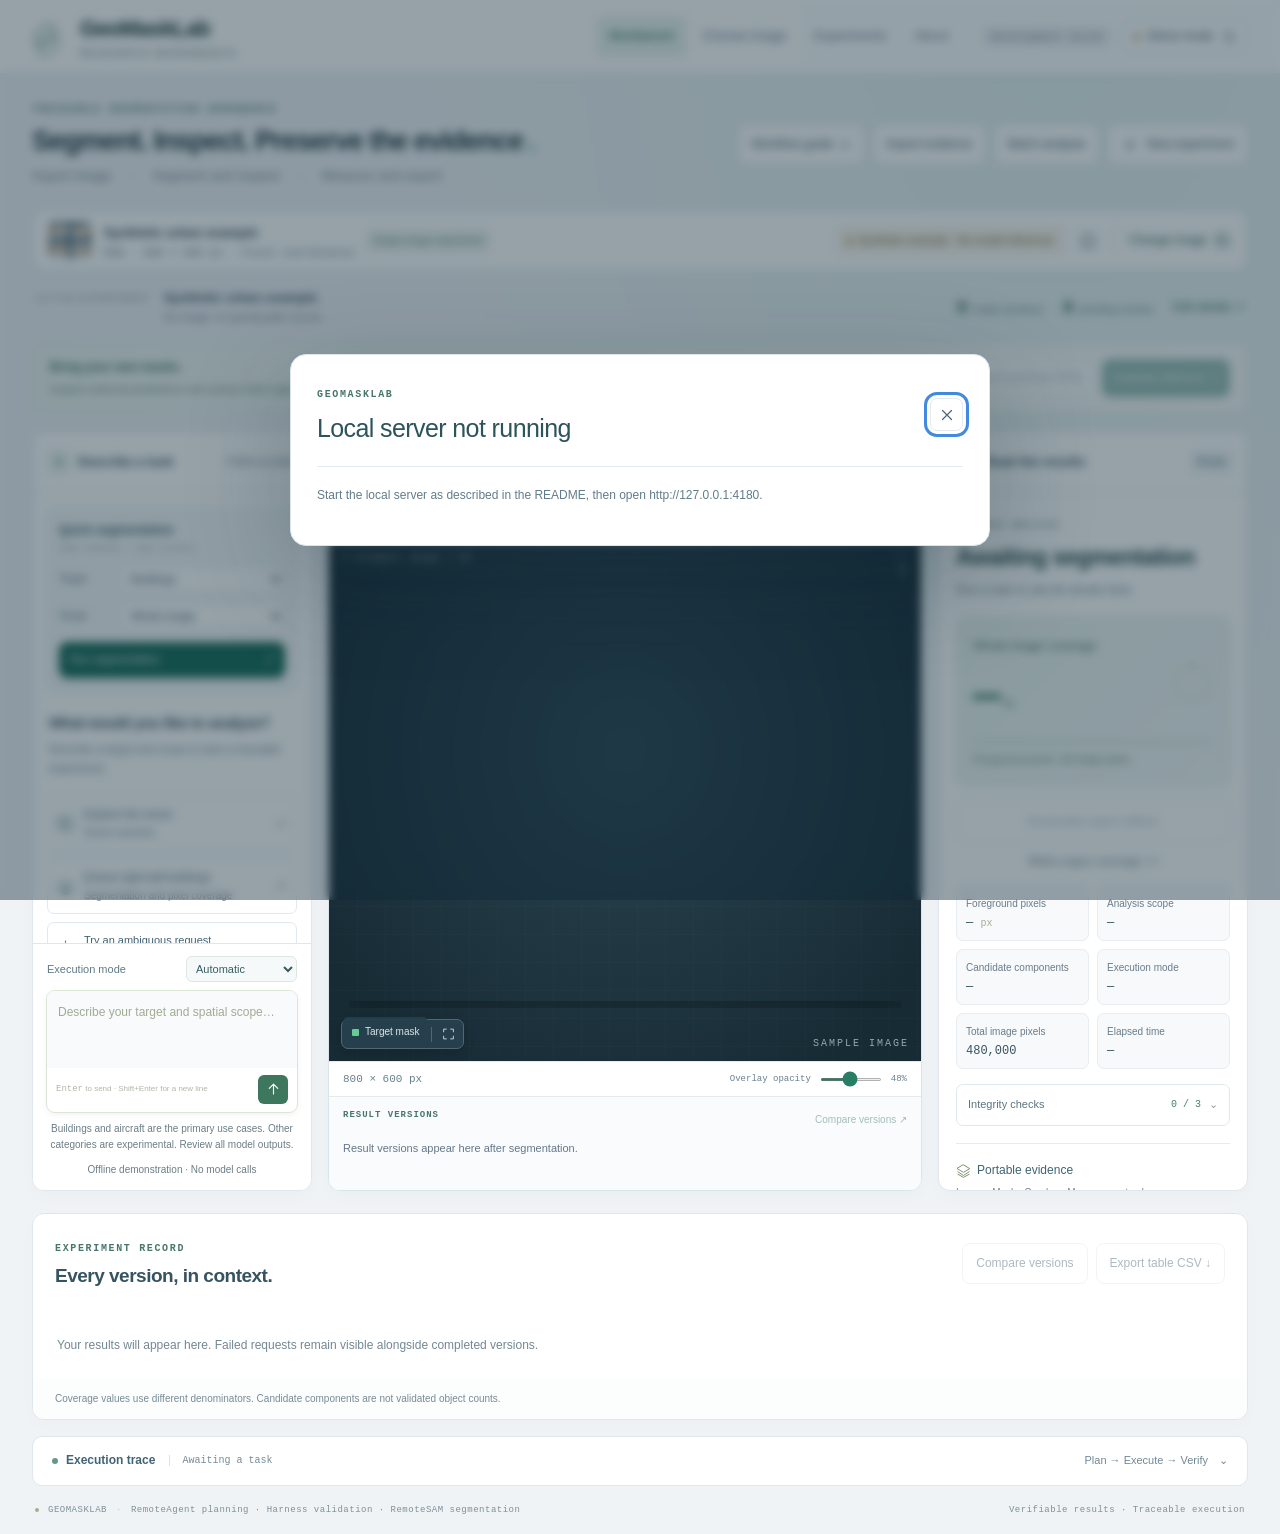
==== commit 5edff5d1: "Add external mask import and reproducible reference assessments" ====
--- a/web/index.html
+++ b/web/index.html
@@ -1,6 +1,6 @@
 <!doctype html>
 <html lang="en">
-<head><meta charset="utf-8"><meta name="viewport" content="width=device-width,initial-scale=1"><title>GeoMaskLab · Segmentation Workbench</title><link rel="stylesheet" href="styles.css?v=1.0.0-dev.4"><link rel="stylesheet" href="competition.css?v=1.0.0-dev.4"><link rel="stylesheet" href="v07.css?v=1.0.0-dev.4"><link rel="stylesheet" href="workbench.css?v=1.0.0-dev.4"></head>
+<head><meta charset="utf-8"><meta name="viewport" content="width=device-width,initial-scale=1"><title>GeoMaskLab · Segmentation Workbench</title><link rel="stylesheet" href="styles.css?v=1.0.0-dev.5"><link rel="stylesheet" href="competition.css?v=1.0.0-dev.5"><link rel="stylesheet" href="v07.css?v=1.0.0-dev.5"><link rel="stylesheet" href="workbench.css?v=1.0.0-dev.5"><link rel="stylesheet" href="mask-tools.css?v=1.0.0-dev.5"></head>
 <body>
 <svg class="svg-defs" xmlns="http://www.w3.org/2000/svg"><defs>
 <symbol id="i-grid" viewBox="0 0 24 24"><rect x="3" y="3" width="7" height="7" rx="1.5"/><rect x="14" y="3" width="7" height="7" rx="1.5"/><rect x="3" y="14" width="7" height="7" rx="1.5"/><rect x="14" y="14" width="7" height="7" rx="1.5"/></symbol>
@@ -28,6 +28,7 @@
     <div class="page-heading"><div class="hero-copy"><div class="eyebrow">TRACEABLE SEGMENTATION WORKBENCH</div><h1>Segment. Inspect. Preserve the evidence<span class="heading-dot">.</span></h1><p>Import image <b>→</b> Segment and inspect <b>→</b> Measure and export</p></div><div class="heading-actions"><button class="secondary" id="guideBtn">Workflow guide <span>▷</span></button><button class="secondary" id="libraryBtn">Experiments</button><button class="secondary" id="importBtn">Import evidence</button><input id="bundleInput" type="file" accept=".zip,application/zip" hidden><button class="secondary" id="batchBtn">Batch analysis</button><button class="secondary" id="newBtn"><svg><use href="#i-plus"/></svg>New experiment</button></div></div>
     <div class="context-bar"><div class="file-thumb"><img id="fileThumb" src="assets/urban.png" alt="Current image thumbnail"></div><div class="file-summary"><strong id="imageName">Synthetic urban example</strong><span id="imageMeta">RGB · 800 × 600 px · Pixel coordinates</span></div><span class="tag">Single-image experiment</span><div class="context-spacer"></div><div class="provenance-tag"><span class="status-dot amber"></span><span id="provenanceLabel">Synthetic example · No model inference</span></div><button class="icon-button" id="sourceBtn" aria-label="View data source" title="Data source"><svg><use href="#i-info"/></svg></button><button class="swap-button" id="uploadBtn">Change image <svg><use href="#i-image"/></svg></button><input id="fileInput" type="file" accept="image/png,image/jpeg,image/webp" hidden></div>
     <div class="experiment-overview" aria-label="Current experiment summary"><div><span class="overview-label">ACTIVE EXPERIMENT</span><strong id="experimentHeading">Synthetic urban example</strong><span id="experimentNote">An image. A reproducible record.</span></div><div class="overview-counts"><span><b id="overviewVersions">0</b> mask versions</span><span><b id="overviewPending">0</b> pending review</span><button id="editExperimentBtn" class="text-button">Edit details ↗</button></div></div>
+    <section class="investigation-bar" aria-label="Offline mask tools"><div><strong>Bring your own masks.</strong><span>Inspect external predictions and assess them against reference labels.</span></div><div><button class="secondary" id="importMaskBtn">Import prediction PNG</button><button class="primary" id="evaluateReferenceBtn" disabled>Evaluate reference ↗</button></div></section>
     <div class="workspace">
       <section class="panel conversation" aria-label="Experiment conversation">
         <div class="panel-heading"><div><span class="step-number">1</span><h2>Describe a task</h2></div><span class="small-muted">Follow-up tasks</span></div>
@@ -64,5 +65,5 @@
 </div>
 <dialog id="modal"><div class="modal-header"><div><span class="eyebrow" id="modalEyebrow">GEOMASKLAB</span><h2 id="modalTitle"></h2></div><button id="closeModal" class="icon-button" aria-label="Close"><svg><use href="#i-x"/></svg></button></div><div id="modalBody"></div></dialog>
 <div id="toast" role="status" hidden></div>
-<script src="app.js?v=1.0.0-dev.4"></script><script src="workbench.js?v=1.0.0-dev.4"></script>
+<script src="app.js?v=1.0.0-dev.5"></script><script src="workbench.js?v=1.0.0-dev.5"></script><script src="mask-tools.js?v=1.0.0-dev.5"></script>
 </body></html>
--- a/web/mask-tools.css
+++ b/web/mask-tools.css
@@ -0,0 +1,6 @@
+/* Offline review actions and reference metrics share the workbench palette. */
+#referenceInputs{border:1px solid #dce7e8;border-radius:8px;margin-top:15px}#referenceInputs>summary{font-size:11px;color:#537c71;padding:12px;cursor:pointer}#referenceInputs>form{padding:0 14px 14px}
+.investigation-bar{display:flex;justify-content:space-between;align-items:center;gap:18px;margin:0 0 18px;padding:14px 17px;border:1px solid #d1e3dc;border-radius:9px;background:linear-gradient(110deg,#edf5f1,#f8fbfa)}
+.investigation-bar>div:first-child{display:grid;gap:4px}.investigation-bar strong{font-size:12px;color:#366b5b}.investigation-bar span{font-size:11px;color:#6b8582}.investigation-bar>div:last-child{display:flex;gap:8px}.investigation-bar button{font-size:11px;padding:9px 11px;white-space:nowrap}
+.mask-input-hint{font-size:10px!important;color:#748d96!important;line-height:1.7!important;margin:0!important}.reference-heading{display:flex;justify-content:space-between;gap:12px;align-items:center;margin:26px 0 13px;padding-top:20px;border-top:1px solid #e0e9ed;color:#3a6b61;font-size:13px}.reference-heading span{font-size:11px;color:#728d97}.reference-metrics{display:grid;grid-template-columns:repeat(3,minmax(0,1fr));gap:9px;margin:0 0 17px}.reference-metrics>div{padding:13px 15px;border:1px solid #dbe9e1;border-radius:8px;background:#eef7f3}.reference-metrics small{font-size:11px;color:#638979;display:block;margin-bottom:4px}.reference-metrics strong{font-size:22px;color:#2d765e;font-variant-numeric:tabular-nums;letter-spacing:-.5px}#referenceForm{display:grid;grid-template-columns:1fr 1fr;gap:8px 14px}#referenceForm>label:not(.pin-control){grid-column:1/-1}#referenceForm>input,#referenceForm>select,#referenceForm>textarea,#referenceForm>.mask-input-hint,#referenceForm>.pin-control{grid-column:1/-1}#submitReference{grid-column:1/-1;justify-self:start;margin-top:8px}#maskImportStatus{min-height:20px}
+@media(max-width:760px){.investigation-bar{flex-wrap:wrap;gap:12px;padding:13px}.investigation-bar>div:last-child{width:100%;flex-wrap:wrap}.investigation-bar button{font-size:11px}.reference-metrics>div{padding:10px}.reference-metrics strong{font-size:18px}.reference-heading{align-items:flex-start;flex-direction:column}.reference-metrics{gap:6px}.pin-control{line-height:1.6}}
